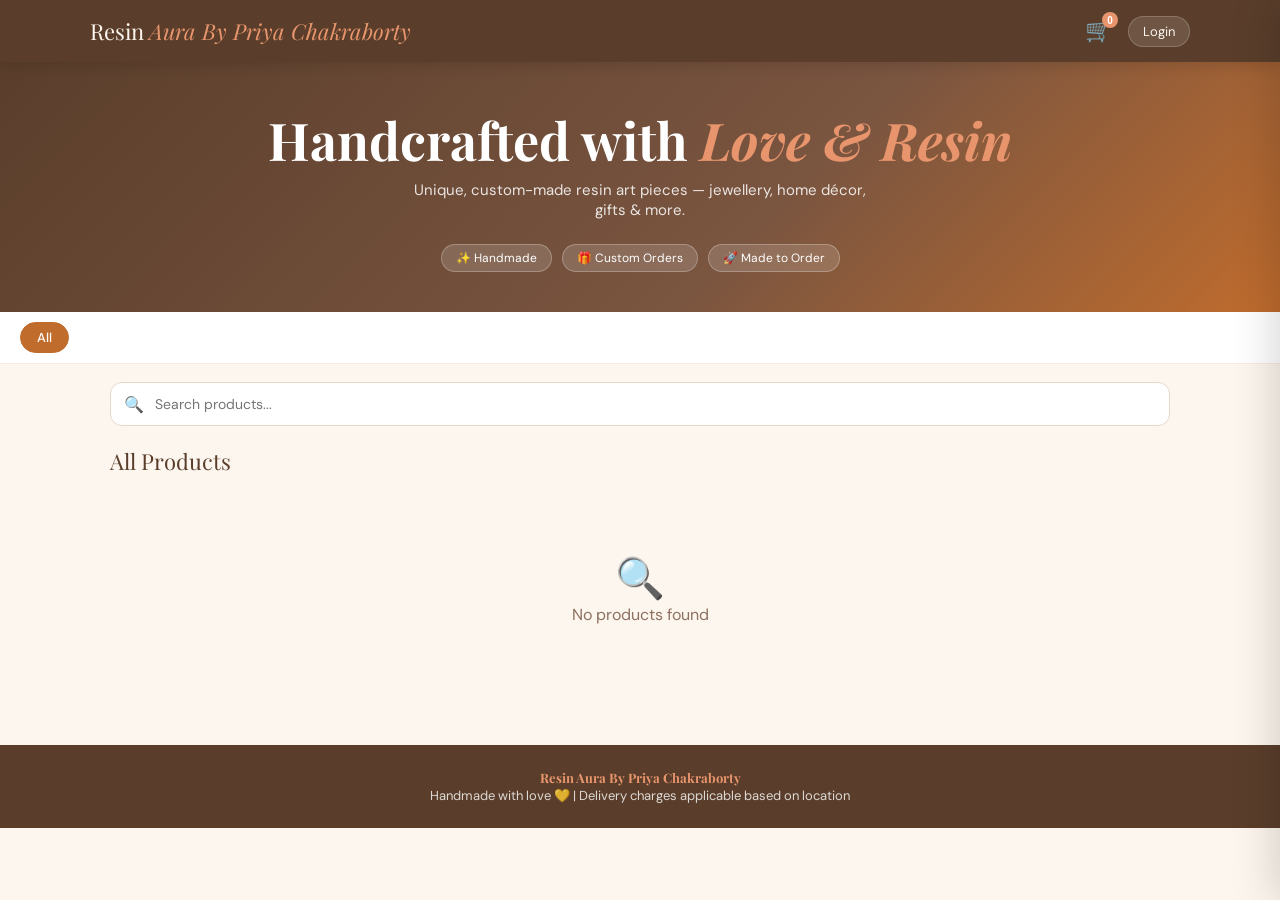
==== index.html @ a9c5ecd3 "Update delivery time in booking note" ====
<!DOCTYPE html>
<html lang="en">
<head>
<meta charset="UTF-8">
<meta name="viewport" content="width=device-width, initial-scale=1.0">
<title>Resin Aura By Priya Chakraborty</title>
<link href="https://fonts.googleapis.com/css2?family=Playfair+Display:ital,wght@0,400;0,700;1,400&family=DM+Sans:wght@300;400;500;600&display=swap" rel="stylesheet">
<style>
:root{--cream:#fdf6ee;--warm:#f5ebe0;--brown:#5a3e2b;--amber:#c06c2d;--amber-light:#e8956d;--amber-pale:#fde8d8;--text:#2d1f14;--muted:#8c7060;--shadow:0 4px 24px rgba(90,62,43,.10);--shadow-hover:0 8px 32px rgba(90,62,43,.18);}
*{box-sizing:border-box;margin:0;padding:0;}
body{font-family:'DM Sans',sans-serif;background:var(--cream);color:var(--text);min-height:100vh;}
header{background:var(--brown);padding:0 20px;position:sticky;top:0;z-index:100;box-shadow:0 2px 16px rgba(0,0,0,.15);}
.header-inner{max-width:1100px;margin:0 auto;display:flex;align-items:center;justify-content:space-between;height:62px;}
.logo{font-family:'Playfair Display',serif;font-size:22px;color:var(--cream);}
.logo span{color:var(--amber-light);font-style:italic;}
.header-actions{display:flex;align-items:center;gap:10px;}
.btn-icon{background:none;border:none;cursor:pointer;color:var(--cream);font-size:22px;position:relative;padding:6px;transition:transform .2s;}
.btn-icon:hover{transform:scale(1.12);}
.cart-badge{position:absolute;top:0;right:0;background:var(--amber-light);color:#fff;font-size:10px;font-weight:700;border-radius:50%;width:16px;height:16px;display:flex;align-items:center;justify-content:center;}
.user-btn{background:rgba(255,255,255,.12);border:1px solid rgba(255,255,255,.2);color:var(--cream);border-radius:20px;padding:6px 14px;font-size:13px;cursor:pointer;font-family:'DM Sans',sans-serif;transition:background .2s;}
.user-btn:hover{background:rgba(255,255,255,.22);}
.hero{background:linear-gradient(135deg,var(--brown) 0%,#7a5540 60%,var(--amber) 100%);padding:48px 20px 40px;text-align:center;color:#fff;}
.hero h1{font-family:'Playfair Display',serif;font-size:clamp(28px,6vw,52px);font-weight:700;line-height:1.15;margin-bottom:10px;}
.hero h1 em{color:var(--amber-light);font-style:italic;}
.hero p{font-size:15px;opacity:.85;max-width:480px;margin:0 auto 24px;}
.hero-badges{display:flex;gap:10px;justify-content:center;flex-wrap:wrap;}
.badge{background:rgba(255,255,255,.15);border:1px solid rgba(255,255,255,.25);color:#fff;border-radius:20px;padding:5px 14px;font-size:12px;}
.cat-bar{background:#fff;border-bottom:1px solid var(--warm);padding:0 20px;overflow-x:auto;white-space:nowrap;}
.cat-bar::-webkit-scrollbar{height:3px;}
.cat-bar::-webkit-scrollbar-thumb{background:var(--amber-pale);}
.cat-inner{display:inline-flex;gap:4px;padding:10px 0;}
.cat-btn{background:none;border:1.5px solid transparent;color:var(--muted);border-radius:20px;padding:6px 16px;font-size:13px;cursor:pointer;font-family:'DM Sans',sans-serif;font-weight:500;transition:all .18s;white-space:nowrap;}
.cat-btn:hover{color:var(--amber);border-color:var(--amber-pale);}
.cat-btn.active{background:var(--amber);color:#fff;border-color:var(--amber);}
.search-bar{max-width:1100px;margin:0 auto;padding:18px 20px 0;}
.search-input-wrap{position:relative;}
.search-input{width:100%;padding:12px 16px 12px 44px;border:1.5px solid #e8d8c8;border-radius:12px;font-size:14px;font-family:'DM Sans',sans-serif;background:#fff;color:var(--text);transition:border-color .2s;}
.search-input:focus{outline:none;border-color:var(--amber);}
.search-icon{position:absolute;left:14px;top:50%;transform:translateY(-50%);font-size:16px;color:var(--muted);pointer-events:none;}
.products-section{max-width:1100px;margin:0 auto;padding:20px;}
.section-title{font-family:'Playfair Display',serif;font-size:22px;color:var(--brown);margin-bottom:16px;}
.products-grid{display:grid;grid-template-columns:repeat(auto-fill,minmax(160px,1fr));gap:14px;}
@media(min-width:600px){.products-grid{grid-template-columns:repeat(auto-fill,minmax(200px,1fr));}}
.product-card{background:#fff;border-radius:16px;overflow:hidden;box-shadow:var(--shadow);transition:transform .22s,box-shadow .22s;cursor:pointer;}
.product-card:hover{transform:translateY(-4px);box-shadow:var(--shadow-hover);}
.product-img-wrap{position:relative;overflow:hidden;aspect-ratio:1;background:var(--warm);}
.product-img{width:100%;height:100%;object-fit:cover;transition:transform .35s;}
.product-card:hover .product-img{transform:scale(1.06);}
.product-cat-tag{position:absolute;top:8px;left:8px;background:rgba(255,255,255,.92);color:var(--amber);font-size:10px;font-weight:600;border-radius:8px;padding:3px 8px;text-transform:uppercase;letter-spacing:.5px;}
.variant-tag{position:absolute;top:8px;right:8px;background:var(--amber);color:#fff;font-size:10px;font-weight:700;border-radius:8px;padding:3px 8px;}
.product-info{padding:12px;}
.product-name{font-weight:600;font-size:14px;margin-bottom:4px;line-height:1.3;}
.product-desc{font-size:12px;color:var(--muted);margin-bottom:8px;line-height:1.4;display:-webkit-box;-webkit-line-clamp:2;-webkit-box-orient:vertical;overflow:hidden;}
.product-footer{display:flex;align-items:center;justify-content:space-between;}
.product-price{font-weight:700;color:var(--amber);font-size:15px;}
.price-from{font-size:10px;color:var(--muted);font-weight:400;}
.btn-cart{background:var(--amber-pale);color:var(--amber);border:none;border-radius:8px;padding:5px 10px;font-size:18px;cursor:pointer;transition:background .18s;line-height:1;}
.btn-cart:hover{background:var(--amber);color:#fff;}
.overlay{position:fixed;inset:0;background:rgba(0,0,0,.45);z-index:200;opacity:0;pointer-events:none;transition:opacity .25s;}
.overlay.show{opacity:1;pointer-events:all;}
.drawer{position:fixed;right:-420px;top:0;bottom:0;width:min(420px,100vw);background:#fff;z-index:300;box-shadow:-8px 0 40px rgba(0,0,0,.15);transition:right .3s cubic-bezier(.4,0,.2,1);display:flex;flex-direction:column;}
.drawer.show{right:0;}
.drawer-header{padding:20px;border-bottom:1px solid var(--warm);display:flex;align-items:center;justify-content:space-between;}
.drawer-header h2{font-family:'Playfair Display',serif;font-size:20px;color:var(--brown);}
.btn-close{background:none;border:none;font-size:24px;cursor:pointer;color:var(--muted);line-height:1;padding:0;}
.drawer-body{flex:1;overflow-y:auto;padding:16px;}
.cart-empty{text-align:center;padding:60px 20px;color:var(--muted);}
.cart-empty .empty-icon{font-size:48px;margin-bottom:12px;}
.cart-item{display:flex;gap:12px;padding:12px 0;border-bottom:1px solid var(--warm);}
.cart-item-img{width:64px;height:64px;border-radius:10px;object-fit:cover;flex-shrink:0;background:var(--warm);}
.cart-item-info{flex:1;}
.cart-item-name{font-weight:600;font-size:14px;margin-bottom:2px;}
.cart-item-variant{font-size:11px;color:var(--amber);font-weight:600;margin-bottom:4px;}
.cart-item-price{color:var(--amber);font-weight:700;font-size:14px;}
.cart-item-qty{display:flex;align-items:center;gap:8px;margin-top:6px;}
.qty-btn{background:var(--warm);border:none;border-radius:6px;width:26px;height:26px;cursor:pointer;font-size:14px;font-weight:700;color:var(--brown);transition:background .15s;}
.qty-btn:hover{background:var(--amber);color:#fff;}
.qty-num{font-size:14px;font-weight:600;min-width:20px;text-align:center;}
.btn-remove{background:none;border:none;color:#e74c3c;cursor:pointer;font-size:18px;margin-left:auto;padding:4px;}
.drawer-footer{padding:16px;border-top:1px solid var(--warm);}
.cart-total{display:flex;justify-content:space-between;font-size:16px;font-weight:700;margin-bottom:6px;color:var(--brown);}
.cart-delivery-note{font-size:11px;color:var(--muted);text-align:center;margin-bottom:12px;padding:8px;background:#fff8e1;border-radius:8px;}
.btn-checkout{width:100%;padding:14px;background:var(--amber);color:#fff;border:none;border-radius:12px;font-size:15px;font-weight:600;cursor:pointer;font-family:'DM Sans',sans-serif;transition:background .2s;}
.btn-checkout:hover{background:#a85a24;}
.modal-overlay{position:fixed;inset:0;background:rgba(0,0,0,.5);z-index:400;display:flex;align-items:center;justify-content:center;padding:16px;opacity:0;pointer-events:none;transition:opacity .22s;}
.modal-overlay.show{opacity:1;pointer-events:all;}
.modal-box{background:#fff;border-radius:20px;width:100%;max-width:480px;padding:28px;box-shadow:0 20px 60px rgba(0,0,0,.2);transform:translateY(24px);transition:transform .25s;max-height:90vh;overflow-y:auto;}
.modal-overlay.show .modal-box{transform:translateY(0);}
.modal-box h2{font-family:'Playfair Display',serif;font-size:22px;color:var(--brown);margin-bottom:6px;}
.modal-product-name{color:var(--amber);font-weight:600;font-size:15px;margin-bottom:16px;}
.variant-section{margin-bottom:16px;}
.variant-label{font-size:13px;font-weight:600;color:var(--brown);margin-bottom:8px;}
.variant-options{display:flex;gap:8px;flex-wrap:wrap;}
.variant-btn{border:2px solid #e0d0c0;background:#fff;border-radius:10px;padding:8px 14px;cursor:pointer;font-family:'DM Sans',sans-serif;font-size:13px;transition:all .18s;text-align:center;min-width:90px;}
.variant-btn:hover{border-color:var(--amber);}
.variant-btn.selected{border-color:var(--amber);background:var(--amber-pale);font-weight:600;}
.variant-btn .v-name{display:block;font-weight:600;font-size:13px;}
.variant-btn .v-price{display:block;color:var(--amber);font-size:12px;font-weight:700;}
.order-summary{background:var(--cream);border-radius:12px;padding:14px;margin-bottom:14px;}
.order-summary-row{display:flex;justify-content:space-between;font-size:14px;margin-bottom:4px;}
.order-summary-row.total{font-weight:700;font-size:16px;color:var(--amber);border-top:1px solid #e8d8c8;padding-top:8px;margin-top:4px;}
.delivery-notice{background:#fff8e1;border:1px solid #ffe082;border-radius:10px;padding:10px 14px;font-size:12px;color:#7a5f00;margin-bottom:14px;display:flex;gap:8px;align-items:flex-start;line-height:1.5;}
.booking-note{background:var(--amber-pale);border-radius:10px;padding:12px 14px;font-size:13px;color:var(--brown);margin-bottom:14px;line-height:1.5;}
.booking-note strong{display:block;margin-bottom:3px;color:var(--amber);}
.form-group{margin-bottom:14px;}
.form-group label{display:block;font-size:13px;font-weight:500;color:var(--brown);margin-bottom:5px;}
.form-group input,.form-group textarea{width:100%;padding:11px 14px;border:1.5px solid #e0d0c0;border-radius:10px;font-size:14px;font-family:'DM Sans',sans-serif;color:var(--text);transition:border-color .2s;}
.form-group input:focus,.form-group textarea:focus{outline:none;border-color:var(--amber);}
.form-group textarea{resize:none;height:72px;}
.modal-actions{display:flex;gap:10px;}
.btn-cancel{flex:1;padding:12px;background:var(--warm);color:var(--brown);border:none;border-radius:10px;cursor:pointer;font-size:14px;font-family:'DM Sans',sans-serif;font-weight:500;}
.btn-place-order{flex:2;padding:12px;background:var(--amber);color:#fff;border:none;border-radius:10px;cursor:pointer;font-size:14px;font-weight:600;font-family:'DM Sans',sans-serif;transition:background .2s;}
.btn-place-order:hover{background:#a85a24;}
.auth-tabs{display:flex;margin-bottom:20px;border-bottom:2px solid var(--warm);}
.auth-tab{flex:1;padding:10px;text-align:center;font-size:14px;font-weight:600;cursor:pointer;color:var(--muted);border-bottom:2.5px solid transparent;margin-bottom:-2px;transition:all .18s;background:none;border-top:none;border-left:none;border-right:none;font-family:'DM Sans',sans-serif;}
.auth-tab.active{color:var(--amber);border-bottom-color:var(--amber);}
.product-detail-grid{display:grid;grid-template-columns:1fr;gap:16px;}
@media(min-width:480px){.product-detail-grid{grid-template-columns:1fr 1fr;}}
.product-detail-img{width:100%;aspect-ratio:1;object-fit:cover;border-radius:14px;background:var(--warm);}
.product-detail-info{display:flex;flex-direction:column;gap:10px;}
.product-detail-name{font-family:'Playfair Display',serif;font-size:20px;color:var(--brown);}
.product-detail-price{font-size:22px;font-weight:700;color:var(--amber);}
.product-detail-desc{font-size:14px;color:var(--muted);line-height:1.6;}
.btn-buynow{width:100%;padding:13px;background:var(--amber);color:#fff;border:none;border-radius:12px;font-size:15px;font-weight:600;cursor:pointer;font-family:'DM Sans',sans-serif;transition:background .2s;margin-bottom:8px;}
.btn-buynow:hover{background:#a85a24;}
.btn-addcart-detail{width:100%;padding:13px;background:var(--amber-pale);color:var(--amber);border:1.5px solid var(--amber);border-radius:12px;font-size:15px;font-weight:600;cursor:pointer;font-family:'DM Sans',sans-serif;transition:all .2s;}
.btn-addcart-detail:hover{background:var(--amber);color:#fff;}

/* ORDER TRACKING */
.tracking-box{max-width:560px;}
.order-track-card{background:#fff;border:1.5px solid var(--warm);border-radius:14px;padding:16px;margin-bottom:14px;}
.order-track-header{display:flex;justify-content:space-between;align-items:flex-start;margin-bottom:10px;flex-wrap:wrap;gap:4px;}
.order-track-id{font-size:11px;font-weight:700;color:var(--muted);}
.order-track-date{font-size:11px;color:var(--muted);}
.order-track-total{font-size:15px;font-weight:700;color:var(--amber);}
.order-track-items{font-size:13px;color:var(--muted);margin-bottom:14px;line-height:1.5;}
/* Amazon-style status bar */
.status-bar-wrap{position:relative;margin:8px 0 16px;}
.status-bar-bg{position:absolute;top:13px;left:20px;right:20px;height:2px;background:#e0d0c0;z-index:0;}
.status-bar-fill{position:absolute;top:13px;left:20px;height:2px;background:var(--amber);z-index:1;transition:width .5s ease;}
.status-steps{display:flex;position:relative;z-index:2;}
.status-step{flex:1;display:flex;flex-direction:column;align-items:center;}
.step-dot{width:28px;height:28px;border-radius:50%;border:2px solid #e0d0c0;background:#fff;display:flex;align-items:center;justify-content:center;font-size:12px;margin-bottom:6px;transition:all .3s;}
.step-dot.done{background:var(--amber);border-color:var(--amber);color:#fff;}
.step-dot.current{background:#fff;border-color:var(--amber);box-shadow:0 0 0 4px var(--amber-pale);}
.step-dot.cancelled{background:#e74c3c;border-color:#e74c3c;color:#fff;}
.step-label{font-size:10px;font-weight:600;color:#ccc;text-align:center;line-height:1.3;}
.step-label.done,.step-label.current{color:var(--brown);}
.step-label.cancelled{color:#e74c3c;}
.cancelled-bar{background:#fde8e8;border-radius:10px;padding:12px;text-align:center;color:#c0392b;font-weight:600;font-size:14px;}
.order-log-section{margin-top:12px;border-top:1px solid var(--warm);padding-top:10px;}
.order-log-title{font-size:11px;font-weight:700;color:var(--muted);text-transform:uppercase;letter-spacing:.6px;margin-bottom:8px;}
.log-entry{display:flex;gap:8px;font-size:12px;color:var(--muted);margin-bottom:6px;align-items:flex-start;}
.log-dot{width:7px;height:7px;border-radius:50%;background:var(--amber);flex-shrink:0;margin-top:3px;}
.log-action{font-weight:600;color:var(--text);}

.order-success{text-align:center;padding:20px 0;}
.success-icon{font-size:56px;margin-bottom:16px;}
.autofill-note{background:#e8f8f0;border-radius:10px;padding:9px 13px;font-size:12px;color:#2d7a4f;margin-bottom:14px;}
.toast{position:fixed;bottom:24px;left:50%;transform:translateX(-50%) translateY(60px);background:#2d7a4f;color:#fff;border-radius:12px;padding:12px 22px;font-size:14px;font-weight:500;z-index:9999;transition:transform .3s,opacity .3s;opacity:0;white-space:nowrap;}
.toast.show{transform:translateX(-50%) translateY(0);opacity:1;}
footer{background:var(--brown);color:rgba(255,255,255,.8);text-align:center;padding:24px 20px;margin-top:40px;font-size:13px;}
footer strong{color:var(--amber-light);font-family:'Playfair Display',serif;}
.no-products{text-align:center;padding:60px 20px;color:var(--muted);grid-column:1/-1;}
</style>
</head>
<body>

<header>
  <div class="header-inner">
    <div class="logo">Resin <span>Aura By Priya Chakraborty</span></div>
    <div class="header-actions">
      <button class="btn-icon" onclick="openCart()">🛒<span class="cart-badge" id="cartBadge">0</span></button>
      <button class="user-btn" id="userBtn" onclick="handleUserBtn()">Login</button>
    </div>
  </div>
</header>

<div class="hero">
  <h1>Handcrafted with <em>Love & Resin</em></h1>
  <p>Unique, custom-made resin art pieces — jewellery, home décor, gifts & more.</p>
  <div class="hero-badges">
    <span class="badge">✨ Handmade</span>
    <span class="badge">🎁 Custom Orders</span>
    <span class="badge">🚀 Made to Order</span>
  </div>
</div>

<div class="cat-bar"><div class="cat-inner" id="catBar"></div></div>
<div class="search-bar"><div class="search-input-wrap"><span class="search-icon">🔍</span><input type="text" class="search-input" placeholder="Search products..." id="searchInput" oninput="renderProducts()"></div></div>

<div class="products-section">
  <div class="section-title" id="sectionTitle">All Products</div>
  <div class="products-grid" id="productsGrid"><div class="no-products"><div style="font-size:40px">⏳</div><p>Loading products...</p></div></div>
</div>

<footer><strong>Resin Aura By Priya Chakraborty</strong><br>Handmade with love 💛 | Delivery charges applicable based on location</footer>

<div class="overlay" id="overlay" onclick="closeAll()"></div>

<!-- CART -->
<div class="drawer" id="cartDrawer">
  <div class="drawer-header"><h2>🛒 Your Cart</h2><button class="btn-close" onclick="closeCart()">×</button></div>
  <div class="drawer-body" id="cartBody"></div>
  <div class="drawer-footer" id="cartFooter" style="display:none">
    <div class="cart-total"><span>Subtotal</span><span id="cartTotal">₹0</span></div>
    <div class="cart-delivery-note">🚚 Delivery charges based on your location — confirmed before dispatch</div>
    <button class="btn-checkout" onclick="checkoutCart()">Place Order →</button>
  </div>
</div>

<!-- ORDER MODAL -->
<div class="modal-overlay" id="orderModal"><div class="modal-box" id="orderModalBox"></div></div>

<!-- AUTH MODAL -->
<div class="modal-overlay" id="authModal">
  <div class="modal-box">
    <div style="display:flex;align-items:center;justify-content:space-between;margin-bottom:20px">
      <h2>Welcome</h2><button class="btn-close" onclick="closeAuth()">×</button>
    </div>
    <div class="auth-tabs">
      <button class="auth-tab active" id="tabLogin" onclick="switchTab('login')">Login</button>
      <button class="auth-tab" id="tabRegister" onclick="switchTab('register')">Register</button>
    </div>
    <div id="authContent"></div>
  </div>
</div>

<!-- DETAIL MODAL -->
<div class="modal-overlay" id="detailModal"><div class="modal-box" id="detailModalBox"></div></div>

<!-- TRACKING MODAL -->
<div class="modal-overlay" id="trackModal"><div class="modal-box tracking-box" id="trackModalBox"></div></div>

<div class="toast" id="toast"></div>

<script>
const SB_URL='https://qylcnaygpamgzdaokdku.supabase.co';
const SB_KEY='eyJhbGciOiJIUzI1NiIsInR5cCI6IkpXVCJ9.eyJpc3MiOiJzdXBhYmFzZSIsInJlZiI6InF5bGNuYXlncGFtZ3pkYW9rZGt1Iiwicm9sZSI6ImFub24iLCJpYXQiOjE3Nzc3NTQyNjgsImV4cCI6MjA5MzMzMDI2OH0._JDbEt1gcUpV4TgZpUJrPuEw0EGnF-j6chmCMyOxlGE';
const ADMIN_KEY    = 'resign_admin';
async function sb(path,opt={}){
  const r=await fetch(SB_URL+'/rest/v1/'+path,{
    headers:{'apikey':SB_KEY,'Authorization':'Bearer '+SB_KEY,'Content-Type':'application/json','Prefer':opt.prefer||'return=representation',...(opt.headers||{})},
    ...opt
  });
  if(!r.ok){const e=await r.text();throw new Error(e);}
  const t=await r.text();return t?JSON.parse(t):[];
}

let allProducts=[],currentCat='all',currentOrderProduct=null;
const SS='resign_session',CK='resign_cart';
const getSession=()=>{try{return JSON.parse(localStorage.getItem(SS))||null;}catch{return null;}};
const saveSession=d=>localStorage.setItem(SS,JSON.stringify(d));
const getCart=()=>{try{return JSON.parse(localStorage.getItem(CK))||[];}catch{return[];}};
const saveCart=d=>localStorage.setItem(CK,JSON.stringify(d));

/* ─── PRODUCTS ─── */
async function loadProducts(){
  try{
    let d=await sb('products?order=id.asc');
    if(!d||!d.length){await seedProducts();d=await sb('products?order=id.asc');}
    allProducts=d;
  }catch(e){console.error(e);allProducts=[];}
}

async function seedProducts(){
  const list=[
    {name:"Resin Wall Clock",price:1800,category:"Home Décor",description:"Handcrafted resin wall clock with beautiful patterns. A perfect statement piece for your home.",image:"uploads/Resin_Wall_Clock.jpeg",variants:[]},
    {name:"Ocean Frame",price:1200,category:"Frames",description:"Stunning ocean-inspired resin photo frame with blue and gold leaf accents.",image:"uploads/Ocean frame.jpeg",variants:[]},
    {name:"Dried Flower Resin Frame",price:1500,category:"Frames",description:"Elegant frame with real dried flowers preserved in clear resin.",image:"uploads/Dried Flower Resin Frame.jpeg",variants:[]},
    {name:"Resin Flower Frame",price:1400,category:"Frames",description:"Beautiful resin frame featuring delicate flower patterns. Perfect for gifting.",image:"uploads/Resin Flower frame.jpeg",variants:[]},
    {name:"Couple Frame",price:1600,category:"Frames",description:"A romantic resin couple frame — ideal wedding or anniversary gift.",image:"uploads/Couple frame.jpeg",variants:[]},
    {name:"Wedding Photo Frame",price:1800,category:"Frames",description:"Exquisite wedding photo frame with resin floral border.",image:"uploads/Wedding_Photo_Frame.jpeg",variants:[]},
    {name:"Birthday Frame",price:1300,category:"Frames",description:"Colourful birthday frame crafted with resin and glitter.",image:"uploads/Birthday frame.jpeg",variants:[]},
    {name:"Anniversary Frame",price:1500,category:"Frames",description:"Celebrate love with this beautiful anniversary resin frame.",image:"uploads/Anniversary.jpeg",variants:[]},
    {name:"Photo Frame",price:1100,category:"Frames",description:"Classic handmade resin photo frame with unique textures.",image:"uploads/Photo frame.jpeg",variants:[]},
    {name:"Bracelet",price:650,category:"Jewellery",description:"Lightweight resin bracelet with floral inclusions. Elegant and unique.",image:"uploads/Bracelet.jpeg",variants:[]},
    {name:"Bracelet (Gold Leaf)",price:750,category:"Jewellery",description:"Handmade resin bracelet with shimmer gold leaf inclusions.",image:"uploads/Bracelet1.jpeg",variants:[]},
    {name:"Bracelet (Floral)",price:700,category:"Jewellery",description:"Delicate resin bracelet featuring preserved flower petals.",image:"uploads/Bracelet2.jpeg",variants:[]},
    {name:"Bangles",price:800,category:"Jewellery",description:"Set of handmade resin bangles in vibrant colours.",image:"uploads/Bangles.jpeg",variants:[]},
    {name:"Earrings",price:550,category:"Jewellery",description:"Lightweight resin drop earrings with flower inclusions.",image:"uploads/Earrings.jpeg",variants:[]},
    {name:"Earrings (Coloured)",price:600,category:"Jewellery",description:"Vibrant handmade resin earrings with multi-colour swirls.",image:"uploads/Earrings1.jpeg",variants:[]},
    {name:"Resin Pendant",price:700,category:"Jewellery",description:"Beautifully crafted resin pendant with floral design.",image:"uploads/Resin Pendant.jpeg",variants:[]},
    {name:"Pendent",price:650,category:"Jewellery",description:"Handmade resin pendant with unique abstract design.",image:"uploads/pendent.jpeg",variants:[]},
    {name:"Ring",price:500,category:"Jewellery",description:"Handcrafted resin ring with floral inclusion. Adjustable.",image:"uploads/Ring.jpeg",variants:[]},
    {name:"Name Keychain",price:400,category:"Keychains",description:"Personalised resin keychain with your name.",image:"uploads/Name keychain.jpeg",variants:[]},
    {name:"Resin Letter Keychain",price:450,category:"Keychains",description:"Handmade resin initial letter keychain.",image:"uploads/Resin Letter Keychain.jpeg",variants:[]},
    {name:"Key Holder",price:600,category:"Home Décor",description:"Resin wall key holder with multiple hooks.",image:"uploads/Key holder.jpeg",variants:[]},
    {name:"Resin Tray",price:1200,category:"Home Décor",description:"Elegant resin serving tray with marble-like swirl pattern.",image:"uploads/Resin Tray.jpeg",variants:[]},
    {name:"Coaster",price:700,category:"Home Décor",description:"Set of resin coasters with floral and marble patterns.",image:"uploads/Coaster.jpeg",variants:[]},
    {name:"Pen Stand",price:800,category:"Home Décor",description:"Handmade resin pen stand with elegant design.",image:"uploads/Pen stand.jpeg",variants:[]},
    {name:"Ashtray",price:900,category:"Home Décor",description:"Unique handcrafted resin ashtray.",image:"uploads/Ashtray.jpeg",variants:[]},
    {name:"Resin Table Top",price:3500,category:"Home Décor",description:"Premium resin table top with stunning geode-like design.",image:"uploads/Resin table top.jpeg",variants:[]},
    {name:"Resin Initial Letters",price:600,category:"Home Décor",description:"Decorative resin initial letters.",image:"uploads/Resin Initial Letters.jpeg",variants:[]},
    {name:"Name Plate",price:850,category:"Home Décor",description:"Custom resin name plate for your home or office.",image:"uploads/Name plate.jpeg",variants:[]},
    {name:"Gold Leaf Resin",price:2200,category:"Home Décor",description:"Premium gold leaf resin art piece.",image:"uploads/Gold leaf resin.jpeg",variants:[]},
    {name:"Book Mark",price:199,category:"Gifts",description:"Handmade resin bookmark with floral design.",image:"uploads/Book mark.jpeg",variants:[{label:"Normal",price:199},{label:"With Tassel",price:249}]},
  ];
  for(const p of list){try{await sb('products',{method:'POST',body:JSON.stringify(p)});}catch(e){}}
}

/* ─── CATEGORIES ─── */
function buildCatBar(){
  const cats=['all',...new Set(allProducts.map(p=>p.category))];
  document.getElementById('catBar').innerHTML=cats.map(c=>
    `<button class="cat-btn${c===currentCat?' active':''}" onclick="filterCat('${c}',this)">${c==='all'?'All':c}</button>`
  ).join('');
}
function filterCat(cat,btn){
  currentCat=cat;
  document.querySelectorAll('.cat-btn').forEach(b=>b.classList.remove('active'));
  btn&&btn.classList.add('active');
  document.getElementById('sectionTitle').textContent=cat==='all'?'All Products':cat;
  renderProducts();
}

/* ─── RENDER ─── */
function renderProducts(){
  const q=document.getElementById('searchInput').value.toLowerCase();
  let list=allProducts;
  if(currentCat!=='all') list=list.filter(p=>p.category===currentCat);
  if(q) list=list.filter(p=>p.name.toLowerCase().includes(q)||(p.description||'').toLowerCase().includes(q)||p.category.toLowerCase().includes(q));
  const grid=document.getElementById('productsGrid');
  if(!list.length){grid.innerHTML=`<div class="no-products"><div style="font-size:40px">🔍</div><p>No products found</p></div>`;return;}
  grid.innerHTML=list.map(p=>{
    const vars=p.variants||[];
    const minP=vars.length?Math.min(...vars.map(v=>v.price)):p.price;
    const priceHtml=vars.length?`<span class="price-from">from </span>₹${minP}`:`₹${p.price}`;
    return `<div class="product-card" onclick="openDetail(${p.id})">
      <div class="product-img-wrap">
        <img class="product-img" src="${p.image||''}" alt="${p.name}" onerror="this.style.display='none'">
        <span class="product-cat-tag">${p.category}</span>
        ${vars.length>1?`<span class="variant-tag">${vars.length} options</span>`:''}
      </div>
      <div class="product-info">
        <div class="product-name">${p.name}</div>
        <div class="product-desc">${p.description||''}</div>
        <div class="product-footer">
          <span class="product-price">${priceHtml}</span>
          <button class="btn-cart" onclick="event.stopPropagation();quickAdd(${p.id})">+🛒</button>
        </div>
      </div>
    </div>`;
  }).join('');
}

/* ─── DETAIL ─── */
function openDetail(id){
  const p=allProducts.find(x=>x.id===id);if(!p)return;
  const vars=p.variants||[];
  document.getElementById('detailModalBox').innerHTML=`
    <div style="display:flex;align-items:center;justify-content:space-between;margin-bottom:16px">
      <span style="background:var(--amber-pale);color:var(--amber);font-size:10px;font-weight:600;border-radius:8px;padding:3px 10px;text-transform:uppercase">${p.category}</span>
      <button class="btn-close" onclick="closeDetail()">×</button>
    </div>
    <div class="product-detail-grid">
      <img class="product-detail-img" src="${p.image||''}" alt="${p.name}" onerror="this.style.background='var(--warm)'">
      <div class="product-detail-info">
        <div class="product-detail-name">${p.name}</div>
        <div class="product-detail-price" id="dPrice">₹${vars.length?vars[0].price:p.price}</div>
        <div class="product-detail-desc">${p.description||''}</div>
        ${vars.length?`<div class="variant-section">
          <div class="variant-label">Choose Option:</div>
          <div class="variant-options">${vars.map((v,i)=>`
            <button class="variant-btn${i===0?' selected':''}" onclick="pickVariant(this,${v.price})">
              <span class="v-name">${v.label}</span>
              <span class="v-price">₹${v.price}</span>
            </button>`).join('')}
          </div>
        </div>`:''}
        <button class="btn-buynow" onclick="closeDetail();openOrder(${p.id})">Buy Now</button>
        <button class="btn-addcart-detail" onclick="quickAdd(${p.id});closeDetail()">Add to Cart 🛒</button>
      </div>
    </div>`;
  document.getElementById('detailModal').classList.add('show');
  document.getElementById('overlay').classList.add('show');
}
function pickVariant(btn,price){
  document.querySelectorAll('.variant-btn').forEach(b=>b.classList.remove('selected'));
  btn.classList.add('selected');
  document.getElementById('dPrice').textContent='₹'+price;
}
function closeDetail(){document.getElementById('detailModal').classList.remove('show');document.getElementById('overlay').classList.remove('show');}

/* ─── CART ─── */
function quickAdd(id){
  const p=allProducts.find(x=>x.id===id);
  if(!p) return;

  const vars = p.variants || [];

  // multiple variants থাকলে selected check কর
  if(vars.length > 1){
    const selectedBtn = document.querySelector('.variant-btn.selected');

    if(!selectedBtn){
      openDetail(id);
      showToast('Please choose an option 👆');
      return;
    }

    const variant = {
      label: selectedBtn.querySelector('.v-name').textContent,
      price: parseInt(selectedBtn.querySelector('.v-price').textContent.replace('₹',''))
    };

    addToCart(id, variant);
    return;
  }

  // single or no variant
  addToCart(id, vars.length===1 ? vars[0] : null);
}
function addToCart(id,variant=null){
  const p=allProducts.find(x=>x.id===id);if(!p)return;
  let cart=getCart();
  const key=`${id}_${variant?variant.label:'default'}`;
  const ex=cart.find(c=>c.key===key);
  if(ex)ex.qty++;
  else cart.push({key,id,qty:1,variantLabel:variant?variant.label:null,price:variant?variant.price:p.price});
  saveCart(cart);updateCartBadge();
  showToast(`${p.name}${variant?' ('+variant.label+')':''} added 🛒`);
}
function updateCartBadge(){document.getElementById('cartBadge').textContent=getCart().reduce((s,c)=>s+c.qty,0);}
function openCart(){renderCart();document.getElementById('cartDrawer').classList.add('show');document.getElementById('overlay').classList.add('show');}
function closeCart(){document.getElementById('cartDrawer').classList.remove('show');document.getElementById('overlay').classList.remove('show');}
function renderCart(){
  const cart=getCart(),body=document.getElementById('cartBody'),footer=document.getElementById('cartFooter');
  if(!cart.length){body.innerHTML=`<div class="cart-empty"><div class="empty-icon">🛒</div><p>Your cart is empty</p></div>`;footer.style.display='none';return;}
  let total=0;
  body.innerHTML=cart.map(c=>{
    const p=allProducts.find(x=>x.id===c.id);if(!p)return'';
    total+=c.price*c.qty;
    return `<div class="cart-item">
      <img class="cart-item-img" src="${p.image||''}" alt="${p.name}" onerror="this.style.display='none'">
      <div class="cart-item-info">
        <div class="cart-item-name">${p.name}</div>
        ${c.variantLabel?`<div class="cart-item-variant">${c.variantLabel}</div>`:''}
        <div class="cart-item-price">₹${c.price} × ${c.qty}</div>
        <div class="cart-item-qty">
          <button class="qty-btn" onclick="changeQty('${c.key}',-1)">−</button>
          <span class="qty-num">${c.qty}</span>
          <button class="qty-btn" onclick="changeQty('${c.key}',1)">+</button>
        </div>
      </div>
      <button class="btn-remove" onclick="rmCart('${c.key}')">🗑</button>
    </div>`;
  }).join('');
  document.getElementById('cartTotal').textContent='₹'+total;
  footer.style.display='block';
}
function changeQty(key,d){
  let cart=getCart(),item=cart.find(c=>c.key===key);if(!item)return;
  item.qty+=d;if(item.qty<=0)cart=cart.filter(c=>c.key!==key);
  saveCart(cart);updateCartBadge();renderCart();
}
function rmCart(key){saveCart(getCart().filter(c=>c.key!==key));updateCartBadge();renderCart();}
function checkoutCart(){
  const cart=getCart();if(!cart.length)return;
  let total=0;
  const items=cart.map(c=>{const p=allProducts.find(x=>x.id===c.id);total+=c.price*c.qty;return{name:p.name,variant:c.variantLabel,price:c.price,qty:c.qty};});
  currentOrderProduct={isCart:true,items,total};
  closeCart();showOrderModal();
}

/* ─── ORDER ─── */
function openOrder(id){
  const p=allProducts.find(x=>x.id===id);if(!p)return;
  const vars=p.variants||[];
  let variant=null;
  if(vars.length){
    const sel=document.querySelector('.variant-btn.selected');
    variant=sel?{label:sel.querySelector('.v-name').textContent,price:parseInt(sel.querySelector('.v-price').textContent.replace('₹',''))}:vars[0];
  }
  currentOrderProduct={isCart:false,product:p,variant,total:variant?variant.price:p.price};
  showOrderModal();
}
function showOrderModal(){
  const s=getSession();
  let summary='';
  if(currentOrderProduct.isCart){
    summary=currentOrderProduct.items.map(i=>`<div class="order-summary-row"><span>${i.name}${i.variant?' ('+i.variant+')':''} ×${i.qty}</span><span>₹${i.price*i.qty}</span></div>`).join('')+
      `<div class="order-summary-row total"><span>Subtotal</span><span>₹${currentOrderProduct.total}</span></div>`;
  }else{
    const p=currentOrderProduct.product,v=currentOrderProduct.variant;
    summary=`<div class="order-summary-row"><span>${p.name}${v?' ('+v.label+')':''}</span><span>₹${currentOrderProduct.total}</span></div>
      <div class="order-summary-row total"><span>Total</span><span>₹${currentOrderProduct.total}</span></div>`;
  }
  document.getElementById('orderModalBox').innerHTML=`
    <div style="display:flex;align-items:center;justify-content:space-between;margin-bottom:4px">
      <h2>Place Your Order</h2><button class="btn-close" onclick="closeOrder()">×</button>
    </div>
    <div class="modal-product-name">${currentOrderProduct.isCart?'Cart Order':currentOrderProduct.product.name}</div>
    <div class="order-summary">${summary}</div>
    <div class="delivery-notice">🚚 <span><strong>Delivery charges not included.</strong> Charges will be communicated based on your location before dispatch.</span></div>
    <div class="booking-note"><strong>📦 How it works</strong>We'll confirm within 24 hrs. Handcrafted & made to order — 10–15 days delivery. Payment on delivery or UPI after confirmation.</div>
    ${s?`<div class="autofill-note">✅ Logged in as <strong>${s.name}</strong> — details filled automatically.</div>`:''}
    <div class="form-group"><label>Your Name *</label><input type="text" id="oName" value="${s?s.name:''}" placeholder="Full name"></div>
    <div class="form-group"><label>Phone Number *</label><input type="tel" id="oPhone" value="${s?.phone||''}" placeholder="10-digit number"></div>
    <div class="form-group"><label>Email</label><input type="email" id="oEmail" value="${s?.email||''}" placeholder="optional — for order tracking"></div>
    <div class="form-group"><label>Delivery Address *</label><textarea id="oAddress" placeholder="Full delivery address"></textarea></div>
    <div class="form-group"><label>Special Instructions</label><textarea id="oNote" placeholder="Colour preference, custom text, size, etc."></textarea></div>
    <div class="modal-actions">
      <button class="btn-cancel" onclick="closeOrder()">Cancel</button>
      <button class="btn-place-order" id="placeBtn" onclick="placeOrder()">Confirm Order ✓</button>
    </div>`;
  document.getElementById('orderModal').classList.add('show');
}
function closeOrder(){document.getElementById('orderModal').classList.remove('show');}

async function placeOrder(){
  const name=document.getElementById('oName')?.value.trim();
  const phone=document.getElementById('oPhone')?.value.trim();
  const email=document.getElementById('oEmail')?.value.trim();
  const address=document.getElementById('oAddress')?.value.trim();
  const note=document.getElementById('oNote')?.value.trim();
  if(!name){alert('Please enter your name.');return;}
  if(!phone||!/^[0-9]{10}$/.test(phone)){alert('Please enter a valid 10-digit phone number.');return;}
  if(!address){alert('Please enter your delivery address.');return;}
  const btn=document.getElementById('placeBtn');
  if(btn){btn.textContent='Placing...';btn.disabled=true;}
  const s=getSession();
  const order={
    id:'ORD'+Date.now(),
    date:new Date().toLocaleString('en-IN'),
    customer_name:name,phone,email,address,note,
    status:'Pending',
    customer_email:s?s.email:(email||''),
    items:currentOrderProduct.isCart?currentOrderProduct.items:[{name:currentOrderProduct.product.name,variant:currentOrderProduct.variant?.label||null,price:currentOrderProduct.total,qty:1}],
    total:currentOrderProduct.total,
    order_logs:[{time:new Date().toLocaleString('en-IN'),action:'Order placed'}]
  };
  try{
    await sb('orders',{method:'POST',body:JSON.stringify(order)});
    if(currentOrderProduct.isCart){saveCart([]);updateCartBadge();}
    document.getElementById('orderModalBox').innerHTML=`
      <div class="order-success">
        <div class="success-icon">🎉</div>
        <h3>Order Placed!</h3>
        <p>Thank you, <strong>${name}</strong>!<br>Order ID: <strong>${order.id}</strong><br><br>We'll contact you on <strong>${phone}</strong> within 24 hours. 💛</p>
        ${s?'<p style="margin-top:10px;font-size:13px;color:var(--amber)">Track your order by clicking 👤 your name in the header!</p>':'<p style="margin-top:10px;font-size:12px;color:var(--muted)">Create an account to track your orders next time!</p>'}
        <br><button class="btn-place-order" onclick="closeOrder()" style="width:100%">Continue Shopping</button>
      </div>`;
  }catch(e){
    console.error("ORDER ERROR:", e);
    if(e.message) console.error("MESSAGE:", e.message);
    alert('Something went wrong. Please try again.');
    if(btn){btn.textContent='Confirm Order ✓';btn.disabled=false;}
  }
}

/* ─── AUTH ─── */
function handleUserBtn(){
  const s=getSession();
  if(s){openTracking();}
  else{switchTab('login');document.getElementById('authModal').classList.add('show');document.getElementById('overlay').classList.add('show');}
}
function closeAuth(){document.getElementById('authModal').classList.remove('show');document.getElementById('overlay').classList.remove('show');}
function switchTab(tab){
  document.getElementById('tabLogin').classList.toggle('active',tab==='login');
  document.getElementById('tabRegister').classList.toggle('active',tab==='register');
  document.getElementById('authContent').innerHTML=tab==='login'?`
    <div class="form-group"><label>Email</label><input type="email" id="lE" placeholder="your@email.com"></div>
    <div class="form-group"><label>Password</label><input type="password" id="lP" placeholder="Password"></div>
    <button class="btn-place-order" onclick="doLogin()" style="width:100%;margin-top:4px">Login</button>`:`
    <div class="form-group"><label>Name</label><input type="text" id="rN" placeholder="Your name"></div>
    <div class="form-group"><label>Email</label><input type="email" id="rE" placeholder="your@email.com"></div>
    <div class="form-group"><label>Phone</label><input type="tel" id="rPh" placeholder="10-digit number"></div>
    <div class="form-group"><label>Password</label><input type="password" id="rP" placeholder="Min 6 characters"></div>
    <button class="btn-place-order" onclick="doRegister()" style="width:100%;margin-top:4px">Create Account</button>`;
}
async function doLogin(){
  const email=document.getElementById('lE')?.value.trim(),pass=document.getElementById('lP')?.value;
  if(!email||!pass){alert('Please fill all fields.');return;}
  try{
    const r=await sb('users?email=eq.'+encodeURIComponent(email));
    if(!r[0]||r[0].password!==pass){alert('Invalid email or password.');return;}
    saveSession({name:r[0].name,email:r[0].email,phone:r[0].phone||''});
    updateUserBtn();closeAuth();showToast('Welcome back, '+r[0].name+'! 👋');
  }catch(e){alert('Login failed. Try again.');}
}
async function doRegister(){
  const name=document.getElementById('rN')?.value.trim(),email=document.getElementById('rE')?.value.trim();
  const phone=document.getElementById('rPh')?.value.trim(),pass=document.getElementById('rP')?.value;
  if(!name||!email||!phone||!pass){alert('Please fill all fields.');return;}
  if(!/^[0-9]{10}$/.test(phone)){alert('Enter a valid 10-digit phone.');return;}
  if(pass.length<6){alert('Password must be at least 6 characters.');return;}
  try{
    const ex=await sb('users?email=eq.'+encodeURIComponent(email));
    if(ex[0]){alert('Email already registered. Please login.');return;}
    await sb('users',{method:'POST',body:JSON.stringify({name,email,phone,password:pass})});
    saveSession({name,email,phone});
    updateUserBtn();closeAuth();showToast('Welcome, '+name+'! 🎉');
  }catch(e){alert('Registration failed. Try again.');}
}
function updateUserBtn(){
  const s=getSession();
  document.getElementById('userBtn').textContent=s?'👤 '+s.name.split(' ')[0]:'Login';
}

/* ─── ORDER TRACKING ─── */
const STEPS=['Pending','Confirmed','Shipped','Delivered'];
const STEP_ICONS={'Pending':'🕐','Confirmed':'✅','Shipped':'🚚','Delivered':'🎉','Cancelled':'❌'};

async function openTracking(){
  const s=getSession();if(!s)return;
  const box=document.getElementById('trackModalBox');
  box.innerHTML=`
    <div style="display:flex;align-items:center;justify-content:space-between;margin-bottom:20px">
      <h2>👤 My Orders</h2><button class="btn-close" onclick="closeTracking()">×</button>
    </div>
    <div style="text-align:center;padding:30px;color:var(--muted)">⏳ Loading your orders...</div>`;
  document.getElementById('trackModal').classList.add('show');
  document.getElementById('overlay').classList.add('show');
  try{
    const orders=await sb('orders?customer_email=eq.'+encodeURIComponent(s.email)+'&order=created_at.desc');
    if(!orders.length){
      box.innerHTML=`
        <div style="display:flex;align-items:center;justify-content:space-between;margin-bottom:20px">
          <h2>👤 My Orders</h2><button class="btn-close" onclick="closeTracking()">×</button>
        </div>
        <div style="text-align:center;padding:40px;color:var(--muted)">
          <div style="font-size:40px;margin-bottom:12px">📭</div>
          <p>No orders yet!</p><br>
          <button class="btn-place-order" onclick="closeTracking()" style="width:auto;padding:10px 24px">Start Shopping</button>
          <br><br><button onclick="doLogout()" style="background:none;border:none;color:var(--muted);font-size:13px;cursor:pointer;text-decoration:underline">Logout</button>
        </div>`;
      return;
    }
    box.innerHTML=`
      <div style="display:flex;align-items:center;justify-content:space-between;margin-bottom:20px">
        <h2>👤 My Orders</h2>
        <div style="display:flex;gap:8px;align-items:center">
          <button onclick="doLogout()" style="background:none;border:1px solid #e0d0c0;color:var(--muted);font-size:12px;cursor:pointer;border-radius:8px;padding:4px 10px">Logout</button>
          <button class="btn-close" onclick="closeTracking()">×</button>
        </div>
      </div>
      ${orders.map(o=>buildOrderCard(o)).join('')}`;
  }catch(e){
    box.innerHTML=`<div style="text-align:center;padding:40px;color:var(--muted)">
      <p>Could not load orders.</p><br>
      <button class="btn-place-order" onclick="closeTracking()" style="width:auto;padding:10px 24px">Close</button></div>`;
  }
}

function buildOrderCard(o){
  const cancelled=o.status==='Cancelled';
  const curIdx=STEPS.indexOf(o.status);
  const pct=cancelled?0:Math.max(0,curIdx/(STEPS.length-1))*100;
  const logs=o.order_logs||[];

  const stepsHtml=STEPS.map((s,i)=>{
    let dc='',lc='';
    if(cancelled){dc=i===0?'done':'';lc=i===0?'done':'';}
    else if(i<curIdx){dc='done';lc='done';}
    else if(i===curIdx){dc='current';lc='current';}
    return `<div class="status-step">
      <div class="step-dot ${dc}">${i<=curIdx&&!cancelled?STEP_ICONS[s]:'○'}</div>
      <div class="step-label ${lc}">${s}</div>
    </div>`;
  }).join('');

  const logsHtml=logs.length?`
    <div class="order-log-section">
      <div class="order-log-title">📋 Activity Log</div>
      ${logs.map(l=>`<div class="log-entry"><div class="log-dot"></div><div><span class="log-action">${l.action}</span><br><span style="font-size:11px">${l.time}</span></div></div>`).join('')}
    </div>`:'';

  return `<div class="order-track-card">
    <div class="order-track-header">
      <div><div class="order-track-id">${o.id}</div><div class="order-track-date">${o.date||''}</div></div>
      <div class="order-track-total">₹${o.total}</div>
    </div>
    <div class="order-track-items">${(o.items||[]).map(i=>`${i.name}${i.variant?' ('+i.variant+')':''} ×${i.qty}`).join(' • ')}</div>
    ${cancelled
      ?`<div class="cancelled-bar">❌ Order Cancelled</div>`
      :`<div class="status-bar-wrap">
          <div class="status-bar-bg"></div>
          <div class="status-bar-fill" style="width:calc(${pct}% * (100% - 40px)/100% + ${pct>0?'20px':'0px'})"></div>
          <div class="status-steps">${stepsHtml}</div>
        </div>`}
    ${logsHtml}
  </div>`;
}

function closeTracking(){document.getElementById('trackModal').classList.remove('show');document.getElementById('overlay').classList.remove('show');}
function doLogout(){if(!confirm('Logout?'))return;saveSession(null);updateUserBtn();closeTracking();showToast('Logged out');}

/* ─── HELPERS ─── */
function closeAll(){
  closeCart();closeDetail();closeOrder();closeTracking();
  document.getElementById('authModal').classList.remove('show');
  document.getElementById('overlay').classList.remove('show');
}
function showToast(msg){
  const t=document.getElementById('toast');t.textContent=msg;t.classList.add('show');
  setTimeout(()=>t.classList.remove('show'),2800);
}

async function init(){
  await loadProducts();
  buildCatBar();renderProducts();updateCartBadge();updateUserBtn();
}
init();
</script>
</body>
</html>
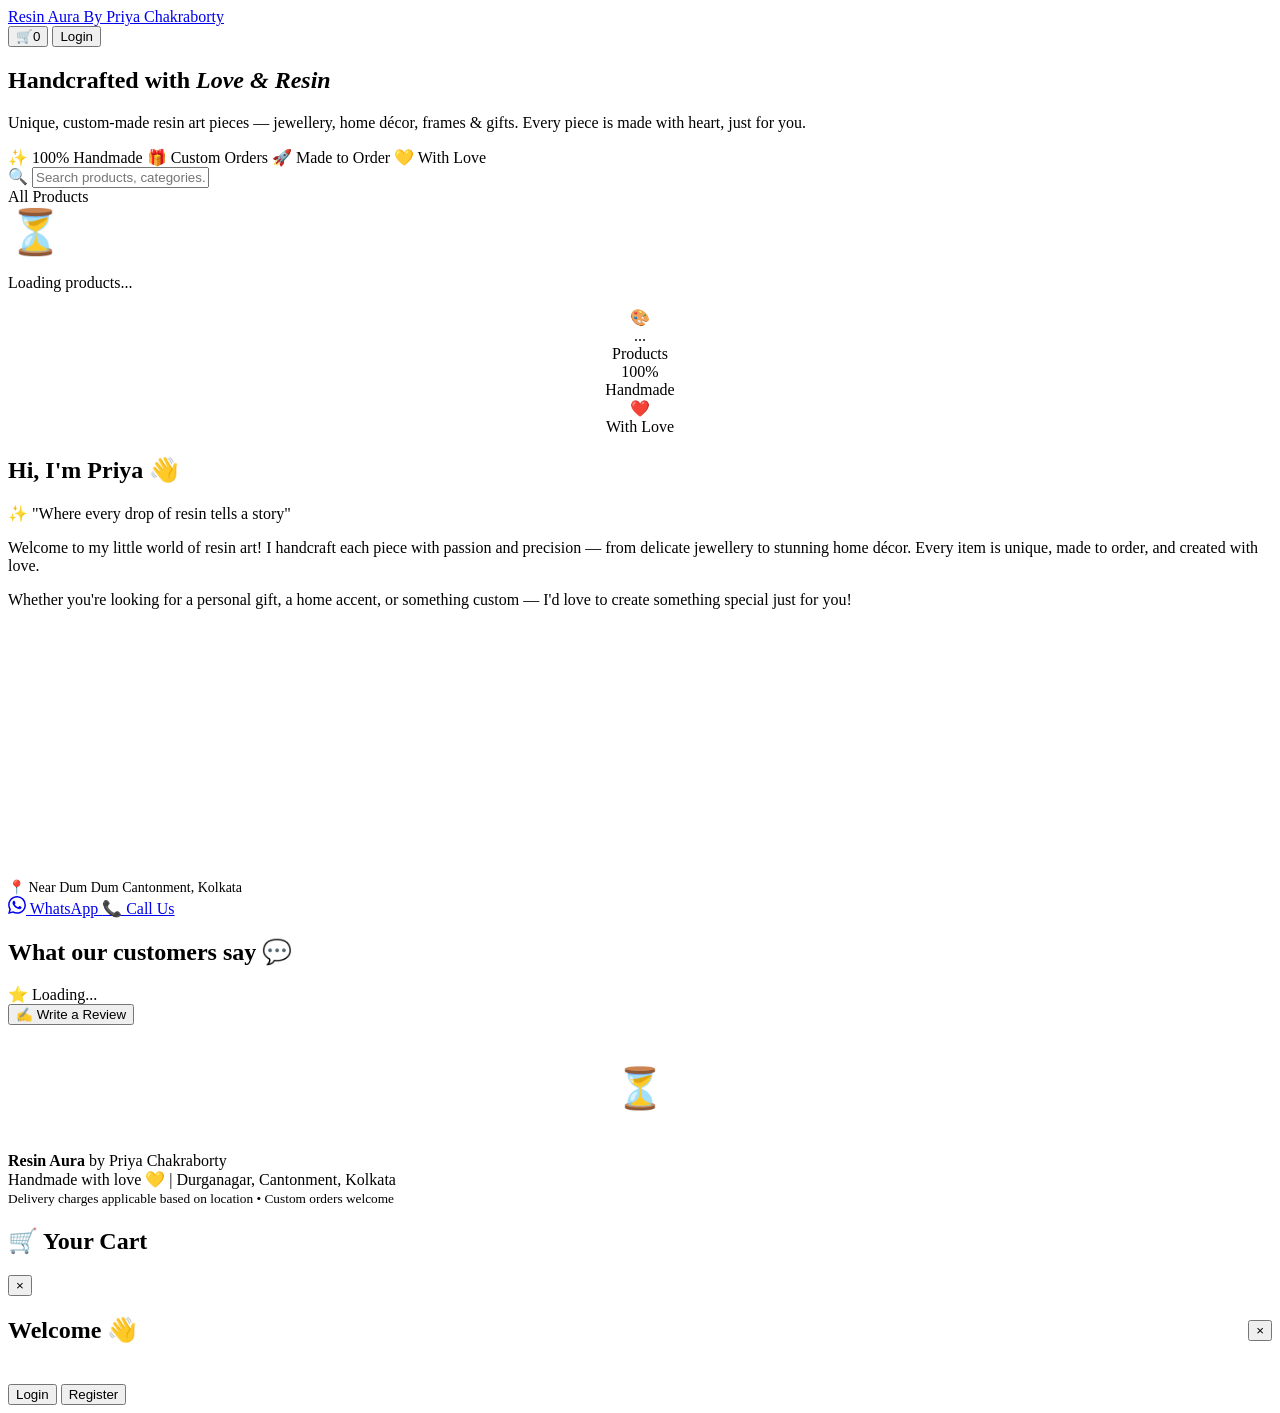
==== commit 073e30c6: "Update print statement from 'Hello' to 'Goodbye'" ====
--- a/index.html
+++ b/index.html
@@ -3,220 +3,161 @@
 <head>
 <meta charset="UTF-8">
 <meta name="viewport" content="width=device-width, initial-scale=1.0">
-<title>Resin Aura By Priya Chakraborty</title>
-<link href="https://fonts.googleapis.com/css2?family=Playfair+Display:ital,wght@0,400;0,700;1,400&family=DM+Sans:wght@300;400;500;600&display=swap" rel="stylesheet">
-<style>
-:root{--cream:#fdf6ee;--warm:#f5ebe0;--brown:#5a3e2b;--amber:#c06c2d;--amber-light:#e8956d;--amber-pale:#fde8d8;--text:#2d1f14;--muted:#8c7060;--shadow:0 4px 24px rgba(90,62,43,.10);--shadow-hover:0 8px 32px rgba(90,62,43,.18);}
-*{box-sizing:border-box;margin:0;padding:0;}
-body{font-family:'DM Sans',sans-serif;background:var(--cream);color:var(--text);min-height:100vh;}
-header{background:var(--brown);padding:0 20px;position:sticky;top:0;z-index:100;box-shadow:0 2px 16px rgba(0,0,0,.15);}
-.header-inner{max-width:1100px;margin:0 auto;display:flex;align-items:center;justify-content:space-between;height:62px;}
-.logo{font-family:'Playfair Display',serif;font-size:22px;color:var(--cream);}
-.logo span{color:var(--amber-light);font-style:italic;}
-.header-actions{display:flex;align-items:center;gap:10px;}
-.btn-icon{background:none;border:none;cursor:pointer;color:var(--cream);font-size:22px;position:relative;padding:6px;transition:transform .2s;}
-.btn-icon:hover{transform:scale(1.12);}
-.cart-badge{position:absolute;top:0;right:0;background:var(--amber-light);color:#fff;font-size:10px;font-weight:700;border-radius:50%;width:16px;height:16px;display:flex;align-items:center;justify-content:center;}
-.user-btn{background:rgba(255,255,255,.12);border:1px solid rgba(255,255,255,.2);color:var(--cream);border-radius:20px;padding:6px 14px;font-size:13px;cursor:pointer;font-family:'DM Sans',sans-serif;transition:background .2s;}
-.user-btn:hover{background:rgba(255,255,255,.22);}
-.hero{background:linear-gradient(135deg,var(--brown) 0%,#7a5540 60%,var(--amber) 100%);padding:48px 20px 40px;text-align:center;color:#fff;}
-.hero h1{font-family:'Playfair Display',serif;font-size:clamp(28px,6vw,52px);font-weight:700;line-height:1.15;margin-bottom:10px;}
-.hero h1 em{color:var(--amber-light);font-style:italic;}
-.hero p{font-size:15px;opacity:.85;max-width:480px;margin:0 auto 24px;}
-.hero-badges{display:flex;gap:10px;justify-content:center;flex-wrap:wrap;}
-.badge{background:rgba(255,255,255,.15);border:1px solid rgba(255,255,255,.25);color:#fff;border-radius:20px;padding:5px 14px;font-size:12px;}
-.cat-bar{background:#fff;border-bottom:1px solid var(--warm);padding:0 20px;overflow-x:auto;white-space:nowrap;}
-.cat-bar::-webkit-scrollbar{height:3px;}
-.cat-bar::-webkit-scrollbar-thumb{background:var(--amber-pale);}
-.cat-inner{display:inline-flex;gap:4px;padding:10px 0;}
-.cat-btn{background:none;border:1.5px solid transparent;color:var(--muted);border-radius:20px;padding:6px 16px;font-size:13px;cursor:pointer;font-family:'DM Sans',sans-serif;font-weight:500;transition:all .18s;white-space:nowrap;}
-.cat-btn:hover{color:var(--amber);border-color:var(--amber-pale);}
-.cat-btn.active{background:var(--amber);color:#fff;border-color:var(--amber);}
-.search-bar{max-width:1100px;margin:0 auto;padding:18px 20px 0;}
-.search-input-wrap{position:relative;}
-.search-input{width:100%;padding:12px 16px 12px 44px;border:1.5px solid #e8d8c8;border-radius:12px;font-size:14px;font-family:'DM Sans',sans-serif;background:#fff;color:var(--text);transition:border-color .2s;}
-.search-input:focus{outline:none;border-color:var(--amber);}
-.search-icon{position:absolute;left:14px;top:50%;transform:translateY(-50%);font-size:16px;color:var(--muted);pointer-events:none;}
-.products-section{max-width:1100px;margin:0 auto;padding:20px;}
-.section-title{font-family:'Playfair Display',serif;font-size:22px;color:var(--brown);margin-bottom:16px;}
-.products-grid{display:grid;grid-template-columns:repeat(auto-fill,minmax(160px,1fr));gap:14px;}
-@media(min-width:600px){.products-grid{grid-template-columns:repeat(auto-fill,minmax(200px,1fr));}}
-.product-card{background:#fff;border-radius:16px;overflow:hidden;box-shadow:var(--shadow);transition:transform .22s,box-shadow .22s;cursor:pointer;}
-.product-card:hover{transform:translateY(-4px);box-shadow:var(--shadow-hover);}
-.product-img-wrap{position:relative;overflow:hidden;aspect-ratio:1;background:var(--warm);}
-.product-img{width:100%;height:100%;object-fit:cover;transition:transform .35s;}
-.product-card:hover .product-img{transform:scale(1.06);}
-.product-cat-tag{position:absolute;top:8px;left:8px;background:rgba(255,255,255,.92);color:var(--amber);font-size:10px;font-weight:600;border-radius:8px;padding:3px 8px;text-transform:uppercase;letter-spacing:.5px;}
-.variant-tag{position:absolute;top:8px;right:8px;background:var(--amber);color:#fff;font-size:10px;font-weight:700;border-radius:8px;padding:3px 8px;}
-.product-info{padding:12px;}
-.product-name{font-weight:600;font-size:14px;margin-bottom:4px;line-height:1.3;}
-.product-desc{font-size:12px;color:var(--muted);margin-bottom:8px;line-height:1.4;display:-webkit-box;-webkit-line-clamp:2;-webkit-box-orient:vertical;overflow:hidden;}
-.product-footer{display:flex;align-items:center;justify-content:space-between;}
-.product-price{font-weight:700;color:var(--amber);font-size:15px;}
-.price-from{font-size:10px;color:var(--muted);font-weight:400;}
-.btn-cart{background:var(--amber-pale);color:var(--amber);border:none;border-radius:8px;padding:5px 10px;font-size:18px;cursor:pointer;transition:background .18s;line-height:1;}
-.btn-cart:hover{background:var(--amber);color:#fff;}
-.overlay{position:fixed;inset:0;background:rgba(0,0,0,.45);z-index:200;opacity:0;pointer-events:none;transition:opacity .25s;}
-.overlay.show{opacity:1;pointer-events:all;}
-.drawer{position:fixed;right:-420px;top:0;bottom:0;width:min(420px,100vw);background:#fff;z-index:300;box-shadow:-8px 0 40px rgba(0,0,0,.15);transition:right .3s cubic-bezier(.4,0,.2,1);display:flex;flex-direction:column;}
-.drawer.show{right:0;}
-.drawer-header{padding:20px;border-bottom:1px solid var(--warm);display:flex;align-items:center;justify-content:space-between;}
-.drawer-header h2{font-family:'Playfair Display',serif;font-size:20px;color:var(--brown);}
-.btn-close{background:none;border:none;font-size:24px;cursor:pointer;color:var(--muted);line-height:1;padding:0;}
-.drawer-body{flex:1;overflow-y:auto;padding:16px;}
-.cart-empty{text-align:center;padding:60px 20px;color:var(--muted);}
-.cart-empty .empty-icon{font-size:48px;margin-bottom:12px;}
-.cart-item{display:flex;gap:12px;padding:12px 0;border-bottom:1px solid var(--warm);}
-.cart-item-img{width:64px;height:64px;border-radius:10px;object-fit:cover;flex-shrink:0;background:var(--warm);}
-.cart-item-info{flex:1;}
-.cart-item-name{font-weight:600;font-size:14px;margin-bottom:2px;}
-.cart-item-variant{font-size:11px;color:var(--amber);font-weight:600;margin-bottom:4px;}
-.cart-item-price{color:var(--amber);font-weight:700;font-size:14px;}
-.cart-item-qty{display:flex;align-items:center;gap:8px;margin-top:6px;}
-.qty-btn{background:var(--warm);border:none;border-radius:6px;width:26px;height:26px;cursor:pointer;font-size:14px;font-weight:700;color:var(--brown);transition:background .15s;}
-.qty-btn:hover{background:var(--amber);color:#fff;}
-.qty-num{font-size:14px;font-weight:600;min-width:20px;text-align:center;}
-.btn-remove{background:none;border:none;color:#e74c3c;cursor:pointer;font-size:18px;margin-left:auto;padding:4px;}
-.drawer-footer{padding:16px;border-top:1px solid var(--warm);}
-.cart-total{display:flex;justify-content:space-between;font-size:16px;font-weight:700;margin-bottom:6px;color:var(--brown);}
-.cart-delivery-note{font-size:11px;color:var(--muted);text-align:center;margin-bottom:12px;padding:8px;background:#fff8e1;border-radius:8px;}
-.btn-checkout{width:100%;padding:14px;background:var(--amber);color:#fff;border:none;border-radius:12px;font-size:15px;font-weight:600;cursor:pointer;font-family:'DM Sans',sans-serif;transition:background .2s;}
-.btn-checkout:hover{background:#a85a24;}
-.modal-overlay{position:fixed;inset:0;background:rgba(0,0,0,.5);z-index:400;display:flex;align-items:center;justify-content:center;padding:16px;opacity:0;pointer-events:none;transition:opacity .22s;}
-.modal-overlay.show{opacity:1;pointer-events:all;}
-.modal-box{background:#fff;border-radius:20px;width:100%;max-width:480px;padding:28px;box-shadow:0 20px 60px rgba(0,0,0,.2);transform:translateY(24px);transition:transform .25s;max-height:90vh;overflow-y:auto;}
-.modal-overlay.show .modal-box{transform:translateY(0);}
-.modal-box h2{font-family:'Playfair Display',serif;font-size:22px;color:var(--brown);margin-bottom:6px;}
-.modal-product-name{color:var(--amber);font-weight:600;font-size:15px;margin-bottom:16px;}
-.variant-section{margin-bottom:16px;}
-.variant-label{font-size:13px;font-weight:600;color:var(--brown);margin-bottom:8px;}
-.variant-options{display:flex;gap:8px;flex-wrap:wrap;}
-.variant-btn{border:2px solid #e0d0c0;background:#fff;border-radius:10px;padding:8px 14px;cursor:pointer;font-family:'DM Sans',sans-serif;font-size:13px;transition:all .18s;text-align:center;min-width:90px;}
-.variant-btn:hover{border-color:var(--amber);}
-.variant-btn.selected{border-color:var(--amber);background:var(--amber-pale);font-weight:600;}
-.variant-btn .v-name{display:block;font-weight:600;font-size:13px;}
-.variant-btn .v-price{display:block;color:var(--amber);font-size:12px;font-weight:700;}
-.order-summary{background:var(--cream);border-radius:12px;padding:14px;margin-bottom:14px;}
-.order-summary-row{display:flex;justify-content:space-between;font-size:14px;margin-bottom:4px;}
-.order-summary-row.total{font-weight:700;font-size:16px;color:var(--amber);border-top:1px solid #e8d8c8;padding-top:8px;margin-top:4px;}
-.delivery-notice{background:#fff8e1;border:1px solid #ffe082;border-radius:10px;padding:10px 14px;font-size:12px;color:#7a5f00;margin-bottom:14px;display:flex;gap:8px;align-items:flex-start;line-height:1.5;}
-.booking-note{background:var(--amber-pale);border-radius:10px;padding:12px 14px;font-size:13px;color:var(--brown);margin-bottom:14px;line-height:1.5;}
-.booking-note strong{display:block;margin-bottom:3px;color:var(--amber);}
-.form-group{margin-bottom:14px;}
-.form-group label{display:block;font-size:13px;font-weight:500;color:var(--brown);margin-bottom:5px;}
-.form-group input,.form-group textarea{width:100%;padding:11px 14px;border:1.5px solid #e0d0c0;border-radius:10px;font-size:14px;font-family:'DM Sans',sans-serif;color:var(--text);transition:border-color .2s;}
-.form-group input:focus,.form-group textarea:focus{outline:none;border-color:var(--amber);}
-.form-group textarea{resize:none;height:72px;}
-.modal-actions{display:flex;gap:10px;}
-.btn-cancel{flex:1;padding:12px;background:var(--warm);color:var(--brown);border:none;border-radius:10px;cursor:pointer;font-size:14px;font-family:'DM Sans',sans-serif;font-weight:500;}
-.btn-place-order{flex:2;padding:12px;background:var(--amber);color:#fff;border:none;border-radius:10px;cursor:pointer;font-size:14px;font-weight:600;font-family:'DM Sans',sans-serif;transition:background .2s;}
-.btn-place-order:hover{background:#a85a24;}
-.auth-tabs{display:flex;margin-bottom:20px;border-bottom:2px solid var(--warm);}
-.auth-tab{flex:1;padding:10px;text-align:center;font-size:14px;font-weight:600;cursor:pointer;color:var(--muted);border-bottom:2.5px solid transparent;margin-bottom:-2px;transition:all .18s;background:none;border-top:none;border-left:none;border-right:none;font-family:'DM Sans',sans-serif;}
-.auth-tab.active{color:var(--amber);border-bottom-color:var(--amber);}
-.product-detail-grid{display:grid;grid-template-columns:1fr;gap:16px;}
-@media(min-width:480px){.product-detail-grid{grid-template-columns:1fr 1fr;}}
-.product-detail-img{width:100%;aspect-ratio:1;object-fit:cover;border-radius:14px;background:var(--warm);}
-.product-detail-info{display:flex;flex-direction:column;gap:10px;}
-.product-detail-name{font-family:'Playfair Display',serif;font-size:20px;color:var(--brown);}
-.product-detail-price{font-size:22px;font-weight:700;color:var(--amber);}
-.product-detail-desc{font-size:14px;color:var(--muted);line-height:1.6;}
-.btn-buynow{width:100%;padding:13px;background:var(--amber);color:#fff;border:none;border-radius:12px;font-size:15px;font-weight:600;cursor:pointer;font-family:'DM Sans',sans-serif;transition:background .2s;margin-bottom:8px;}
-.btn-buynow:hover{background:#a85a24;}
-.btn-addcart-detail{width:100%;padding:13px;background:var(--amber-pale);color:var(--amber);border:1.5px solid var(--amber);border-radius:12px;font-size:15px;font-weight:600;cursor:pointer;font-family:'DM Sans',sans-serif;transition:all .2s;}
-.btn-addcart-detail:hover{background:var(--amber);color:#fff;}
-
-/* ORDER TRACKING */
-.tracking-box{max-width:560px;}
-.order-track-card{background:#fff;border:1.5px solid var(--warm);border-radius:14px;padding:16px;margin-bottom:14px;}
-.order-track-header{display:flex;justify-content:space-between;align-items:flex-start;margin-bottom:10px;flex-wrap:wrap;gap:4px;}
-.order-track-id{font-size:11px;font-weight:700;color:var(--muted);}
-.order-track-date{font-size:11px;color:var(--muted);}
-.order-track-total{font-size:15px;font-weight:700;color:var(--amber);}
-.order-track-items{font-size:13px;color:var(--muted);margin-bottom:14px;line-height:1.5;}
-/* Amazon-style status bar */
-.status-bar-wrap{position:relative;margin:8px 0 16px;}
-.status-bar-bg{position:absolute;top:13px;left:20px;right:20px;height:2px;background:#e0d0c0;z-index:0;}
-.status-bar-fill{position:absolute;top:13px;left:20px;height:2px;background:var(--amber);z-index:1;transition:width .5s ease;}
-.status-steps{display:flex;position:relative;z-index:2;}
-.status-step{flex:1;display:flex;flex-direction:column;align-items:center;}
-.step-dot{width:28px;height:28px;border-radius:50%;border:2px solid #e0d0c0;background:#fff;display:flex;align-items:center;justify-content:center;font-size:12px;margin-bottom:6px;transition:all .3s;}
-.step-dot.done{background:var(--amber);border-color:var(--amber);color:#fff;}
-.step-dot.current{background:#fff;border-color:var(--amber);box-shadow:0 0 0 4px var(--amber-pale);}
-.step-dot.cancelled{background:#e74c3c;border-color:#e74c3c;color:#fff;}
-.step-label{font-size:10px;font-weight:600;color:#ccc;text-align:center;line-height:1.3;}
-.step-label.done,.step-label.current{color:var(--brown);}
-.step-label.cancelled{color:#e74c3c;}
-.cancelled-bar{background:#fde8e8;border-radius:10px;padding:12px;text-align:center;color:#c0392b;font-weight:600;font-size:14px;}
-.order-log-section{margin-top:12px;border-top:1px solid var(--warm);padding-top:10px;}
-.order-log-title{font-size:11px;font-weight:700;color:var(--muted);text-transform:uppercase;letter-spacing:.6px;margin-bottom:8px;}
-.log-entry{display:flex;gap:8px;font-size:12px;color:var(--muted);margin-bottom:6px;align-items:flex-start;}
-.log-dot{width:7px;height:7px;border-radius:50%;background:var(--amber);flex-shrink:0;margin-top:3px;}
-.log-action{font-weight:600;color:var(--text);}
-
-.order-success{text-align:center;padding:20px 0;}
-.success-icon{font-size:56px;margin-bottom:16px;}
-.autofill-note{background:#e8f8f0;border-radius:10px;padding:9px 13px;font-size:12px;color:#2d7a4f;margin-bottom:14px;}
-.toast{position:fixed;bottom:24px;left:50%;transform:translateX(-50%) translateY(60px);background:#2d7a4f;color:#fff;border-radius:12px;padding:12px 22px;font-size:14px;font-weight:500;z-index:9999;transition:transform .3s,opacity .3s;opacity:0;white-space:nowrap;}
-.toast.show{transform:translateX(-50%) translateY(0);opacity:1;}
-footer{background:var(--brown);color:rgba(255,255,255,.8);text-align:center;padding:24px 20px;margin-top:40px;font-size:13px;}
-footer strong{color:var(--amber-light);font-family:'Playfair Display',serif;}
-.no-products{text-align:center;padding:60px 20px;color:var(--muted);grid-column:1/-1;}
-</style>
+<meta name="description" content="Resin Aura By Priya by Priya — Handmade resin jewellery, home décor, frames & gifts. Custom orders welcome.">
+<title>Resin Aura By Priya — Handmade with Love</title>
+<link rel="stylesheet" href="css/style.css">
 </head>
 <body>
 
+<!-- ── HEADER ── -->
 <header>
   <div class="header-inner">
-    <div class="logo">Resin <span>Aura By Priya Chakraborty</span></div>
+    <a class="logo" href="#top">Resin <span>Aura By Priya Chakraborty</span></a>
     <div class="header-actions">
-      <button class="btn-icon" onclick="openCart()">🛒<span class="cart-badge" id="cartBadge">0</span></button>
+      <button class="btn-icon" onclick="openCart()" aria-label="Cart">
+        🛒<span class="cart-badge" id="cartBadge">0</span>
+      </button>
       <button class="user-btn" id="userBtn" onclick="handleUserBtn()">Login</button>
     </div>
   </div>
 </header>
 
-<div class="hero">
-  <h1>Handcrafted with <em>Love & Resin</em></h1>
-  <p>Unique, custom-made resin art pieces — jewellery, home décor, gifts & more.</p>
-  <div class="hero-badges">
-    <span class="badge">✨ Handmade</span>
-    <span class="badge">🎁 Custom Orders</span>
-    <span class="badge">🚀 Made to Order</span>
+<!-- ── HERO ── -->
+<section class="hero" id="top">
+  <div class="hero-content">
+    <h1>Handcrafted with <em>Love & Resin</em></h1>
+    <p>Unique, custom-made resin art pieces — jewellery, home décor, frames & gifts. Every piece is made with heart, just for you.</p>
+    <div class="hero-badges">
+      <span class="badge">✨ 100% Handmade</span>
+      <span class="badge">🎁 Custom Orders</span>
+      <span class="badge">🚀 Made to Order</span>
+      <span class="badge">💛 With Love</span>
+    </div>
+  </div>
+</section>
+
+<!-- ── CATEGORY BAR ── -->
+<div class="cat-bar"><div class="cat-inner" id="catBar"></div></div>
+
+<!-- ── SEARCH ── -->
+<div class="search-bar">
+  <div class="search-wrap">
+    <span class="search-icon">🔍</span>
+    <input type="text" class="search-input" id="searchInput" placeholder="Search products, categories..." oninput="renderProducts()">
   </div>
 </div>
 
-<div class="cat-bar"><div class="cat-inner" id="catBar"></div></div>
-<div class="search-bar"><div class="search-input-wrap"><span class="search-icon">🔍</span><input type="text" class="search-input" placeholder="Search products..." id="searchInput" oninput="renderProducts()"></div></div>
+<!-- ── PRODUCTS ── -->
+<section class="products-section">
+  <div class="section-title" id="sectionTitle">All Products</div>
+  <div class="products-grid" id="productsGrid">
+    <div class="no-products"><div style="font-size:44px;margin-bottom:12px">⏳</div><p>Loading products...</p></div>
+  </div>
+</section>
 
-<div class="products-section">
-  <div class="section-title" id="sectionTitle">All Products</div>
-  <div class="products-grid" id="productsGrid"><div class="no-products"><div style="font-size:40px">⏳</div><p>Loading products...</p></div></div>
+<!-- ── ABOUT SECTION ── -->
+<section class="about-section" id="about">
+  <div class="about-inner">
+    <div style="text-align:center">
+      <div class="about-avatar">🎨</div>
+      <div class="about-stats">
+        <div class="about-stat"><div class="num" id="productCount">...</div><div class="lbl">Products</div></div>
+        <div class="about-stat"><div class="num">100%</div><div class="lbl">Handmade</div></div>
+        <div class="about-stat"><div class="num">❤️</div><div class="lbl">With Love</div></div>
+      </div>
+    </div>
+    <div class="about-text">
+      <h2>Hi, I'm <span>Priya</span> 👋</h2>
+      <div class="about-tagline">✨ "Where every drop of resin tells a story"</div>
+      <p>Welcome to my little world of resin art! I handcraft each piece with passion and precision — from delicate jewellery to stunning home décor. Every item is unique, made to order, and created with love.</p>
+      <p>Whether you're looking for a personal gift, a home accent, or something custom — I'd love to create something special just for you!</p>
+     <div class="about-location">
+
+    <iframe 
+    src="https://www.google.com/maps/embed?pb=!1m14!1m12!1m3!1d2189.3930815962476!2d88.40761784226767!3d22.649851524583667!2m3!1f0!2f0!3f0!3m2!1i1024!2i768!4f13.1!5e0!3m2!1sen!2sin!4v1778393486513!5m2!1sen!2sin"
+    width="100%"
+    height="240"
+    style="border:0;border-radius:16px;"
+    allowfullscreen=""
+    loading="lazy"
+    referrerpolicy="no-referrer-when-downgrade">
+    </iframe>
+
+  <div style="margin-top:10px;font-size:14px;color:var(--muted)">
+    📍 Near Dum Dum Cantonment, Kolkata
+  </div>
+
+</div>
+      </div>
+      <div class="about-contact">
+        <a class="contact-btn whatsapp" href="https://wa.me/919330392779?text=Hi%20Priya!%20I%20saw%20your%20Resin%20Arts%20website%20and%20I'm%20interested%20in%20placing%20an%20order." target="_blank">
+          <svg width="18" height="18" viewBox="0 0 24 24" fill="currentColor"><path d="M17.472 14.382c-.297-.149-1.758-.867-2.03-.967-.273-.099-.471-.148-.67.15-.197.297-.767.966-.94 1.164-.173.199-.347.223-.644.075-.297-.15-1.255-.463-2.39-1.475-.883-.788-1.48-1.761-1.653-2.059-.173-.297-.018-.458.13-.606.134-.133.298-.347.446-.52.149-.174.198-.298.298-.497.099-.198.05-.371-.025-.52-.075-.149-.669-1.612-.916-2.207-.242-.579-.487-.5-.669-.51-.173-.008-.371-.01-.57-.01-.198 0-.52.074-.792.372-.272.297-1.04 1.016-1.04 2.479 0 1.462 1.065 2.875 1.213 3.074.149.198 2.096 3.2 5.077 4.487.709.306 1.262.489 1.694.625.712.227 1.36.195 1.871.118.571-.085 1.758-.719 2.006-1.413.248-.694.248-1.289.173-1.413-.074-.124-.272-.198-.57-.347m-5.421 7.403h-.004a9.87 9.87 0 01-5.031-1.378l-.361-.214-3.741.982.998-3.648-.235-.374a9.86 9.86 0 01-1.51-5.26c.001-5.45 4.436-9.884 9.888-9.884 2.64 0 5.122 1.03 6.988 2.898a9.825 9.825 0 012.893 6.994c-.003 5.45-4.437 9.884-9.885 9.884m8.413-18.297A11.815 11.815 0 0012.05 0C5.495 0 .16 5.335.157 11.892c0 2.096.547 4.142 1.588 5.945L.057 24l6.305-1.654a11.882 11.882 0 005.683 1.448h.005c6.554 0 11.89-5.335 11.893-11.893a11.821 11.821 0 00-3.48-8.413z"/></svg>
+          WhatsApp
+        </a>
+        <a class="contact-btn phone" href="tel:+919330392779">
+          📞 Call Us
+        </a>
+      </div>
+    </div>
+  </div>
+</section>
+
+<!-- ── REVIEWS SECTION ── -->
+<section class="reviews-section" id="reviewsSection">
+  <div class="reviews-inner">
+    <div class="reviews-header">
+      <div>
+        <h2 class="reviews-title">What our customers say 💬</h2>
+        <div id="avgRating" class="avg-rating">⭐ Loading...</div>
+      </div>
+      <button class="btn-write-review" onclick="openReviewModal()">✍️ Write a Review</button>
+    </div>
+    <div class="reviews-grid" id="reviewsGrid">
+      <div style="text-align:center;padding:40px;color:var(--muted);grid-column:1/-1"><div style="font-size:40px">⏳</div></div>
+    </div>
+  </div>
+</section>
+
+<!-- REVIEW MODAL -->
+<div class="modal-overlay" id="reviewModal">
+  <div class="modal-box" id="reviewModalBox"></div>
 </div>
 
-<footer><strong>Resin Aura By Priya Chakraborty</strong><br>Handmade with love 💛 | Delivery charges applicable based on location</footer>
+<!-- ── FOOTER ── -->
+<footer>
+  <strong>Resin Aura</strong> by Priya Chakraborty<br>
+  Handmade with love 💛 | Durganagar, Cantonment, Kolkata<br>
+  <small>Delivery charges applicable based on location • Custom orders welcome</small>
+</footer>
 
+<!-- ── OVERLAY ── -->
 <div class="overlay" id="overlay" onclick="closeAll()"></div>
 
-<!-- CART -->
+<!-- ── CART DRAWER ── -->
 <div class="drawer" id="cartDrawer">
-  <div class="drawer-header"><h2>🛒 Your Cart</h2><button class="btn-close" onclick="closeCart()">×</button></div>
+  <div class="drawer-header">
+    <h2>🛒 Your Cart</h2>
+    <button class="btn-close" onclick="closeCart()">×</button>
+  </div>
   <div class="drawer-body" id="cartBody"></div>
   <div class="drawer-footer" id="cartFooter" style="display:none">
     <div class="cart-total"><span>Subtotal</span><span id="cartTotal">₹0</span></div>
-    <div class="cart-delivery-note">🚚 Delivery charges based on your location — confirmed before dispatch</div>
+    <div class="cart-delivery-note">🚚 Delivery charges based on location — confirmed before dispatch</div>
     <button class="btn-checkout" onclick="checkoutCart()">Place Order →</button>
   </div>
 </div>
 
-<!-- ORDER MODAL -->
-<div class="modal-overlay" id="orderModal"><div class="modal-box" id="orderModalBox"></div></div>
+<!-- ── ORDER MODAL ── -->
+<div class="modal-overlay" id="orderModal">
+  <div class="modal-box" id="orderModalBox"></div>
+</div>
 
-<!-- AUTH MODAL -->
+<!-- ── AUTH MODAL ── -->
 <div class="modal-overlay" id="authModal">
   <div class="modal-box">
     <div style="display:flex;align-items:center;justify-content:space-between;margin-bottom:20px">
-      <h2>Welcome</h2><button class="btn-close" onclick="closeAuth()">×</button>
+      <h2>Welcome 👋</h2>
+      <button class="btn-close" onclick="closeAuth()">×</button>
     </div>
     <div class="auth-tabs">
       <button class="auth-tab active" id="tabLogin" onclick="switchTab('login')">Login</button>
@@ -226,482 +167,29 @@
   </div>
 </div>
 
-<!-- DETAIL MODAL -->
-<div class="modal-overlay" id="detailModal"><div class="modal-box" id="detailModalBox"></div></div>
+<!-- ── PRODUCT DETAIL MODAL ── -->
+<div class="modal-overlay" id="detailModal">
+  <div class="modal-box" id="detailModalBox"></div>
+</div>
 
-<!-- TRACKING MODAL -->
-<div class="modal-overlay" id="trackModal"><div class="modal-box tracking-box" id="trackModalBox"></div></div>
+<!-- ── ORDER TRACKING MODAL ── -->
+<div class="modal-overlay" id="trackModal">
+  <div class="modal-box tracking-box" id="trackModalBox"></div>
+</div>
 
+<!-- ── PROFILE MODAL ── -->
+<div class="modal-overlay" id="profileModal">
+  <div class="modal-box tracking-box" id="profileModalBox"></div>
+</div>
+
+<!-- ── TOAST ── -->
 <div class="toast" id="toast"></div>
 
-<script>
-const SB_URL='https://qylcnaygpamgzdaokdku.supabase.co';
-const SB_KEY='eyJhbGciOiJIUzI1NiIsInR5cCI6IkpXVCJ9.eyJpc3MiOiJzdXBhYmFzZSIsInJlZiI6InF5bGNuYXlncGFtZ3pkYW9rZGt1Iiwicm9sZSI6ImFub24iLCJpYXQiOjE3Nzc3NTQyNjgsImV4cCI6MjA5MzMzMDI2OH0._JDbEt1gcUpV4TgZpUJrPuEw0EGnF-j6chmCMyOxlGE';
-const ADMIN_KEY    = 'resign_admin';
-async function sb(path,opt={}){
-  const r=await fetch(SB_URL+'/rest/v1/'+path,{
-    headers:{'apikey':SB_KEY,'Authorization':'Bearer '+SB_KEY,'Content-Type':'application/json','Prefer':opt.prefer||'return=representation',...(opt.headers||{})},
-    ...opt
-  });
-  if(!r.ok){const e=await r.text();throw new Error(e);}
-  const t=await r.text();return t?JSON.parse(t):[];
-}
+<!-- ── SCRIPTS (order matters) ── -->
+<script src="js/supabase.js"></script>
+<script src="js/auth.js"></script>
+<script src="js/main.js"></script>
+<script src="js/reviews.js"></script>
 
-let allProducts=[],currentCat='all',currentOrderProduct=null;
-const SS='resign_session',CK='resign_cart';
-const getSession=()=>{try{return JSON.parse(localStorage.getItem(SS))||null;}catch{return null;}};
-const saveSession=d=>localStorage.setItem(SS,JSON.stringify(d));
-const getCart=()=>{try{return JSON.parse(localStorage.getItem(CK))||[];}catch{return[];}};
-const saveCart=d=>localStorage.setItem(CK,JSON.stringify(d));
-
-/* ─── PRODUCTS ─── */
-async function loadProducts(){
-  try{
-    let d=await sb('products?order=id.asc');
-    if(!d||!d.length){await seedProducts();d=await sb('products?order=id.asc');}
-    allProducts=d;
-  }catch(e){console.error(e);allProducts=[];}
-}
-
-async function seedProducts(){
-  const list=[
-    {name:"Resin Wall Clock",price:1800,category:"Home Décor",description:"Handcrafted resin wall clock with beautiful patterns. A perfect statement piece for your home.",image:"uploads/Resin_Wall_Clock.jpeg",variants:[]},
-    {name:"Ocean Frame",price:1200,category:"Frames",description:"Stunning ocean-inspired resin photo frame with blue and gold leaf accents.",image:"uploads/Ocean frame.jpeg",variants:[]},
-    {name:"Dried Flower Resin Frame",price:1500,category:"Frames",description:"Elegant frame with real dried flowers preserved in clear resin.",image:"uploads/Dried Flower Resin Frame.jpeg",variants:[]},
-    {name:"Resin Flower Frame",price:1400,category:"Frames",description:"Beautiful resin frame featuring delicate flower patterns. Perfect for gifting.",image:"uploads/Resin Flower frame.jpeg",variants:[]},
-    {name:"Couple Frame",price:1600,category:"Frames",description:"A romantic resin couple frame — ideal wedding or anniversary gift.",image:"uploads/Couple frame.jpeg",variants:[]},
-    {name:"Wedding Photo Frame",price:1800,category:"Frames",description:"Exquisite wedding photo frame with resin floral border.",image:"uploads/Wedding_Photo_Frame.jpeg",variants:[]},
-    {name:"Birthday Frame",price:1300,category:"Frames",description:"Colourful birthday frame crafted with resin and glitter.",image:"uploads/Birthday frame.jpeg",variants:[]},
-    {name:"Anniversary Frame",price:1500,category:"Frames",description:"Celebrate love with this beautiful anniversary resin frame.",image:"uploads/Anniversary.jpeg",variants:[]},
-    {name:"Photo Frame",price:1100,category:"Frames",description:"Classic handmade resin photo frame with unique textures.",image:"uploads/Photo frame.jpeg",variants:[]},
-    {name:"Bracelet",price:650,category:"Jewellery",description:"Lightweight resin bracelet with floral inclusions. Elegant and unique.",image:"uploads/Bracelet.jpeg",variants:[]},
-    {name:"Bracelet (Gold Leaf)",price:750,category:"Jewellery",description:"Handmade resin bracelet with shimmer gold leaf inclusions.",image:"uploads/Bracelet1.jpeg",variants:[]},
-    {name:"Bracelet (Floral)",price:700,category:"Jewellery",description:"Delicate resin bracelet featuring preserved flower petals.",image:"uploads/Bracelet2.jpeg",variants:[]},
-    {name:"Bangles",price:800,category:"Jewellery",description:"Set of handmade resin bangles in vibrant colours.",image:"uploads/Bangles.jpeg",variants:[]},
-    {name:"Earrings",price:550,category:"Jewellery",description:"Lightweight resin drop earrings with flower inclusions.",image:"uploads/Earrings.jpeg",variants:[]},
-    {name:"Earrings (Coloured)",price:600,category:"Jewellery",description:"Vibrant handmade resin earrings with multi-colour swirls.",image:"uploads/Earrings1.jpeg",variants:[]},
-    {name:"Resin Pendant",price:700,category:"Jewellery",description:"Beautifully crafted resin pendant with floral design.",image:"uploads/Resin Pendant.jpeg",variants:[]},
-    {name:"Pendent",price:650,category:"Jewellery",description:"Handmade resin pendant with unique abstract design.",image:"uploads/pendent.jpeg",variants:[]},
-    {name:"Ring",price:500,category:"Jewellery",description:"Handcrafted resin ring with floral inclusion. Adjustable.",image:"uploads/Ring.jpeg",variants:[]},
-    {name:"Name Keychain",price:400,category:"Keychains",description:"Personalised resin keychain with your name.",image:"uploads/Name keychain.jpeg",variants:[]},
-    {name:"Resin Letter Keychain",price:450,category:"Keychains",description:"Handmade resin initial letter keychain.",image:"uploads/Resin Letter Keychain.jpeg",variants:[]},
-    {name:"Key Holder",price:600,category:"Home Décor",description:"Resin wall key holder with multiple hooks.",image:"uploads/Key holder.jpeg",variants:[]},
-    {name:"Resin Tray",price:1200,category:"Home Décor",description:"Elegant resin serving tray with marble-like swirl pattern.",image:"uploads/Resin Tray.jpeg",variants:[]},
-    {name:"Coaster",price:700,category:"Home Décor",description:"Set of resin coasters with floral and marble patterns.",image:"uploads/Coaster.jpeg",variants:[]},
-    {name:"Pen Stand",price:800,category:"Home Décor",description:"Handmade resin pen stand with elegant design.",image:"uploads/Pen stand.jpeg",variants:[]},
-    {name:"Ashtray",price:900,category:"Home Décor",description:"Unique handcrafted resin ashtray.",image:"uploads/Ashtray.jpeg",variants:[]},
-    {name:"Resin Table Top",price:3500,category:"Home Décor",description:"Premium resin table top with stunning geode-like design.",image:"uploads/Resin table top.jpeg",variants:[]},
-    {name:"Resin Initial Letters",price:600,category:"Home Décor",description:"Decorative resin initial letters.",image:"uploads/Resin Initial Letters.jpeg",variants:[]},
-    {name:"Name Plate",price:850,category:"Home Décor",description:"Custom resin name plate for your home or office.",image:"uploads/Name plate.jpeg",variants:[]},
-    {name:"Gold Leaf Resin",price:2200,category:"Home Décor",description:"Premium gold leaf resin art piece.",image:"uploads/Gold leaf resin.jpeg",variants:[]},
-    {name:"Book Mark",price:199,category:"Gifts",description:"Handmade resin bookmark with floral design.",image:"uploads/Book mark.jpeg",variants:[{label:"Normal",price:199},{label:"With Tassel",price:249}]},
-  ];
-  for(const p of list){try{await sb('products',{method:'POST',body:JSON.stringify(p)});}catch(e){}}
-}
-
-/* ─── CATEGORIES ─── */
-function buildCatBar(){
-  const cats=['all',...new Set(allProducts.map(p=>p.category))];
-  document.getElementById('catBar').innerHTML=cats.map(c=>
-    `<button class="cat-btn${c===currentCat?' active':''}" onclick="filterCat('${c}',this)">${c==='all'?'All':c}</button>`
-  ).join('');
-}
-function filterCat(cat,btn){
-  currentCat=cat;
-  document.querySelectorAll('.cat-btn').forEach(b=>b.classList.remove('active'));
-  btn&&btn.classList.add('active');
-  document.getElementById('sectionTitle').textContent=cat==='all'?'All Products':cat;
-  renderProducts();
-}
-
-/* ─── RENDER ─── */
-function renderProducts(){
-  const q=document.getElementById('searchInput').value.toLowerCase();
-  let list=allProducts;
-  if(currentCat!=='all') list=list.filter(p=>p.category===currentCat);
-  if(q) list=list.filter(p=>p.name.toLowerCase().includes(q)||(p.description||'').toLowerCase().includes(q)||p.category.toLowerCase().includes(q));
-  const grid=document.getElementById('productsGrid');
-  if(!list.length){grid.innerHTML=`<div class="no-products"><div style="font-size:40px">🔍</div><p>No products found</p></div>`;return;}
-  grid.innerHTML=list.map(p=>{
-    const vars=p.variants||[];
-    const minP=vars.length?Math.min(...vars.map(v=>v.price)):p.price;
-    const priceHtml=vars.length?`<span class="price-from">from </span>₹${minP}`:`₹${p.price}`;
-    return `<div class="product-card" onclick="openDetail(${p.id})">
-      <div class="product-img-wrap">
-        <img class="product-img" src="${p.image||''}" alt="${p.name}" onerror="this.style.display='none'">
-        <span class="product-cat-tag">${p.category}</span>
-        ${vars.length>1?`<span class="variant-tag">${vars.length} options</span>`:''}
-      </div>
-      <div class="product-info">
-        <div class="product-name">${p.name}</div>
-        <div class="product-desc">${p.description||''}</div>
-        <div class="product-footer">
-          <span class="product-price">${priceHtml}</span>
-          <button class="btn-cart" onclick="event.stopPropagation();quickAdd(${p.id})">+🛒</button>
-        </div>
-      </div>
-    </div>`;
-  }).join('');
-}
-
-/* ─── DETAIL ─── */
-function openDetail(id){
-  const p=allProducts.find(x=>x.id===id);if(!p)return;
-  const vars=p.variants||[];
-  document.getElementById('detailModalBox').innerHTML=`
-    <div style="display:flex;align-items:center;justify-content:space-between;margin-bottom:16px">
-      <span style="background:var(--amber-pale);color:var(--amber);font-size:10px;font-weight:600;border-radius:8px;padding:3px 10px;text-transform:uppercase">${p.category}</span>
-      <button class="btn-close" onclick="closeDetail()">×</button>
-    </div>
-    <div class="product-detail-grid">
-      <img class="product-detail-img" src="${p.image||''}" alt="${p.name}" onerror="this.style.background='var(--warm)'">
-      <div class="product-detail-info">
-        <div class="product-detail-name">${p.name}</div>
-        <div class="product-detail-price" id="dPrice">₹${vars.length?vars[0].price:p.price}</div>
-        <div class="product-detail-desc">${p.description||''}</div>
-        ${vars.length?`<div class="variant-section">
-          <div class="variant-label">Choose Option:</div>
-          <div class="variant-options">${vars.map((v,i)=>`
-            <button class="variant-btn${i===0?' selected':''}" onclick="pickVariant(this,${v.price})">
-              <span class="v-name">${v.label}</span>
-              <span class="v-price">₹${v.price}</span>
-            </button>`).join('')}
-          </div>
-        </div>`:''}
-        <button class="btn-buynow" onclick="closeDetail();openOrder(${p.id})">Buy Now</button>
-        <button class="btn-addcart-detail" onclick="quickAdd(${p.id});closeDetail()">Add to Cart 🛒</button>
-      </div>
-    </div>`;
-  document.getElementById('detailModal').classList.add('show');
-  document.getElementById('overlay').classList.add('show');
-}
-function pickVariant(btn,price){
-  document.querySelectorAll('.variant-btn').forEach(b=>b.classList.remove('selected'));
-  btn.classList.add('selected');
-  document.getElementById('dPrice').textContent='₹'+price;
-}
-function closeDetail(){document.getElementById('detailModal').classList.remove('show');document.getElementById('overlay').classList.remove('show');}
-
-/* ─── CART ─── */
-function quickAdd(id){
-  const p=allProducts.find(x=>x.id===id);
-  if(!p) return;
-
-  const vars = p.variants || [];
-
-  // multiple variants থাকলে selected check কর
-  if(vars.length > 1){
-    const selectedBtn = document.querySelector('.variant-btn.selected');
-
-    if(!selectedBtn){
-      openDetail(id);
-      showToast('Please choose an option 👆');
-      return;
-    }
-
-    const variant = {
-      label: selectedBtn.querySelector('.v-name').textContent,
-      price: parseInt(selectedBtn.querySelector('.v-price').textContent.replace('₹',''))
-    };
-
-    addToCart(id, variant);
-    return;
-  }
-
-  // single or no variant
-  addToCart(id, vars.length===1 ? vars[0] : null);
-}
-function addToCart(id,variant=null){
-  const p=allProducts.find(x=>x.id===id);if(!p)return;
-  let cart=getCart();
-  const key=`${id}_${variant?variant.label:'default'}`;
-  const ex=cart.find(c=>c.key===key);
-  if(ex)ex.qty++;
-  else cart.push({key,id,qty:1,variantLabel:variant?variant.label:null,price:variant?variant.price:p.price});
-  saveCart(cart);updateCartBadge();
-  showToast(`${p.name}${variant?' ('+variant.label+')':''} added 🛒`);
-}
-function updateCartBadge(){document.getElementById('cartBadge').textContent=getCart().reduce((s,c)=>s+c.qty,0);}
-function openCart(){renderCart();document.getElementById('cartDrawer').classList.add('show');document.getElementById('overlay').classList.add('show');}
-function closeCart(){document.getElementById('cartDrawer').classList.remove('show');document.getElementById('overlay').classList.remove('show');}
-function renderCart(){
-  const cart=getCart(),body=document.getElementById('cartBody'),footer=document.getElementById('cartFooter');
-  if(!cart.length){body.innerHTML=`<div class="cart-empty"><div class="empty-icon">🛒</div><p>Your cart is empty</p></div>`;footer.style.display='none';return;}
-  let total=0;
-  body.innerHTML=cart.map(c=>{
-    const p=allProducts.find(x=>x.id===c.id);if(!p)return'';
-    total+=c.price*c.qty;
-    return `<div class="cart-item">
-      <img class="cart-item-img" src="${p.image||''}" alt="${p.name}" onerror="this.style.display='none'">
-      <div class="cart-item-info">
-        <div class="cart-item-name">${p.name}</div>
-        ${c.variantLabel?`<div class="cart-item-variant">${c.variantLabel}</div>`:''}
-        <div class="cart-item-price">₹${c.price} × ${c.qty}</div>
-        <div class="cart-item-qty">
-          <button class="qty-btn" onclick="changeQty('${c.key}',-1)">−</button>
-          <span class="qty-num">${c.qty}</span>
-          <button class="qty-btn" onclick="changeQty('${c.key}',1)">+</button>
-        </div>
-      </div>
-      <button class="btn-remove" onclick="rmCart('${c.key}')">🗑</button>
-    </div>`;
-  }).join('');
-  document.getElementById('cartTotal').textContent='₹'+total;
-  footer.style.display='block';
-}
-function changeQty(key,d){
-  let cart=getCart(),item=cart.find(c=>c.key===key);if(!item)return;
-  item.qty+=d;if(item.qty<=0)cart=cart.filter(c=>c.key!==key);
-  saveCart(cart);updateCartBadge();renderCart();
-}
-function rmCart(key){saveCart(getCart().filter(c=>c.key!==key));updateCartBadge();renderCart();}
-function checkoutCart(){
-  const cart=getCart();if(!cart.length)return;
-  let total=0;
-  const items=cart.map(c=>{const p=allProducts.find(x=>x.id===c.id);total+=c.price*c.qty;return{name:p.name,variant:c.variantLabel,price:c.price,qty:c.qty};});
-  currentOrderProduct={isCart:true,items,total};
-  closeCart();showOrderModal();
-}
-
-/* ─── ORDER ─── */
-function openOrder(id){
-  const p=allProducts.find(x=>x.id===id);if(!p)return;
-  const vars=p.variants||[];
-  let variant=null;
-  if(vars.length){
-    const sel=document.querySelector('.variant-btn.selected');
-    variant=sel?{label:sel.querySelector('.v-name').textContent,price:parseInt(sel.querySelector('.v-price').textContent.replace('₹',''))}:vars[0];
-  }
-  currentOrderProduct={isCart:false,product:p,variant,total:variant?variant.price:p.price};
-  showOrderModal();
-}
-function showOrderModal(){
-  const s=getSession();
-  let summary='';
-  if(currentOrderProduct.isCart){
-    summary=currentOrderProduct.items.map(i=>`<div class="order-summary-row"><span>${i.name}${i.variant?' ('+i.variant+')':''} ×${i.qty}</span><span>₹${i.price*i.qty}</span></div>`).join('')+
-      `<div class="order-summary-row total"><span>Subtotal</span><span>₹${currentOrderProduct.total}</span></div>`;
-  }else{
-    const p=currentOrderProduct.product,v=currentOrderProduct.variant;
-    summary=`<div class="order-summary-row"><span>${p.name}${v?' ('+v.label+')':''}</span><span>₹${currentOrderProduct.total}</span></div>
-      <div class="order-summary-row total"><span>Total</span><span>₹${currentOrderProduct.total}</span></div>`;
-  }
-  document.getElementById('orderModalBox').innerHTML=`
-    <div style="display:flex;align-items:center;justify-content:space-between;margin-bottom:4px">
-      <h2>Place Your Order</h2><button class="btn-close" onclick="closeOrder()">×</button>
-    </div>
-    <div class="modal-product-name">${currentOrderProduct.isCart?'Cart Order':currentOrderProduct.product.name}</div>
-    <div class="order-summary">${summary}</div>
-    <div class="delivery-notice">🚚 <span><strong>Delivery charges not included.</strong> Charges will be communicated based on your location before dispatch.</span></div>
-    <div class="booking-note"><strong>📦 How it works</strong>We'll confirm within 24 hrs. Handcrafted & made to order — 10–15 days delivery. Payment on delivery or UPI after confirmation.</div>
-    ${s?`<div class="autofill-note">✅ Logged in as <strong>${s.name}</strong> — details filled automatically.</div>`:''}
-    <div class="form-group"><label>Your Name *</label><input type="text" id="oName" value="${s?s.name:''}" placeholder="Full name"></div>
-    <div class="form-group"><label>Phone Number *</label><input type="tel" id="oPhone" value="${s?.phone||''}" placeholder="10-digit number"></div>
-    <div class="form-group"><label>Email</label><input type="email" id="oEmail" value="${s?.email||''}" placeholder="optional — for order tracking"></div>
-    <div class="form-group"><label>Delivery Address *</label><textarea id="oAddress" placeholder="Full delivery address"></textarea></div>
-    <div class="form-group"><label>Special Instructions</label><textarea id="oNote" placeholder="Colour preference, custom text, size, etc."></textarea></div>
-    <div class="modal-actions">
-      <button class="btn-cancel" onclick="closeOrder()">Cancel</button>
-      <button class="btn-place-order" id="placeBtn" onclick="placeOrder()">Confirm Order ✓</button>
-    </div>`;
-  document.getElementById('orderModal').classList.add('show');
-}
-function closeOrder(){document.getElementById('orderModal').classList.remove('show');}
-
-async function placeOrder(){
-  const name=document.getElementById('oName')?.value.trim();
-  const phone=document.getElementById('oPhone')?.value.trim();
-  const email=document.getElementById('oEmail')?.value.trim();
-  const address=document.getElementById('oAddress')?.value.trim();
-  const note=document.getElementById('oNote')?.value.trim();
-  if(!name){alert('Please enter your name.');return;}
-  if(!phone||!/^[0-9]{10}$/.test(phone)){alert('Please enter a valid 10-digit phone number.');return;}
-  if(!address){alert('Please enter your delivery address.');return;}
-  const btn=document.getElementById('placeBtn');
-  if(btn){btn.textContent='Placing...';btn.disabled=true;}
-  const s=getSession();
-  const order={
-    id:'ORD'+Date.now(),
-    date:new Date().toLocaleString('en-IN'),
-    customer_name:name,phone,email,address,note,
-    status:'Pending',
-    customer_email:s?s.email:(email||''),
-    items:currentOrderProduct.isCart?currentOrderProduct.items:[{name:currentOrderProduct.product.name,variant:currentOrderProduct.variant?.label||null,price:currentOrderProduct.total,qty:1}],
-    total:currentOrderProduct.total,
-    order_logs:[{time:new Date().toLocaleString('en-IN'),action:'Order placed'}]
-  };
-  try{
-    await sb('orders',{method:'POST',body:JSON.stringify(order)});
-    if(currentOrderProduct.isCart){saveCart([]);updateCartBadge();}
-    document.getElementById('orderModalBox').innerHTML=`
-      <div class="order-success">
-        <div class="success-icon">🎉</div>
-        <h3>Order Placed!</h3>
-        <p>Thank you, <strong>${name}</strong>!<br>Order ID: <strong>${order.id}</strong><br><br>We'll contact you on <strong>${phone}</strong> within 24 hours. 💛</p>
-        ${s?'<p style="margin-top:10px;font-size:13px;color:var(--amber)">Track your order by clicking 👤 your name in the header!</p>':'<p style="margin-top:10px;font-size:12px;color:var(--muted)">Create an account to track your orders next time!</p>'}
-        <br><button class="btn-place-order" onclick="closeOrder()" style="width:100%">Continue Shopping</button>
-      </div>`;
-  }catch(e){
-    console.error("ORDER ERROR:", e);
-    if(e.message) console.error("MESSAGE:", e.message);
-    alert('Something went wrong. Please try again.');
-    if(btn){btn.textContent='Confirm Order ✓';btn.disabled=false;}
-  }
-}
-
-/* ─── AUTH ─── */
-function handleUserBtn(){
-  const s=getSession();
-  if(s){openTracking();}
-  else{switchTab('login');document.getElementById('authModal').classList.add('show');document.getElementById('overlay').classList.add('show');}
-}
-function closeAuth(){document.getElementById('authModal').classList.remove('show');document.getElementById('overlay').classList.remove('show');}
-function switchTab(tab){
-  document.getElementById('tabLogin').classList.toggle('active',tab==='login');
-  document.getElementById('tabRegister').classList.toggle('active',tab==='register');
-  document.getElementById('authContent').innerHTML=tab==='login'?`
-    <div class="form-group"><label>Email</label><input type="email" id="lE" placeholder="your@email.com"></div>
-    <div class="form-group"><label>Password</label><input type="password" id="lP" placeholder="Password"></div>
-    <button class="btn-place-order" onclick="doLogin()" style="width:100%;margin-top:4px">Login</button>`:`
-    <div class="form-group"><label>Name</label><input type="text" id="rN" placeholder="Your name"></div>
-    <div class="form-group"><label>Email</label><input type="email" id="rE" placeholder="your@email.com"></div>
-    <div class="form-group"><label>Phone</label><input type="tel" id="rPh" placeholder="10-digit number"></div>
-    <div class="form-group"><label>Password</label><input type="password" id="rP" placeholder="Min 6 characters"></div>
-    <button class="btn-place-order" onclick="doRegister()" style="width:100%;margin-top:4px">Create Account</button>`;
-}
-async function doLogin(){
-  const email=document.getElementById('lE')?.value.trim(),pass=document.getElementById('lP')?.value;
-  if(!email||!pass){alert('Please fill all fields.');return;}
-  try{
-    const r=await sb('users?email=eq.'+encodeURIComponent(email));
-    if(!r[0]||r[0].password!==pass){alert('Invalid email or password.');return;}
-    saveSession({name:r[0].name,email:r[0].email,phone:r[0].phone||''});
-    updateUserBtn();closeAuth();showToast('Welcome back, '+r[0].name+'! 👋');
-  }catch(e){alert('Login failed. Try again.');}
-}
-async function doRegister(){
-  const name=document.getElementById('rN')?.value.trim(),email=document.getElementById('rE')?.value.trim();
-  const phone=document.getElementById('rPh')?.value.trim(),pass=document.getElementById('rP')?.value;
-  if(!name||!email||!phone||!pass){alert('Please fill all fields.');return;}
-  if(!/^[0-9]{10}$/.test(phone)){alert('Enter a valid 10-digit phone.');return;}
-  if(pass.length<6){alert('Password must be at least 6 characters.');return;}
-  try{
-    const ex=await sb('users?email=eq.'+encodeURIComponent(email));
-    if(ex[0]){alert('Email already registered. Please login.');return;}
-    await sb('users',{method:'POST',body:JSON.stringify({name,email,phone,password:pass})});
-    saveSession({name,email,phone});
-    updateUserBtn();closeAuth();showToast('Welcome, '+name+'! 🎉');
-  }catch(e){alert('Registration failed. Try again.');}
-}
-function updateUserBtn(){
-  const s=getSession();
-  document.getElementById('userBtn').textContent=s?'👤 '+s.name.split(' ')[0]:'Login';
-}
-
-/* ─── ORDER TRACKING ─── */
-const STEPS=['Pending','Confirmed','Shipped','Delivered'];
-const STEP_ICONS={'Pending':'🕐','Confirmed':'✅','Shipped':'🚚','Delivered':'🎉','Cancelled':'❌'};
-
-async function openTracking(){
-  const s=getSession();if(!s)return;
-  const box=document.getElementById('trackModalBox');
-  box.innerHTML=`
-    <div style="display:flex;align-items:center;justify-content:space-between;margin-bottom:20px">
-      <h2>👤 My Orders</h2><button class="btn-close" onclick="closeTracking()">×</button>
-    </div>
-    <div style="text-align:center;padding:30px;color:var(--muted)">⏳ Loading your orders...</div>`;
-  document.getElementById('trackModal').classList.add('show');
-  document.getElementById('overlay').classList.add('show');
-  try{
-    const orders=await sb('orders?customer_email=eq.'+encodeURIComponent(s.email)+'&order=created_at.desc');
-    if(!orders.length){
-      box.innerHTML=`
-        <div style="display:flex;align-items:center;justify-content:space-between;margin-bottom:20px">
-          <h2>👤 My Orders</h2><button class="btn-close" onclick="closeTracking()">×</button>
-        </div>
-        <div style="text-align:center;padding:40px;color:var(--muted)">
-          <div style="font-size:40px;margin-bottom:12px">📭</div>
-          <p>No orders yet!</p><br>
-          <button class="btn-place-order" onclick="closeTracking()" style="width:auto;padding:10px 24px">Start Shopping</button>
-          <br><br><button onclick="doLogout()" style="background:none;border:none;color:var(--muted);font-size:13px;cursor:pointer;text-decoration:underline">Logout</button>
-        </div>`;
-      return;
-    }
-    box.innerHTML=`
-      <div style="display:flex;align-items:center;justify-content:space-between;margin-bottom:20px">
-        <h2>👤 My Orders</h2>
-        <div style="display:flex;gap:8px;align-items:center">
-          <button onclick="doLogout()" style="background:none;border:1px solid #e0d0c0;color:var(--muted);font-size:12px;cursor:pointer;border-radius:8px;padding:4px 10px">Logout</button>
-          <button class="btn-close" onclick="closeTracking()">×</button>
-        </div>
-      </div>
-      ${orders.map(o=>buildOrderCard(o)).join('')}`;
-  }catch(e){
-    box.innerHTML=`<div style="text-align:center;padding:40px;color:var(--muted)">
-      <p>Could not load orders.</p><br>
-      <button class="btn-place-order" onclick="closeTracking()" style="width:auto;padding:10px 24px">Close</button></div>`;
-  }
-}
-
-function buildOrderCard(o){
-  const cancelled=o.status==='Cancelled';
-  const curIdx=STEPS.indexOf(o.status);
-  const pct=cancelled?0:Math.max(0,curIdx/(STEPS.length-1))*100;
-  const logs=o.order_logs||[];
-
-  const stepsHtml=STEPS.map((s,i)=>{
-    let dc='',lc='';
-    if(cancelled){dc=i===0?'done':'';lc=i===0?'done':'';}
-    else if(i<curIdx){dc='done';lc='done';}
-    else if(i===curIdx){dc='current';lc='current';}
-    return `<div class="status-step">
-      <div class="step-dot ${dc}">${i<=curIdx&&!cancelled?STEP_ICONS[s]:'○'}</div>
-      <div class="step-label ${lc}">${s}</div>
-    </div>`;
-  }).join('');
-
-  const logsHtml=logs.length?`
-    <div class="order-log-section">
-      <div class="order-log-title">📋 Activity Log</div>
-      ${logs.map(l=>`<div class="log-entry"><div class="log-dot"></div><div><span class="log-action">${l.action}</span><br><span style="font-size:11px">${l.time}</span></div></div>`).join('')}
-    </div>`:'';
-
-  return `<div class="order-track-card">
-    <div class="order-track-header">
-      <div><div class="order-track-id">${o.id}</div><div class="order-track-date">${o.date||''}</div></div>
-      <div class="order-track-total">₹${o.total}</div>
-    </div>
-    <div class="order-track-items">${(o.items||[]).map(i=>`${i.name}${i.variant?' ('+i.variant+')':''} ×${i.qty}`).join(' • ')}</div>
-    ${cancelled
-      ?`<div class="cancelled-bar">❌ Order Cancelled</div>`
-      :`<div class="status-bar-wrap">
-          <div class="status-bar-bg"></div>
-          <div class="status-bar-fill" style="width:calc(${pct}% * (100% - 40px)/100% + ${pct>0?'20px':'0px'})"></div>
-          <div class="status-steps">${stepsHtml}</div>
-        </div>`}
-    ${logsHtml}
-  </div>`;
-}
-
-function closeTracking(){document.getElementById('trackModal').classList.remove('show');document.getElementById('overlay').classList.remove('show');}
-function doLogout(){if(!confirm('Logout?'))return;saveSession(null);updateUserBtn();closeTracking();showToast('Logged out');}
-
-/* ─── HELPERS ─── */
-function closeAll(){
-  closeCart();closeDetail();closeOrder();closeTracking();
-  document.getElementById('authModal').classList.remove('show');
-  document.getElementById('overlay').classList.remove('show');
-}
-function showToast(msg){
-  const t=document.getElementById('toast');t.textContent=msg;t.classList.add('show');
-  setTimeout(()=>t.classList.remove('show'),2800);
-}
-
-async function init(){
-  await loadProducts();
-  buildCatBar();renderProducts();updateCartBadge();updateUserBtn();
-}
-init();
-</script>
 </body>
 </html>
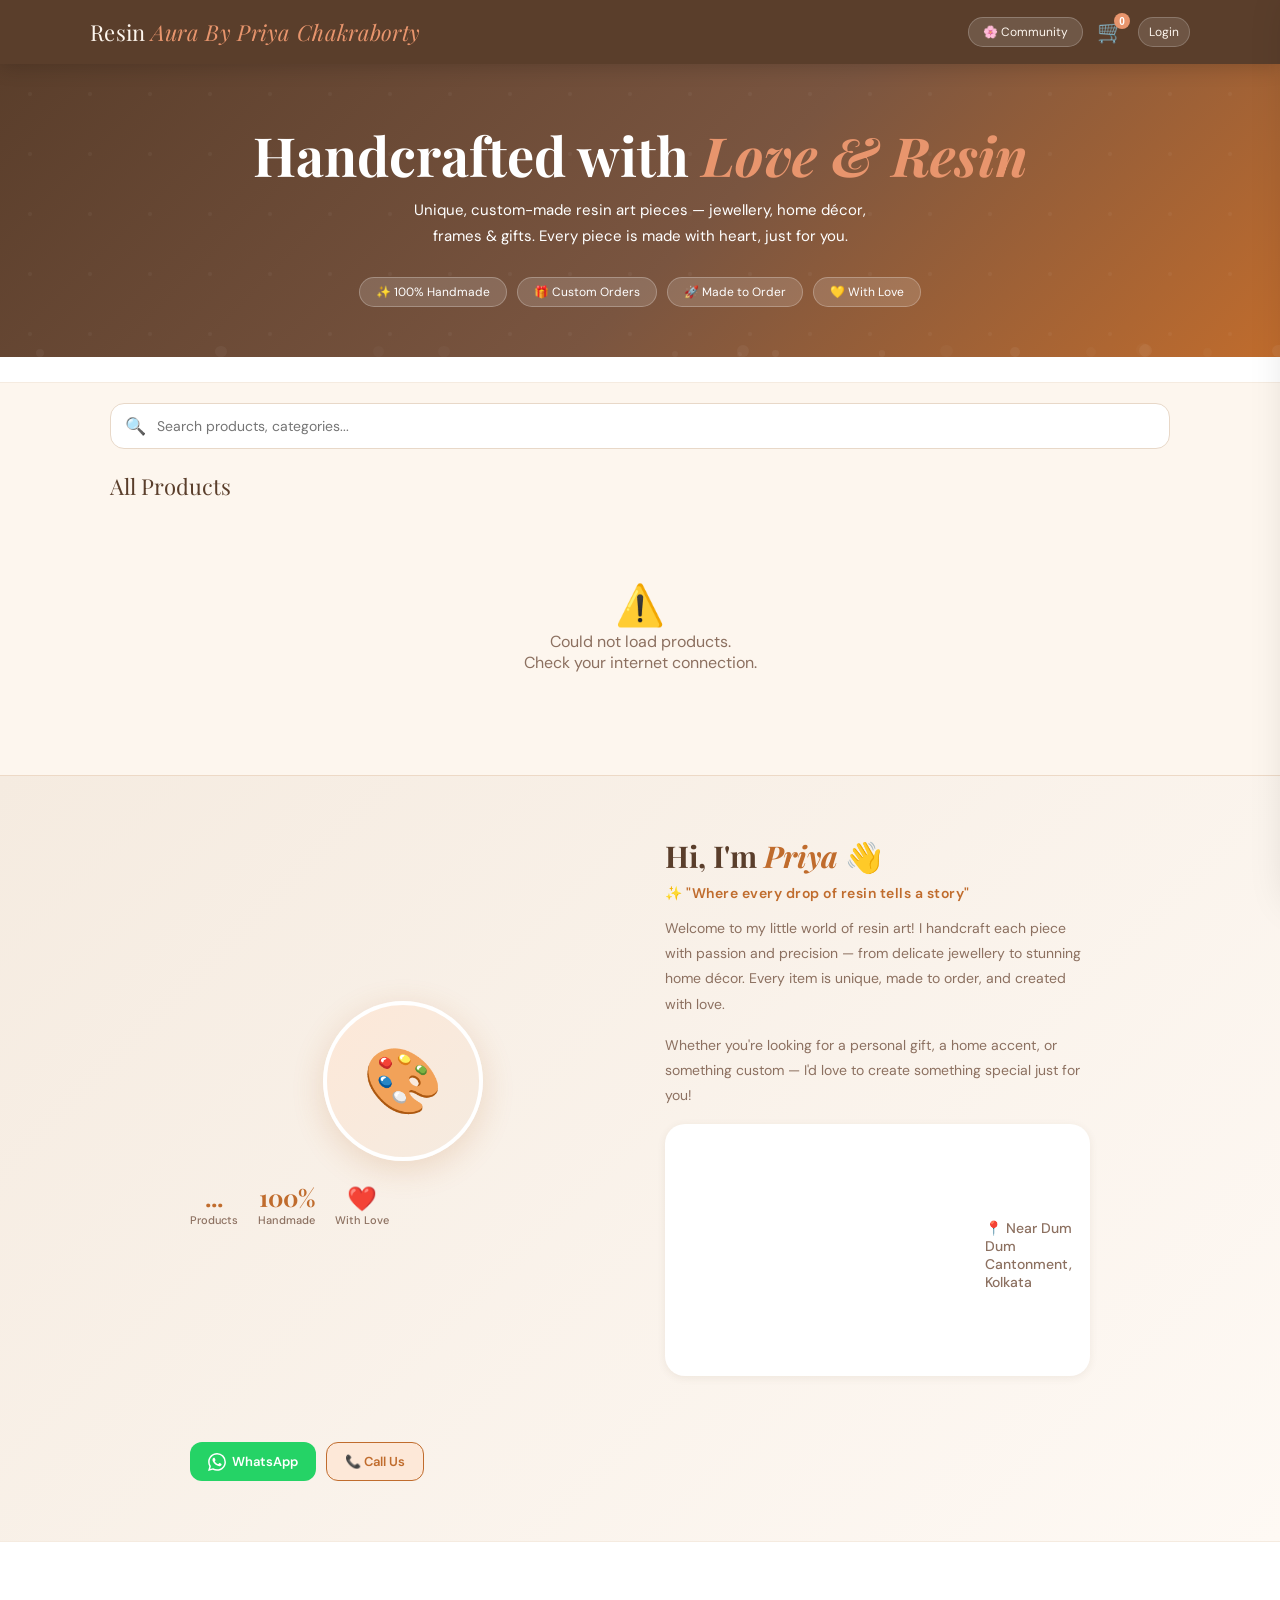
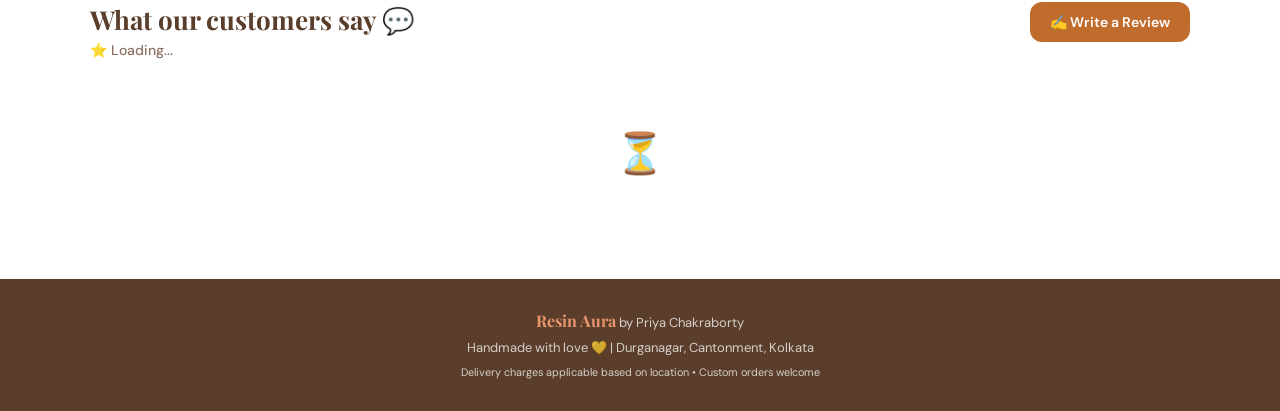
==== commit 08189814: "Updated website" ====
--- a/index.html
+++ b/index.html
@@ -14,6 +14,7 @@
   <div class="header-inner">
     <a class="logo" href="#top">Resin <span>Aura By Priya Chakraborty</span></a>
     <div class="header-actions">
+      <a class="community-nav-link" href="community.html">🌸 Community</a>
       <button class="btn-icon" onclick="openCart()" aria-label="Cart">
         🛒<span class="cart-badge" id="cartBadge">0</span>
       </button>
--- a/css/style.css
+++ b/css/style.css
@@ -0,0 +1,854 @@
+/* ═══════════════════════════════════════════
+   RESIN ARTS & CRAFT — Main Stylesheet
+   ═══════════════════════════════════════════ */
+@import url('https://fonts.googleapis.com/css2?family=Playfair+Display:ital,wght@0,400;0,700;1,400&family=DM+Sans:wght@300;400;500;600&display=swap');
+
+:root {
+  --cream: #fdf6ee;
+  --warm: #f5ebe0;
+  --brown: #5a3e2b;
+  --amber: #c06c2d;
+  --amber-light: #e8956d;
+  --amber-pale: #fde8d8;
+  --text: #2d1f14;
+  --muted: #8c7060;
+  --white: #fff;
+  --success: #2d7a4f;
+  --danger: #c0392b;
+  --shadow: 0 4px 24px rgba(90,62,43,.10);
+  --shadow-hover: 0 8px 32px rgba(90,62,43,.18);
+  --radius: 16px;
+  --transition: all 0.25s cubic-bezier(0.4,0,0.2,1);
+}
+
+* { box-sizing: border-box; margin: 0; padding: 0; }
+html { scroll-behavior: smooth; width: 100%; overflow-x: hidden; scrollbar-width: none; /* Firefox */ }
+body { font-family: 'DM Sans', sans-serif; background: var(--cream); color: var(--text); min-height: 100vh; width: 100%; max-width: 100vw; overflow-x: clip; scrollbar-width: none; /* Firefox */ }
+
+/* ── SCROLLBAR ── */
+::-webkit-scrollbar { width: 1.5px; }
+::-webkit-scrollbar-track { background: var(--warm); }
+::-webkit-scrollbar-thumb { background: var(--amber-pale); border-radius: 3px; }
+
+/* ══════════════════════════════
+   HEADER
+══════════════════════════════ */
+header {
+  background: var(--brown);
+  padding: 0 20px;
+  position: sticky; top: 0; z-index: 100;
+  box-shadow: 0 2px 20px rgba(0,0,0,.18);
+}
+.header-inner {
+  max-width: 1100px; margin: 0 auto;
+  display: flex; align-items: center; justify-content: space-between;
+  height: 64px; gap: 8px; overflow: hidden;
+}
+.logo {
+  font-family: 'Playfair Display', serif;
+  font-size: clamp(13px, 3.5vw, 22px); color: var(--cream); letter-spacing: 0.3px;
+  text-decoration: none; flex: 1; min-width: 0;
+  overflow: hidden; white-space: nowrap; text-overflow: ellipsis;
+}
+.logo span { color: var(--amber-light); font-style: italic; }
+.header-actions { display: flex; align-items: center; gap: 8px; flex-shrink: 0; }
+.btn-icon {
+  background: none; border: none; cursor: pointer;
+  color: var(--cream); font-size: 22px;
+  position: relative; padding: 6px;
+  transition: transform 0.2s; flex-shrink: 0;
+}
+.btn-icon:hover { transform: scale(1.12); }
+.cart-badge {
+  position: absolute; top: 0; right: 0;
+  background: var(--amber-light); color: #fff;
+  font-size: 10px; font-weight: 700; border-radius: 50%;
+  width: 16px; height: 16px;
+  display: flex; align-items: center; justify-content: center;
+  transition: transform 0.2s;
+}
+.cart-badge.pop { transform: scale(1.4); }
+.user-btn {
+  background: rgba(255,255,255,.12); border: 1px solid rgba(255,255,255,.2);
+  color: var(--cream); border-radius: 20px;
+  padding: 6px 10px; font-size: 12px; cursor: pointer;
+  font-family: 'DM Sans', sans-serif; transition: background 0.2s;
+  white-space: nowrap; flex-shrink: 0;
+  max-width: 110px; overflow: hidden; text-overflow: ellipsis;
+}
+.user-btn:hover { background: rgba(255,255,255,.22); }
+
+/* ══════════════════════════════
+   HERO
+══════════════════════════════ */
+.hero {
+  background: linear-gradient(135deg, var(--brown) 0%, #7a5540 55%, var(--amber) 100%);
+  padding: 60px 20px 50px; text-align: center; color: #fff;
+  position: relative; overflow: hidden;
+  scroll-margin-top: 64px;
+}
+.hero::before {
+  content: '';
+  position: absolute; inset: 0;
+  background: url("data:image/svg+xml,%3Csvg width='60' height='60' viewBox='0 0 60 60' xmlns='http://www.w3.org/2000/svg'%3E%3Cg fill='none' fill-rule='evenodd'%3E%3Cg fill='%23ffffff' fill-opacity='0.04'%3E%3Ccircle cx='30' cy='30' r='2'/%3E%3C/g%3E%3C/g%3E%3C/svg%3E");
+  pointer-events: none;
+}
+.hero-content { position: relative; z-index: 1; }
+.hero h1 {
+  font-family: 'Playfair Display', serif;
+  font-size: clamp(30px, 6vw, 54px); font-weight: 700;
+  line-height: 1.15; margin-bottom: 12px;
+  animation: fadeUp 0.7s ease both;
+}
+.hero h1 em { color: var(--amber-light); font-style: italic; }
+.hero p {
+  font-size: 15px; opacity: .85; max-width: 480px;
+  margin: 0 auto 28px; line-height: 1.7;
+  animation: fadeUp 0.7s 0.1s ease both;
+}
+.hero-badges {
+  display: flex; gap: 10px; justify-content: center; flex-wrap: wrap;
+  animation: fadeUp 0.7s 0.2s ease both;
+}
+.badge {
+  background: rgba(255,255,255,.15); border: 1px solid rgba(255,255,255,.25);
+  color: #fff; border-radius: 20px; padding: 6px 16px; font-size: 12px;
+  backdrop-filter: blur(4px);
+}
+
+/* ══════════════════════════════
+   FLOATING PARTICLES
+══════════════════════════════ */
+.particles { position: absolute; inset: 0; pointer-events: none; overflow: hidden; }
+.particle {
+  position: absolute; border-radius: 50%;
+  background: rgba(255,255,255,0.15);
+  animation: float linear infinite;
+}
+
+/* ══════════════════════════════
+   CATEGORY BAR
+══════════════════════════════ */
+.cat-bar {
+  background: #fff; border-bottom: 1px solid var(--warm);
+  padding: 0 20px; overflow-x: auto; white-space: nowrap;
+  position: sticky; top: 64px; z-index: 90;
+}
+.cat-bar::-webkit-scrollbar { height: 0; }
+.cat-inner { display: inline-flex; gap: 4px; padding: 10px 0; }
+.cat-btn {
+  background: none; border: 1.5px solid transparent;
+  color: var(--muted); border-radius: 20px;
+  padding: 7px 18px; font-size: 13px; cursor: pointer;
+  font-family: 'DM Sans', sans-serif; font-weight: 500;
+  transition: var(--transition); white-space: nowrap;
+}
+.cat-btn:hover { color: var(--amber); border-color: var(--amber-pale); background: var(--amber-pale); }
+.cat-btn.active { background: var(--amber); color: #fff; border-color: var(--amber); }
+
+/* ══════════════════════════════
+   SEARCH
+══════════════════════════════ */
+.search-bar { max-width: 1100px; margin: 0 auto; padding: 20px 20px 0; }
+.search-wrap { position: relative; }
+.search-input {
+  width: 100%; padding: 13px 16px 13px 46px;
+  border: 1.5px solid #e8d8c8; border-radius: 14px;
+  font-size: 14px; font-family: 'DM Sans', sans-serif;
+  background: #fff; color: var(--text);
+  transition: border-color 0.2s, box-shadow 0.2s;
+}
+.search-input:focus { outline: none; border-color: var(--amber); box-shadow: 0 0 0 3px var(--amber-pale); }
+.search-icon { position: absolute; left: 15px; top: 50%; transform: translateY(-50%); font-size: 17px; color: var(--muted); pointer-events: none; }
+
+/* ══════════════════════════════
+   PRODUCTS SECTION
+══════════════════════════════ */
+.products-section { max-width: 1100px; margin: 0 auto; padding: 22px 20px; }
+.section-title { font-family: 'Playfair Display', serif; font-size: 22px; color: var(--brown); margin-bottom: 18px; }
+.products-grid {
+  display: grid;
+  grid-template-columns: repeat(auto-fill, minmax(160px, 1fr));
+  gap: 14px;
+}
+@media (min-width: 600px) { .products-grid { grid-template-columns: repeat(auto-fill, minmax(210px, 1fr)); } }
+
+/* PRODUCT CARD */
+.product-card {
+  background: #fff; border-radius: var(--radius);
+  overflow: hidden; box-shadow: var(--shadow);
+  transition: transform 0.25s, box-shadow 0.25s;
+  cursor: pointer; position: relative;
+  animation: fadeIn 0.4s ease both;
+}
+.product-card:hover { transform: translateY(-5px); box-shadow: var(--shadow-hover); }
+.product-img-wrap { position: relative; overflow: hidden; aspect-ratio: 1; background: var(--warm); }
+.product-img { width: 100%; height: 100%; object-fit: cover; transition: transform 0.4s; }
+.product-card:hover .product-img { transform: scale(1.07); }
+.product-cat-tag {
+  position: absolute; top: 8px; left: 8px;
+  background: rgba(255,255,255,.92); color: var(--amber);
+  font-size: 10px; font-weight: 700; border-radius: 8px;
+  padding: 3px 8px; text-transform: uppercase; letter-spacing: 0.5px;
+  backdrop-filter: blur(4px);
+}
+.variant-tag {
+  position: absolute; top: 8px; right: 8px;
+  background: var(--amber); color: #fff;
+  font-size: 10px; font-weight: 700; border-radius: 8px; padding: 3px 8px;
+}
+.product-info { padding: 12px 14px; }
+.product-name { font-weight: 600; font-size: 14px; margin-bottom: 4px; line-height: 1.3; color: var(--text); }
+.product-desc { font-size: 12px; color: var(--muted); margin-bottom: 10px; line-height: 1.5; display: -webkit-box; -webkit-line-clamp: 2; -webkit-box-orient: vertical; overflow: hidden; }
+.product-footer { display: flex; align-items: center; justify-content: space-between; }
+.product-price { font-weight: 700; color: var(--amber); font-size: 15px; }
+.price-from { font-size: 10px; color: var(--muted); font-weight: 400; }
+.btn-cart {
+  background: var(--amber-pale); color: var(--amber);
+  border: none; border-radius: 8px; padding: 6px 10px;
+  font-size: 17px; cursor: pointer; transition: var(--transition); line-height: 1;
+}
+.btn-cart:hover { background: var(--amber); color: #fff; transform: scale(1.1); }
+
+/* ══════════════════════════════
+   ABOUT SECTION
+══════════════════════════════ */
+.about-section {
+  background: linear-gradient(135deg, var(--warm) 0%, #fef9f4 100%);
+  padding: 60px 20px;
+  margin-top: 20px;
+  border-top: 1px solid #edd9c6;
+}
+.about-inner {
+  max-width: 900px; margin: 0 auto;
+  display: grid; grid-template-columns: 1fr 1fr; gap: 50px; align-items: center;
+}
+@media (max-width: 680px) { .about-inner { grid-template-columns: 1fr; gap: 30px; text-align: center; } }
+.about-avatar {
+  width: 160px; height: 160px; border-radius: 50%;
+  background: linear-gradient(135deg, var(--amber-pale), var(--warm));
+  display: flex; align-items: center; justify-content: center;
+  font-size: 64px; margin: 0 auto 20px;
+  box-shadow: 0 8px 32px rgba(192,108,45,.2);
+  border: 4px solid #fff;
+  animation: pulse 3s ease-in-out infinite;
+}
+.about-text h2 { font-family: 'Playfair Display', serif; font-size: 30px; color: var(--brown); margin-bottom: 8px; }
+.about-text h2 span { color: var(--amber); font-style: italic; }
+.about-tagline { font-size: 14px; color: var(--amber); font-weight: 600; margin-bottom: 14px; letter-spacing: 0.5px; }
+.about-text p { font-size: 14px; color: var(--muted); line-height: 1.8; margin-bottom: 16px; }
+.about-location {
+  display: inline-flex; align-items: center; gap: 6px;
+  background: #fff; border-radius: 20px;
+  padding: 6px 14px; font-size: 13px; color: var(--brown); font-weight: 500;
+  box-shadow: 0 2px 8px rgba(90,62,43,.08);
+  margin-bottom: 16px;
+}
+.about-contact { display: flex; gap: 10px; flex-wrap: wrap; }
+@media (max-width: 680px) { .about-contact { justify-content: center; } }
+.contact-btn {
+  display: inline-flex; align-items: center; gap: 6px;
+  padding: 10px 18px; border-radius: 12px;
+  font-size: 13px; font-weight: 600; text-decoration: none;
+  cursor: pointer; border: none; font-family: 'DM Sans', sans-serif;
+  transition: var(--transition);
+}
+.contact-btn.whatsapp { background: #25D366; color: #fff; }
+.contact-btn.whatsapp:hover { background: #1ebe5d; transform: translateY(-2px); }
+.contact-btn.phone { background: var(--amber-pale); color: var(--amber); border: 1.5px solid var(--amber); }
+.contact-btn.phone:hover { background: var(--amber); color: #fff; transform: translateY(-2px); }
+.about-stats {
+  display: flex; gap: 20px; margin-top: 20px; flex-wrap: wrap;
+}
+@media (max-width: 680px) { .about-stats { justify-content: center; } }
+.about-stat { text-align: center; }
+.about-stat .num { font-size: 24px; font-weight: 700; color: var(--amber); font-family: 'Playfair Display', serif; }
+.about-stat .lbl { font-size: 11px; color: var(--muted); font-weight: 500; }
+
+/* ══════════════════════════════
+   OVERLAY & DRAWER
+══════════════════════════════ */
+.overlay {
+  position: fixed; inset: 0; background: rgba(0,0,0,.45);
+  z-index: 200; opacity: 0; pointer-events: none; transition: opacity 0.25s;
+}
+.overlay.show { opacity: 1; pointer-events: all; }
+.drawer {
+  position: fixed; right: -440px; top: 0; bottom: 0;
+  width: min(420px, 100vw); background: #fff; z-index: 300;
+  box-shadow: -8px 0 40px rgba(0,0,0,.15);
+  transition: right 0.3s cubic-bezier(0.4,0,0.2,1);
+  display: flex; flex-direction: column;
+}
+.drawer.show { right: 0; }
+.drawer-header {
+  padding: 20px; border-bottom: 1px solid var(--warm);
+  display: flex; align-items: center; justify-content: space-between;
+}
+.drawer-header h2 { font-family: 'Playfair Display', serif; font-size: 20px; color: var(--brown); }
+.btn-close { background: none; border: none; font-size: 26px; cursor: pointer; color: var(--muted); line-height: 1; transition: transform 0.2s; }
+.btn-close:hover { transform: rotate(90deg); color: var(--danger); }
+.drawer-body { flex: 1; overflow-y: auto; padding: 16px; }
+.cart-empty { text-align: center; padding: 60px 20px; color: var(--muted); }
+.cart-empty .empty-icon { font-size: 52px; margin-bottom: 12px; animation: float2 2s ease-in-out infinite; }
+.cart-item { display: flex; gap: 12px; padding: 12px 0; border-bottom: 1px solid var(--warm); animation: fadeIn 0.3s ease; }
+.cart-item-img { width: 68px; height: 68px; border-radius: 10px; object-fit: cover; flex-shrink: 0; background: var(--warm); }
+.cart-item-info { flex: 1; }
+.cart-item-name { font-weight: 600; font-size: 14px; margin-bottom: 2px; }
+.cart-item-variant { font-size: 11px; color: var(--amber); font-weight: 600; margin-bottom: 4px; }
+.cart-item-price { color: var(--amber); font-weight: 700; font-size: 14px; }
+.cart-item-qty { display: flex; align-items: center; gap: 8px; margin-top: 6px; }
+.qty-btn { background: var(--warm); border: none; border-radius: 6px; width: 28px; height: 28px; cursor: pointer; font-size: 16px; font-weight: 700; color: var(--brown); transition: var(--transition); }
+.qty-btn:hover { background: var(--amber); color: #fff; }
+.qty-num { font-size: 14px; font-weight: 700; min-width: 22px; text-align: center; }
+.btn-remove { background: none; border: none; color: #ddd; cursor: pointer; font-size: 18px; margin-left: auto; padding: 4px; transition: color 0.2s; }
+.btn-remove:hover { color: var(--danger); }
+.drawer-footer { padding: 16px; border-top: 1px solid var(--warm); }
+.cart-total { display: flex; justify-content: space-between; font-size: 16px; font-weight: 700; margin-bottom: 6px; color: var(--brown); }
+.cart-delivery-note { font-size: 11px; color: var(--muted); text-align: center; margin-bottom: 12px; padding: 8px 12px; background: #fff8e1; border-radius: 8px; }
+.btn-checkout { width: 100%; padding: 14px; background: var(--amber); color: #fff; border: none; border-radius: 12px; font-size: 15px; font-weight: 600; cursor: pointer; font-family: 'DM Sans', sans-serif; transition: var(--transition); }
+.btn-checkout:hover { background: #a85a24; transform: translateY(-1px); }
+
+/* ══════════════════════════════
+   MODALS
+══════════════════════════════ */
+.modal-overlay {
+  position: fixed; inset: 0; background: rgba(0,0,0,.5);
+  z-index: 400; display: flex; align-items: center; justify-content: center;
+  padding: 16px; opacity: 0; pointer-events: none; transition: opacity 0.22s;
+}
+.modal-overlay.show { opacity: 1; pointer-events: all; }
+.modal-box {
+  background: #fff; border-radius: 20px; width: calc(100vw - 32px); max-width: 480px;
+  padding: 24px; box-shadow: 0 24px 64px rgba(0,0,0,.2);
+  transform: translateY(28px) scale(0.97); transition: transform 0.28s cubic-bezier(0.34,1.56,0.64,1);
+  max-height: 92vh; overflow-y: auto; overflow-x: hidden;
+}
+.modal-overlay.show .modal-box { transform: translateY(0) scale(1); }
+.modal-box h2 { font-family: 'Playfair Display', serif; font-size: 22px; color: var(--brown); margin-bottom: 6px; }
+.modal-product-name { color: var(--amber); font-weight: 600; font-size: 15px; margin-bottom: 16px; }
+
+/* FORMS */
+.form-group { margin-bottom: 14px; }
+.form-group label { display: block; font-size: 13px; font-weight: 600; color: var(--brown); margin-bottom: 5px; }
+.form-group input, .form-group textarea, .form-group select {
+  width: 100%; padding: 11px 14px;
+  border: 1.5px solid #e0d0c0; border-radius: 10px;
+  font-size: 14px; font-family: 'DM Sans', sans-serif; color: var(--text);
+  transition: border-color 0.2s, box-shadow 0.2s;
+  background: #fff;
+}
+.form-group input:focus, .form-group textarea:focus, .form-group select:focus {
+  outline: none; border-color: var(--amber); box-shadow: 0 0 0 3px var(--amber-pale);
+}
+.form-group textarea { resize: none; height: 72px; }
+
+/* VARIANT SELECTOR */
+.variant-section { margin-bottom: 16px; }
+.variant-label { font-size: 13px; font-weight: 600; color: var(--brown); margin-bottom: 8px; }
+.variant-options { display: flex; gap: 8px; flex-wrap: wrap; }
+.variant-btn {
+  border: 2px solid #e0d0c0; background: #fff;
+  border-radius: 10px; padding: 8px 14px;
+  cursor: pointer; font-family: 'DM Sans', sans-serif;
+  transition: var(--transition); text-align: center; min-width: 90px;
+}
+.variant-btn:hover { border-color: var(--amber); }
+.variant-btn.selected { border-color: var(--amber); background: var(--amber-pale); }
+.variant-btn .v-name { display: block; font-weight: 600; font-size: 13px; }
+.variant-btn .v-price { display: block; color: var(--amber); font-size: 12px; font-weight: 700; }
+
+/* ORDER SUMMARY */
+.order-summary { background: var(--cream); border-radius: 12px; padding: 14px; margin-bottom: 14px; }
+.order-summary-row { display: flex; justify-content: space-between; font-size: 14px; margin-bottom: 4px; }
+.order-summary-row.total { font-weight: 700; font-size: 16px; color: var(--amber); border-top: 1px solid #e8d8c8; padding-top: 8px; margin-top: 4px; }
+.delivery-notice { background: #fff8e1; border: 1px solid #ffe082; border-radius: 10px; padding: 10px 14px; font-size: 12px; color: #7a5f00; margin-bottom: 14px; line-height: 1.6; }
+.booking-note { background: var(--amber-pale); border-radius: 10px; padding: 12px 14px; font-size: 13px; color: var(--brown); margin-bottom: 14px; line-height: 1.6; }
+.booking-note strong { display: block; margin-bottom: 3px; color: var(--amber); }
+.autofill-note { background: #e8f8f0; border-radius: 10px; padding: 9px 13px; font-size: 12px; color: var(--success); margin-bottom: 14px; }
+
+/* MODAL ACTIONS */
+.modal-actions { display: flex; gap: 10px; margin-top: 4px; }
+.btn-cancel { flex: 1; padding: 12px; background: var(--warm); color: var(--brown); border: none; border-radius: 10px; cursor: pointer; font-size: 14px; font-family: 'DM Sans', sans-serif; font-weight: 500; transition: background 0.2s; }
+.btn-cancel:hover { background: #ead0b8; }
+.btn-place-order { flex: 2; padding: 12px; background: var(--amber); color: #fff; border: none; border-radius: 10px; cursor: pointer; font-size: 14px; font-weight: 600; font-family: 'DM Sans', sans-serif; transition: var(--transition); }
+.btn-place-order:hover { background: #a85a24; transform: translateY(-1px); }
+.btn-place-order:disabled { opacity: 0.6; cursor: not-allowed; transform: none; }
+
+/* PAYMENT QR */
+.payment-section { margin-bottom: 16px; }
+.payment-title { font-size: 13px; font-weight: 600; color: var(--brown); margin-bottom: 10px; }
+.qr-tabs { display: flex; gap: 8px; margin-bottom: 12px; flex-wrap: wrap; }
+.qr-tab { padding: 7px 16px; border-radius: 20px; border: 1.5px solid #e0d0c0; background: #fff; font-size: 12px; font-weight: 600; cursor: pointer; font-family: 'DM Sans', sans-serif; transition: var(--transition); }
+.qr-tab.active { border-color: var(--amber); background: var(--amber); color: #fff; }
+.qr-display { text-align: center; background: var(--cream); border-radius: 12px; padding: 16px; }
+.qr-img { width: 160px; height: 160px; border-radius: 10px; object-fit: contain; background: #fff; border: 1px solid #e0d0c0; }
+.qr-placeholder { width: 160px; height: 160px; border-radius: 10px; background: #fff; border: 2px dashed #e0d0c0; display: flex; flex-direction: column; align-items: center; justify-content: center; font-size: 12px; color: var(--muted); margin: 0 auto; }
+.qr-placeholder .qr-icon { font-size: 36px; margin-bottom: 6px; }
+.utr-note { font-size: 12px; color: var(--muted); margin-top: 8px; }
+
+/* AUTH */
+.auth-tabs { display: flex; margin-bottom: 20px; border-bottom: 2px solid var(--warm); }
+.auth-tab { flex: 1; padding: 10px; text-align: center; font-size: 14px; font-weight: 600; cursor: pointer; color: var(--muted); border-bottom: 2.5px solid transparent; margin-bottom: -2px; background: none; border-top: none; border-left: none; border-right: none; font-family: 'DM Sans', sans-serif; transition: color 0.2s; }
+.auth-tab.active { color: var(--amber); border-bottom-color: var(--amber); }
+
+/* PRODUCT DETAIL */
+.product-detail-grid { display: grid; grid-template-columns: 1fr; gap: 16px; }
+@media (min-width: 480px) { .product-detail-grid { grid-template-columns: 1fr 1fr; } }
+.product-detail-img { width: 100%; aspect-ratio: 1; object-fit: cover; border-radius: 14px; background: var(--warm); }
+.product-detail-info { display: flex; flex-direction: column; gap: 10px; }
+.product-detail-name { font-family: 'Playfair Display', serif; font-size: 20px; color: var(--brown); }
+.product-detail-price { font-size: 22px; font-weight: 700; color: var(--amber); transition: color 0.2s; }
+.product-detail-desc { font-size: 14px; color: var(--muted); line-height: 1.6; }
+.btn-buynow { width: 100%; padding: 13px; background: var(--amber); color: #fff; border: none; border-radius: 12px; font-size: 15px; font-weight: 600; cursor: pointer; font-family: 'DM Sans', sans-serif; transition: var(--transition); margin-bottom: 8px; }
+.btn-buynow:hover { background: #a85a24; transform: translateY(-1px); }
+.btn-addcart-detail { width: 100%; padding: 13px; background: var(--amber-pale); color: var(--amber); border: 1.5px solid var(--amber); border-radius: 12px; font-size: 15px; font-weight: 600; cursor: pointer; font-family: 'DM Sans', sans-serif; transition: var(--transition); }
+.btn-addcart-detail:hover { background: var(--amber); color: #fff; }
+
+/* ORDER TRACKING */
+.tracking-box { max-width: 560px; }
+@media (max-width: 480px) {
+  .modal-box { padding: 16px; border-radius: 14px; }
+  .modal-overlay { padding: 10px; }
+  .tracking-box { max-width: 100%; }
+}
+.order-track-card { background: #fff; border: 1.5px solid var(--warm); border-radius: 14px; padding: 16px; margin-bottom: 14px; animation: fadeIn 0.4s ease; }
+.order-track-header { display: flex; justify-content: space-between; align-items: flex-start; margin-bottom: 10px; flex-wrap: wrap; gap: 4px; }
+.order-track-id { font-size: 11px; font-weight: 700; color: var(--muted); }
+.order-track-total { font-size: 15px; font-weight: 700; color: var(--amber); }
+.order-track-items { font-size: 13px; color: var(--muted); margin-bottom: 14px; line-height: 1.5; }
+
+/* STATUS BAR */
+.status-bar-wrap { position: relative; margin: 8px 0 16px; }
+.status-bar-bg { position: absolute; top: 13px; left: 20px; right: 20px; height: 2px; background: #e8d8c8; }
+.status-bar-fill { position: absolute; top: 13px; left: 20px; height: 2px; background: var(--amber); transition: width 0.6s ease; }
+.status-steps { display: flex; position: relative; z-index: 2; }
+.status-step { flex: 1; display: flex; flex-direction: column; align-items: center; }
+.step-dot { width: 28px; height: 28px; border-radius: 50%; border: 2px solid #e8d8c8; background: #fff; display: flex; align-items: center; justify-content: center; font-size: 12px; margin-bottom: 6px; transition: all 0.4s; }
+.step-dot.done { background: var(--amber); border-color: var(--amber); color: #fff; }
+.step-dot.current { background: #fff; border-color: var(--amber); box-shadow: 0 0 0 4px var(--amber-pale); }
+.step-dot.cancelled { background: var(--danger); border-color: var(--danger); color: #fff; }
+.step-label { font-size: 10px; font-weight: 600; color: #ccc; text-align: center; line-height: 1.3; }
+.step-label.done, .step-label.current { color: var(--brown); }
+.cancelled-bar { background: #fde8e8; border-radius: 10px; padding: 12px; text-align: center; color: var(--danger); font-weight: 600; }
+.order-log-section { margin-top: 12px; border-top: 1px solid var(--warm); padding-top: 10px; }
+.order-log-title { font-size: 11px; font-weight: 700; color: var(--muted); text-transform: uppercase; letter-spacing: .6px; margin-bottom: 8px; }
+.log-entry { display: flex; gap: 8px; font-size: 12px; color: var(--muted); margin-bottom: 6px; }
+.log-dot { width: 7px; height: 7px; border-radius: 50%; background: var(--amber); flex-shrink: 0; margin-top: 3px; }
+.log-action { font-weight: 600; color: var(--text); }
+
+/* SUCCESS */
+.order-success { text-align: center; padding: 20px 0; }
+.success-icon { font-size: 60px; margin-bottom: 16px; animation: bounceIn 0.6s ease; }
+.order-success h3 { font-family: 'Playfair Display', serif; font-size: 24px; color: var(--brown); margin-bottom: 8px; }
+.order-success p { color: var(--muted); font-size: 14px; line-height: 1.7; }
+
+/* TOAST */
+.toast {
+  position: fixed; bottom: 28px; left: 50%;
+  transform: translateX(-50%) translateY(70px);
+  background: var(--brown); color: #fff; border-radius: 14px;
+  padding: 12px 24px; font-size: 14px; font-weight: 500;
+  z-index: 9999; transition: transform 0.35s cubic-bezier(0.34,1.56,0.64,1), opacity 0.3s;
+  opacity: 0; white-space: nowrap; box-shadow: 0 8px 24px rgba(0,0,0,.2);
+}
+.toast.show { transform: translateX(-50%) translateY(0); opacity: 1; }
+
+/* FOOTER */
+footer { background: var(--brown); color: rgba(255,255,255,.75); text-align: center; padding: 28px 20px; font-size: 13px; line-height: 1.8; }
+footer strong { color: var(--amber-light); font-family: 'Playfair Display', serif; font-size: 16px; }
+
+/* NO PRODUCTS */
+.no-products { text-align: center; padding: 60px 20px; color: var(--muted); grid-column: 1/-1; }
+
+/* ══════════════════════════════
+   ANIMATIONS
+══════════════════════════════ */
+@keyframes fadeUp {
+  from { opacity: 0; transform: translateY(20px); }
+  to   { opacity: 1; transform: translateY(0); }
+}
+@keyframes fadeIn {
+  from { opacity: 0; transform: translateY(10px); }
+  to   { opacity: 1; transform: translateY(0); }
+}
+@keyframes float {
+  0%   { transform: translateY(0) rotate(0deg);   opacity: 0; }
+  10%  { opacity: 1; }
+  90%  { opacity: 0.6; }
+  100% { transform: translateY(-100vh) rotate(720deg); opacity: 0; }
+}
+@keyframes float2 {
+  0%, 100% { transform: translateY(0); }
+  50%       { transform: translateY(-8px); }
+}
+@keyframes pulse {
+  0%, 100% { box-shadow: 0 8px 32px rgba(192,108,45,.2); }
+  50%       { box-shadow: 0 12px 40px rgba(192,108,45,.35); }
+}
+@keyframes bounceIn {
+  0%   { transform: scale(0.3); opacity: 0; }
+  50%  { transform: scale(1.1); }
+  70%  { transform: scale(0.95); }
+  100% { transform: scale(1); opacity: 1; }
+}
+@keyframes shimmer {
+  0%   { background-position: -200% 0; }
+  100% { background-position: 200% 0; }
+}
+
+/* LOADING SKELETON */
+.skeleton {
+  background: linear-gradient(90deg, var(--warm) 25%, #fff 50%, var(--warm) 75%);
+  background-size: 200% 100%;
+  animation: shimmer 1.4s infinite;
+  border-radius: 8px;
+}
+
+/* RESPONSIVE */
+@media (max-width: 480px) {
+  .hero { padding: 40px 16px 36px; }
+  .about-inner { gap: 24px; }
+}
+
+/* ══════════════════════════════
+   REVIEWS SECTION
+══════════════════════════════ */
+.reviews-section {
+  background: #fff;
+  padding: 60px 20px;
+  border-top: 1px solid var(--warm);
+}
+.reviews-inner { max-width: 1100px; margin: 0 auto; }
+.reviews-header {
+  display: flex; align-items: flex-start; justify-content: space-between;
+  margin-bottom: 28px; flex-wrap: wrap; gap: 14px;
+}
+.reviews-title {
+  font-family: 'Playfair Display', serif;
+  font-size: 26px; color: var(--brown); margin-bottom: 4px;
+}
+.avg-rating { font-size: 14px; color: var(--muted); font-weight: 500; }
+.btn-write-review {
+  background: var(--amber); color: #fff;
+  border: none; border-radius: 12px;
+  padding: 11px 20px; font-size: 14px; font-weight: 600;
+  cursor: pointer; font-family: 'DM Sans', sans-serif;
+  transition: var(--transition); white-space: nowrap;
+}
+.btn-write-review:hover { background: #a85a24; transform: translateY(-2px); }
+
+.reviews-grid {
+  display: grid;
+  grid-template-columns: repeat(auto-fill, minmax(280px, 1fr));
+  gap: 16px;
+}
+.review-card {
+  background: var(--cream); border-radius: 14px;
+  padding: 18px; border: 1px solid var(--warm);
+  animation: fadeIn 0.4s ease both;
+  transition: transform 0.2s, box-shadow 0.2s;
+}
+.review-card:hover { transform: translateY(-3px); box-shadow: var(--shadow); }
+.review-header { display: flex; align-items: center; gap: 12px; margin-bottom: 10px; }
+.reviewer-avatar {
+  width: 44px; height: 44px; border-radius: 50%; overflow: hidden;
+  flex-shrink: 0; background: var(--amber-pale);
+}
+.reviewer-avatar img { width: 100%; height: 100%; object-fit: cover; }
+.avatar-placeholder {
+  width: 100%; height: 100%;
+  display: flex; align-items: center; justify-content: center;
+  font-size: 20px; font-weight: 700; color: var(--amber);
+  font-family: 'Playfair Display', serif;
+}
+.reviewer-info { flex: 1; }
+.reviewer-name { font-weight: 700; font-size: 14px; color: var(--text); }
+.reviewer-date { font-size: 11px; color: var(--muted); margin-top: 1px; }
+.review-stars { font-size: 14px; margin-left: auto; flex-shrink: 0; }
+.review-product {
+  font-size: 11px; color: var(--amber); font-weight: 600;
+  margin-bottom: 8px;
+  background: var(--amber-pale); display: inline-block;
+  padding: 2px 10px; border-radius: 20px;
+}
+.review-comment {
+  font-size: 13px; color: var(--text); line-height: 1.6;
+  font-style: italic; margin-bottom: 10px;
+}
+.review-photo {
+  width: 100%; border-radius: 10px;
+  object-fit: cover; max-height: 200px;
+  margin-top: 8px;
+}
+
+/* REVIEW FORM */
+.star-picker { display: flex; gap: 6px; margin-bottom: 4px; }
+.star-btn {
+  font-size: 28px; background: none; border: none;
+  cursor: pointer; color: #ddd; line-height: 1;
+  transition: transform 0.15s, color 0.15s;
+}
+.star-btn:hover, .star-btn.selected { color: #f4c430; }
+.star-btn:hover { transform: scale(1.2); }
+.upload-area-rv {
+  border: 2px dashed #e0d0c0; border-radius: 10px;
+  padding: 18px; text-align: center; cursor: pointer;
+  position: relative; font-size: 13px; color: var(--muted);
+  transition: border-color 0.2s;
+}
+.upload-area-rv:hover { border-color: var(--amber); }
+.upload-area-rv input { position: absolute; inset: 0; opacity: 0; cursor: pointer; }
+
+/*Mobile Section*/
+html, body {
+  overflow-x: hidden;
+  scrollbar-width: none;
+  -ms-overflow-style: none;
+}
+
+html::-webkit-scrollbar,
+body::-webkit-scrollbar {
+  width: 0;
+  height: 0;
+  display: none;
+}
+*::-webkit-scrollbar {
+  display: none;
+}
+
+/* ══════════════════════════════
+   COMMUNITY FEED NAV LINK
+══════════════════════════════ */
+.community-nav-link {
+  display: inline-flex; align-items: center; gap: 6px;
+  background: rgba(255,255,255,.13); border: 1px solid rgba(255,255,255,.22);
+  color: var(--cream); border-radius: 20px;
+  padding: 6px 14px; font-size: 12px; cursor: pointer;
+  font-family: 'DM Sans', sans-serif; transition: background 0.2s;
+  white-space: nowrap; text-decoration: none; flex-shrink: 0;
+}
+.community-nav-link:hover { background: rgba(255,255,255,.25); color: #fff; }
+
+/* ══════════════════════════════
+   COMMUNITY FEED PAGE
+══════════════════════════════ */
+.feed-layout {
+  max-width: 680px; margin: 0 auto; padding: 24px 16px 80px;
+}
+.create-post-card {
+  background: #fff; border-radius: 16px;
+  padding: 16px; margin-bottom: 20px;
+  box-shadow: var(--shadow);
+  border: 1px solid var(--warm);
+}
+.create-post-top {
+  display: flex; align-items: center; gap: 12px; margin-bottom: 12px;
+}
+.create-avatar {
+  width: 44px; height: 44px; border-radius: 50%;
+  background: var(--amber-pale); display: flex; align-items: center;
+  justify-content: center; font-size: 20px; flex-shrink: 0;
+  overflow: hidden;
+}
+.create-avatar img { width: 100%; height: 100%; object-fit: cover; }
+.create-input-trigger {
+  flex: 1; background: var(--cream); border: 1.5px solid var(--warm);
+  border-radius: 24px; padding: 10px 18px;
+  font-size: 14px; color: var(--muted); cursor: pointer;
+  transition: border-color 0.2s;
+}
+.create-input-trigger:hover { border-color: var(--amber); }
+.create-post-actions {
+  display: flex; gap: 8px; border-top: 1px solid var(--warm); padding-top: 12px;
+}
+.create-action-btn {
+  flex: 1; display: flex; align-items: center; justify-content: center; gap: 6px;
+  background: none; border: none; color: var(--muted);
+  font-size: 13px; font-family: 'DM Sans', sans-serif;
+  padding: 8px; border-radius: 10px; cursor: pointer;
+  transition: background 0.2s, color 0.2s;
+}
+.create-action-btn:hover { background: var(--warm); color: var(--amber); }
+
+.post-card {
+  background: #fff; border-radius: 16px;
+  margin-bottom: 16px; box-shadow: var(--shadow);
+  border: 1px solid var(--warm); overflow: hidden;
+  animation: fadeUp 0.4s ease both;
+}
+.post-header {
+  display: flex; align-items: center; gap: 10px; padding: 14px 16px 0;
+}
+.post-avatar {
+  width: 42px; height: 42px; border-radius: 50%;
+  background: var(--amber-pale); display: flex; align-items: center;
+  justify-content: center; font-size: 18px; flex-shrink: 0;
+  overflow: hidden; font-weight: 700; font-family: 'Playfair Display', serif;
+  color: var(--amber);
+}
+.post-avatar img { width: 100%; height: 100%; object-fit: cover; }
+.post-meta { flex: 1; }
+.post-author { font-weight: 600; font-size: 14px; color: var(--text); }
+.post-time { font-size: 11px; color: var(--muted); margin-top: 1px; }
+.post-badge {
+  font-size: 10px; background: var(--amber-pale); color: var(--amber);
+  border-radius: 10px; padding: 2px 8px; font-weight: 600; margin-left: 4px;
+}
+.post-body { padding: 12px 16px; }
+.post-text {
+  font-size: 14px; color: var(--text); line-height: 1.65; margin-bottom: 10px;
+  white-space: pre-wrap; word-break: break-word;
+}
+.post-img {
+  width: 100%; border-radius: 10px; object-fit: cover;
+  max-height: 400px; display: block; cursor: pointer;
+}
+.post-stats {
+  display: flex; gap: 16px; padding: 6px 16px;
+  border-top: 1px solid var(--warm); border-bottom: 1px solid var(--warm);
+  font-size: 12px; color: var(--muted);
+}
+.post-actions {
+  display: flex; gap: 0; padding: 4px 8px;
+}
+.post-action-btn {
+  flex: 1; display: flex; align-items: center; justify-content: center; gap: 6px;
+  background: none; border: none; color: var(--muted);
+  font-size: 13px; font-family: 'DM Sans', sans-serif;
+  padding: 10px 8px; border-radius: 10px; cursor: pointer;
+  transition: background 0.2s, color 0.2s; font-weight: 500;
+}
+.post-action-btn:hover { background: var(--warm); }
+.post-action-btn.liked { color: #e74c3c; }
+.post-action-btn.shared { color: var(--amber); }
+
+.comments-section { padding: 0 16px 12px; }
+.comment-item {
+  display: flex; gap: 8px; margin-bottom: 10px;
+}
+.comment-avatar {
+  width: 32px; height: 32px; border-radius: 50%;
+  background: var(--amber-pale); display: flex; align-items: center;
+  justify-content: center; font-size: 14px; flex-shrink: 0;
+  font-weight: 700; color: var(--amber); font-family: 'Playfair Display', serif;
+  overflow: hidden;
+}
+.comment-avatar img { width: 100%; height: 100%; object-fit: cover; }
+.comment-bubble {
+  background: var(--cream); border-radius: 14px; padding: 8px 12px;
+  flex: 1; font-size: 13px;
+}
+.comment-name { font-weight: 600; color: var(--text); font-size: 12px; }
+.comment-text { color: var(--text); line-height: 1.5; margin-top: 2px; }
+.comment-time { font-size: 10px; color: var(--muted); margin-top: 4px; }
+.comment-input-row {
+  display: flex; gap: 8px; align-items: center; margin-top: 10px;
+}
+.comment-input {
+  flex: 1; background: var(--cream); border: 1.5px solid var(--warm);
+  border-radius: 20px; padding: 8px 14px; font-size: 13px;
+  font-family: 'DM Sans', sans-serif; outline: none;
+  transition: border-color 0.2s;
+}
+.comment-input:focus { border-color: var(--amber); }
+.comment-send-btn {
+  background: var(--amber); color: #fff; border: none;
+  width: 36px; height: 36px; border-radius: 50%; cursor: pointer;
+  font-size: 16px; display: flex; align-items: center; justify-content: center;
+  transition: background 0.2s, transform 0.15s; flex-shrink: 0;
+}
+.comment-send-btn:hover { background: var(--brown); transform: scale(1.08); }
+
+/* POST CREATION MODAL */
+.post-create-modal {
+  background: #fff; border-radius: 20px; padding: 24px;
+  max-width: 520px; width: calc(100% - 32px); max-height: 85vh;
+  overflow-y: auto;
+}
+.post-create-header {
+  display: flex; align-items: center; justify-content: space-between;
+  margin-bottom: 16px; padding-bottom: 14px; border-bottom: 1px solid var(--warm);
+}
+.post-create-header h3 { font-family: 'Playfair Display', serif; font-size: 18px; }
+.post-textarea {
+  width: 100%; border: none; outline: none; resize: none;
+  font-size: 16px; font-family: 'DM Sans', sans-serif;
+  color: var(--text); background: transparent; min-height: 100px;
+  line-height: 1.6; margin-bottom: 12px;
+}
+.post-textarea::placeholder { color: var(--muted); }
+.post-img-preview-wrap {
+  position: relative; margin-bottom: 12px;
+  border-radius: 12px; overflow: hidden;
+}
+.post-img-preview-wrap img { width: 100%; max-height: 260px; object-fit: cover; display: block; }
+.remove-img-btn {
+  position: absolute; top: 8px; right: 8px;
+  background: rgba(0,0,0,.5); color: #fff; border: none;
+  border-radius: 50%; width: 28px; height: 28px; cursor: pointer;
+  font-size: 14px; display: flex; align-items: center; justify-content: center;
+}
+.post-tools {
+  display: flex; align-items: center; gap: 8px;
+  border-top: 1px solid var(--warm); padding-top: 14px;
+}
+.post-tool-btn {
+  background: var(--cream); border: 1.5px solid var(--warm);
+  border-radius: 10px; padding: 8px 14px; cursor: pointer;
+  font-size: 13px; font-family: 'DM Sans', sans-serif; color: var(--muted);
+  transition: all 0.2s; display: flex; align-items: center; gap: 6px;
+}
+.post-tool-btn:hover { border-color: var(--amber); color: var(--amber); }
+.btn-post-submit {
+  margin-left: auto; background: var(--amber); color: #fff;
+  border: none; border-radius: 20px; padding: 10px 24px;
+  font-size: 14px; font-weight: 600; cursor: pointer;
+  font-family: 'DM Sans', sans-serif; transition: background 0.2s, transform 0.15s;
+}
+.btn-post-submit:hover { background: var(--brown); transform: translateY(-1px); }
+.btn-post-submit:disabled { background: var(--muted); cursor: not-allowed; transform: none; }
+
+.feed-empty {
+  text-align: center; padding: 60px 20px; color: var(--muted);
+}
+.feed-empty .icon { font-size: 52px; margin-bottom: 12px; }
+.feed-login-prompt {
+  background: linear-gradient(135deg, var(--brown), var(--amber));
+  border-radius: 16px; padding: 24px; text-align: center;
+  color: #fff; margin-bottom: 24px;
+}
+.feed-login-prompt h3 { font-family: 'Playfair Display', serif; font-size: 20px; margin-bottom: 8px; }
+.feed-login-prompt p { opacity: .85; font-size: 14px; margin-bottom: 16px; }
+.feed-login-btn {
+  background: #fff; color: var(--brown); border: none; border-radius: 20px;
+  padding: 10px 28px; font-weight: 700; font-size: 14px; cursor: pointer;
+  font-family: 'DM Sans', sans-serif; transition: transform 0.15s;
+}
+.feed-login-btn:hover { transform: scale(1.04); }
+
+.feed-header-bar {
+  background: var(--brown); padding: 0 20px;
+  position: sticky; top: 64px; z-index: 95;
+  border-bottom: 1px solid rgba(255,255,255,.1);
+}
+.feed-header-inner {
+  max-width: 680px; margin: 0 auto;
+  display: flex; align-items: center; gap: 16px; height: 48px;
+}
+.feed-header-bar h2 {
+  font-family: 'Playfair Display', serif; color: var(--cream);
+  font-size: 16px; flex: 1;
+}
+.post-delete-btn {
+  background: none; border: none; color: var(--muted);
+  font-size: 18px; cursor: pointer; padding: 4px 8px;
+  border-radius: 8px; transition: color 0.2s, background 0.2s;
+}
+.post-delete-btn:hover { color: var(--danger); background: #fdf0f0; }
+
+@media (max-width: 480px) {
+  .feed-layout { padding: 16px 12px 80px; }
+  .post-actions { gap: 0; }
+  .post-action-btn { font-size: 12px; padding: 8px 4px; }
+}
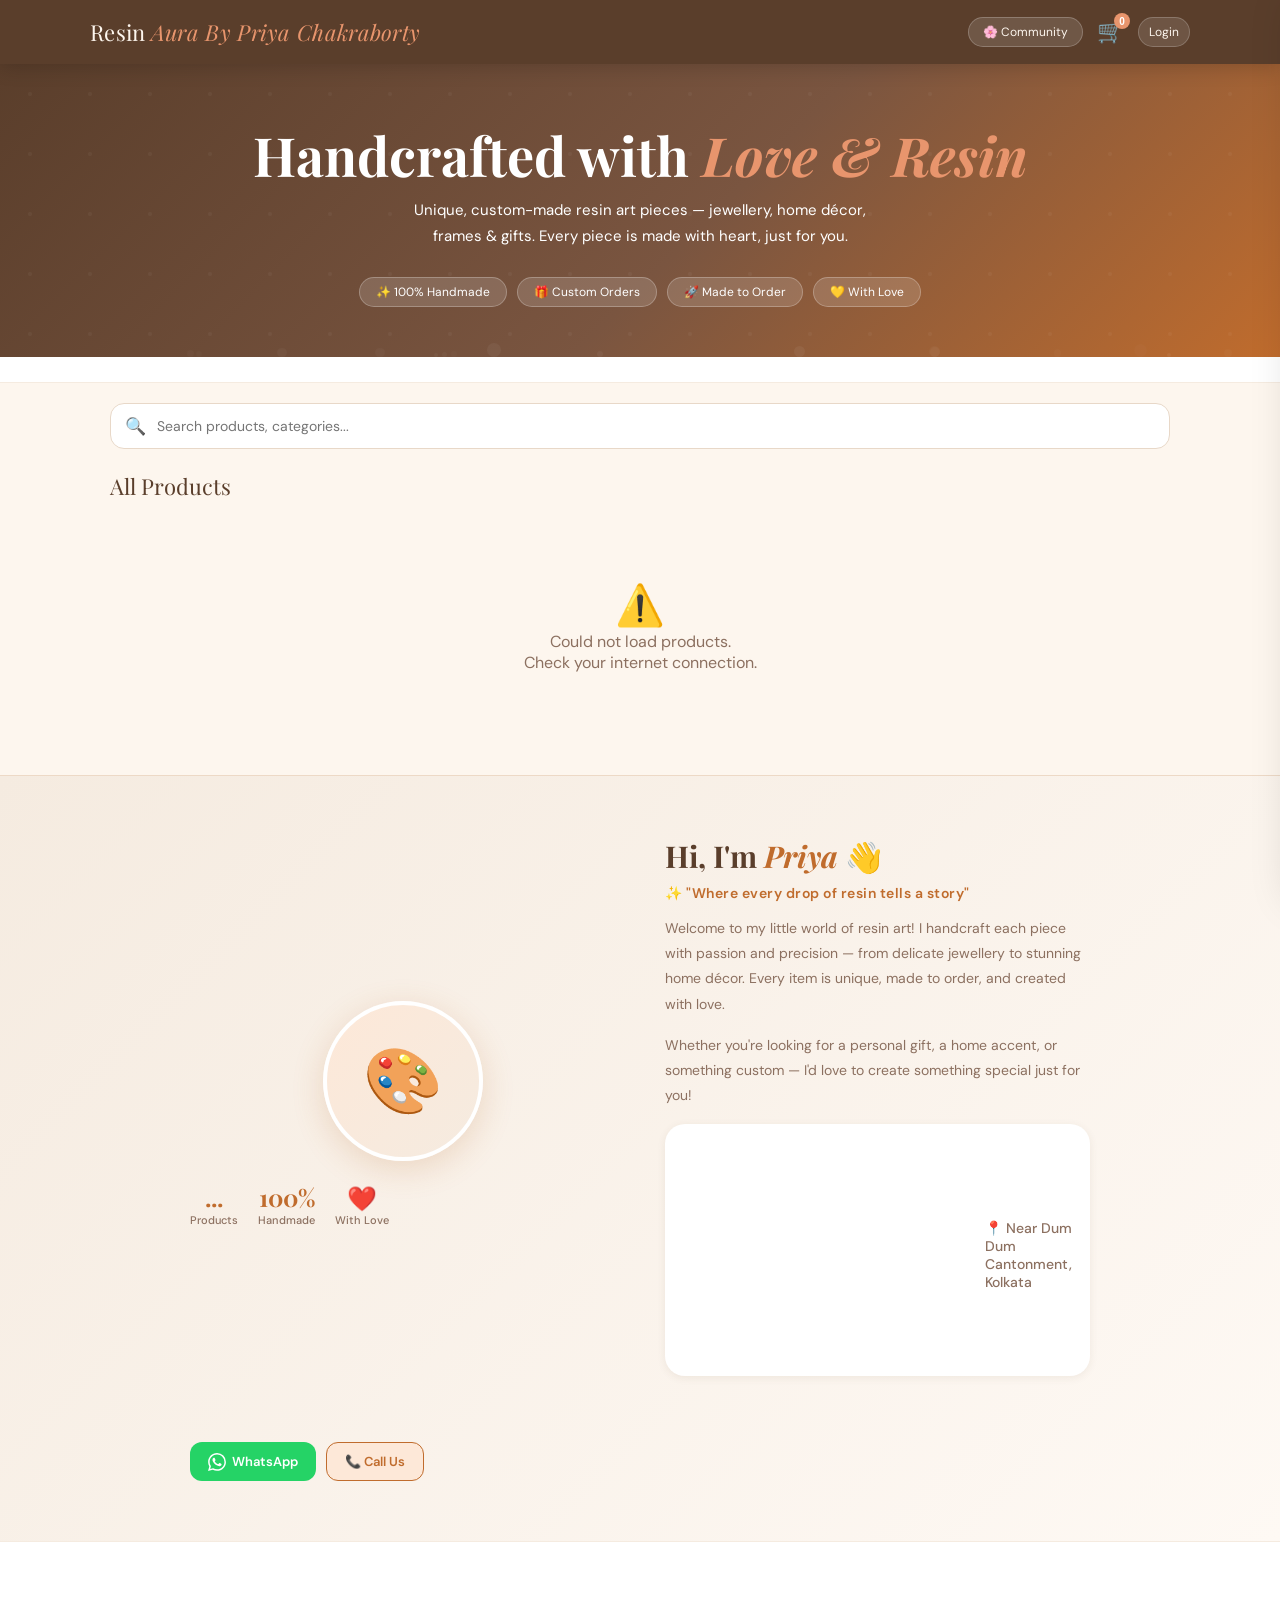
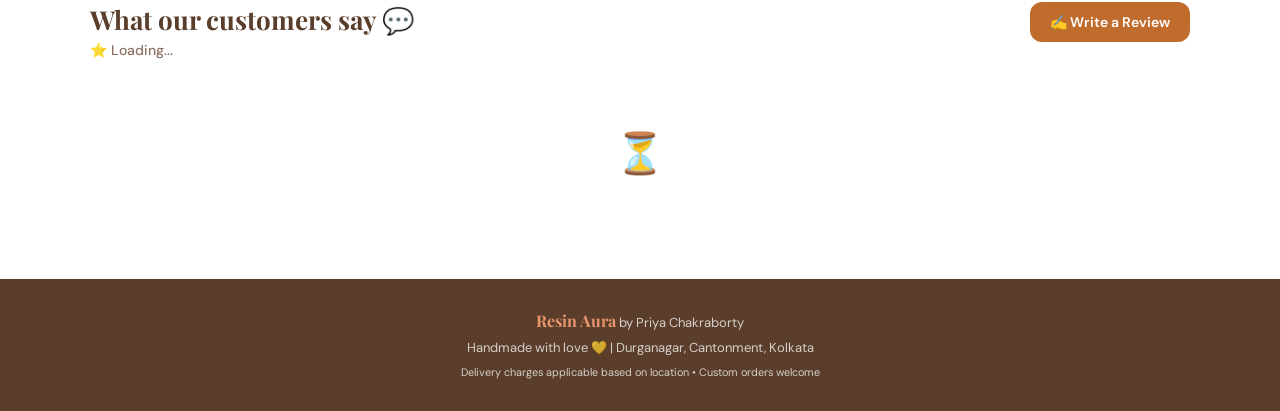
==== commit a2c75d36: "New updated website" ====
--- a/index.html
+++ b/index.html
@@ -15,6 +15,9 @@
     <a class="logo" href="#top">Resin <span>Aura By Priya Chakraborty</span></a>
     <div class="header-actions">
       <a class="community-nav-link" href="community.html">🌸 Community</a>
+      <a class="community-nav-link" href="community.html" id="mainNotifBtn" style="position:relative;display:none">
+        🔔<span id="mainNotifBadge" style="position:absolute;top:-4px;right:-4px;background:#e74c3c;color:#fff;border-radius:50%;width:16px;height:16px;font-size:9px;font-weight:700;display:none;align-items:center;justify-content:center">0</span>
+      </a>
       <button class="btn-icon" onclick="openCart()" aria-label="Cart">
         🛒<span class="cart-badge" id="cartBadge">0</span>
       </button>
--- a/css/style.css
+++ b/css/style.css
@@ -23,7 +23,7 @@
 
 * { box-sizing: border-box; margin: 0; padding: 0; }
 html { scroll-behavior: smooth; width: 100%; overflow-x: hidden; scrollbar-width: none; /* Firefox */ }
-body { font-family: 'DM Sans', sans-serif; background: var(--cream); color: var(--text); min-height: 100vh; width: 100%; max-width: 100vw; overflow-x: clip; scrollbar-width: none; /* Firefox */ }
+body { font-family: 'DM Sans', sans-serif; background: var(--cream); color: var(--text); min-height: 100vh; width: 100%; max-width: 100vw; overflow-x: clip; scrollbar-width: none; padding-top: 64px; }
 
 /* ── SCROLLBAR ── */
 ::-webkit-scrollbar { width: 1.5px; }
@@ -36,7 +36,7 @@
 header {
   background: var(--brown);
   padding: 0 20px;
-  position: sticky; top: 0; z-index: 100;
+  position: fixed; top: 0; left: 0; right: 0; z-index: 100;
   box-shadow: 0 2px 20px rgba(0,0,0,.18);
 }
 .header-inner {
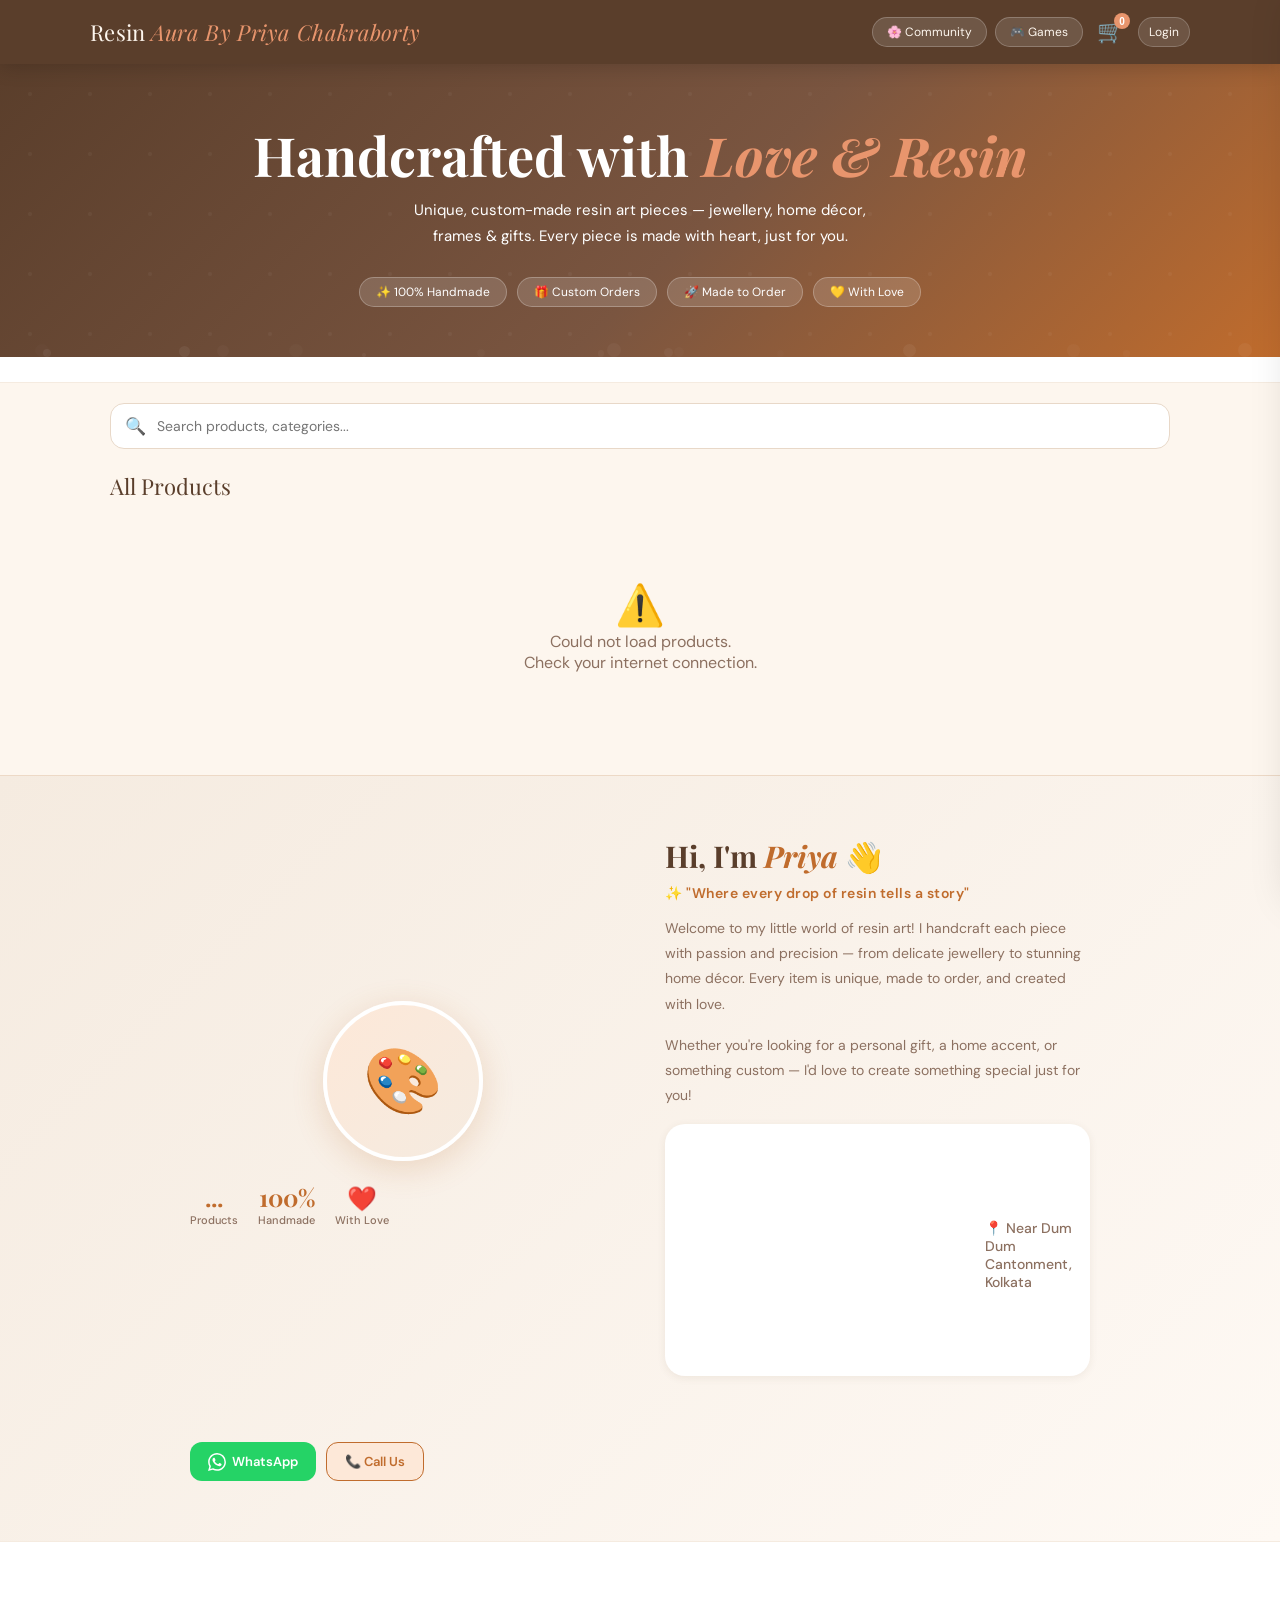
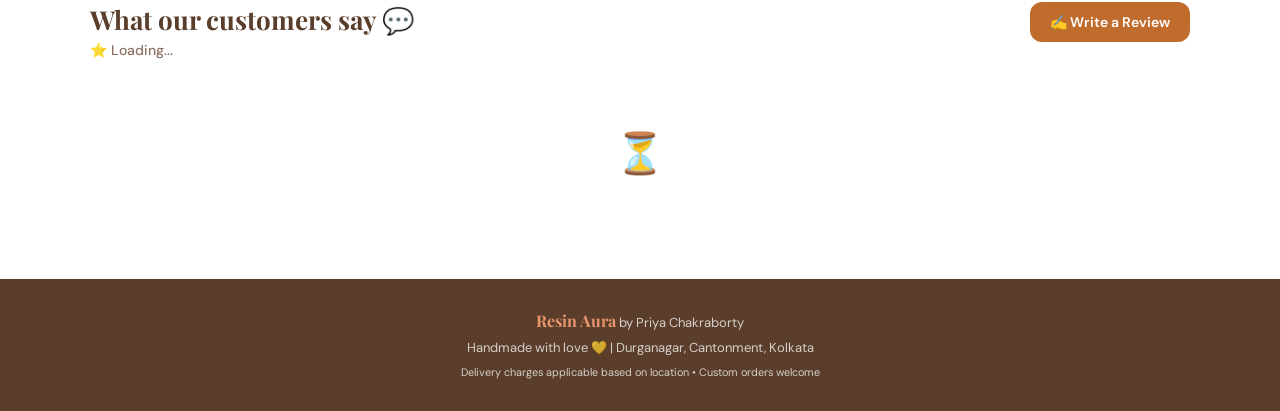
==== commit 3a441b33: "New updated website" ====
--- a/index.html
+++ b/index.html
@@ -15,6 +15,7 @@
     <a class="logo" href="#top">Resin <span>Aura By Priya Chakraborty</span></a>
     <div class="header-actions">
       <a class="community-nav-link" href="community.html">🌸 Community</a>
+      <a class="community-nav-link" href="games.html">🎮 Games</a>
       <a class="community-nav-link" href="community.html" id="mainNotifBtn" style="position:relative;display:none">
         🔔<span id="mainNotifBadge" style="position:absolute;top:-4px;right:-4px;background:#e74c3c;color:#fff;border-radius:50%;width:16px;height:16px;font-size:9px;font-weight:700;display:none;align-items:center;justify-content:center">0</span>
       </a>
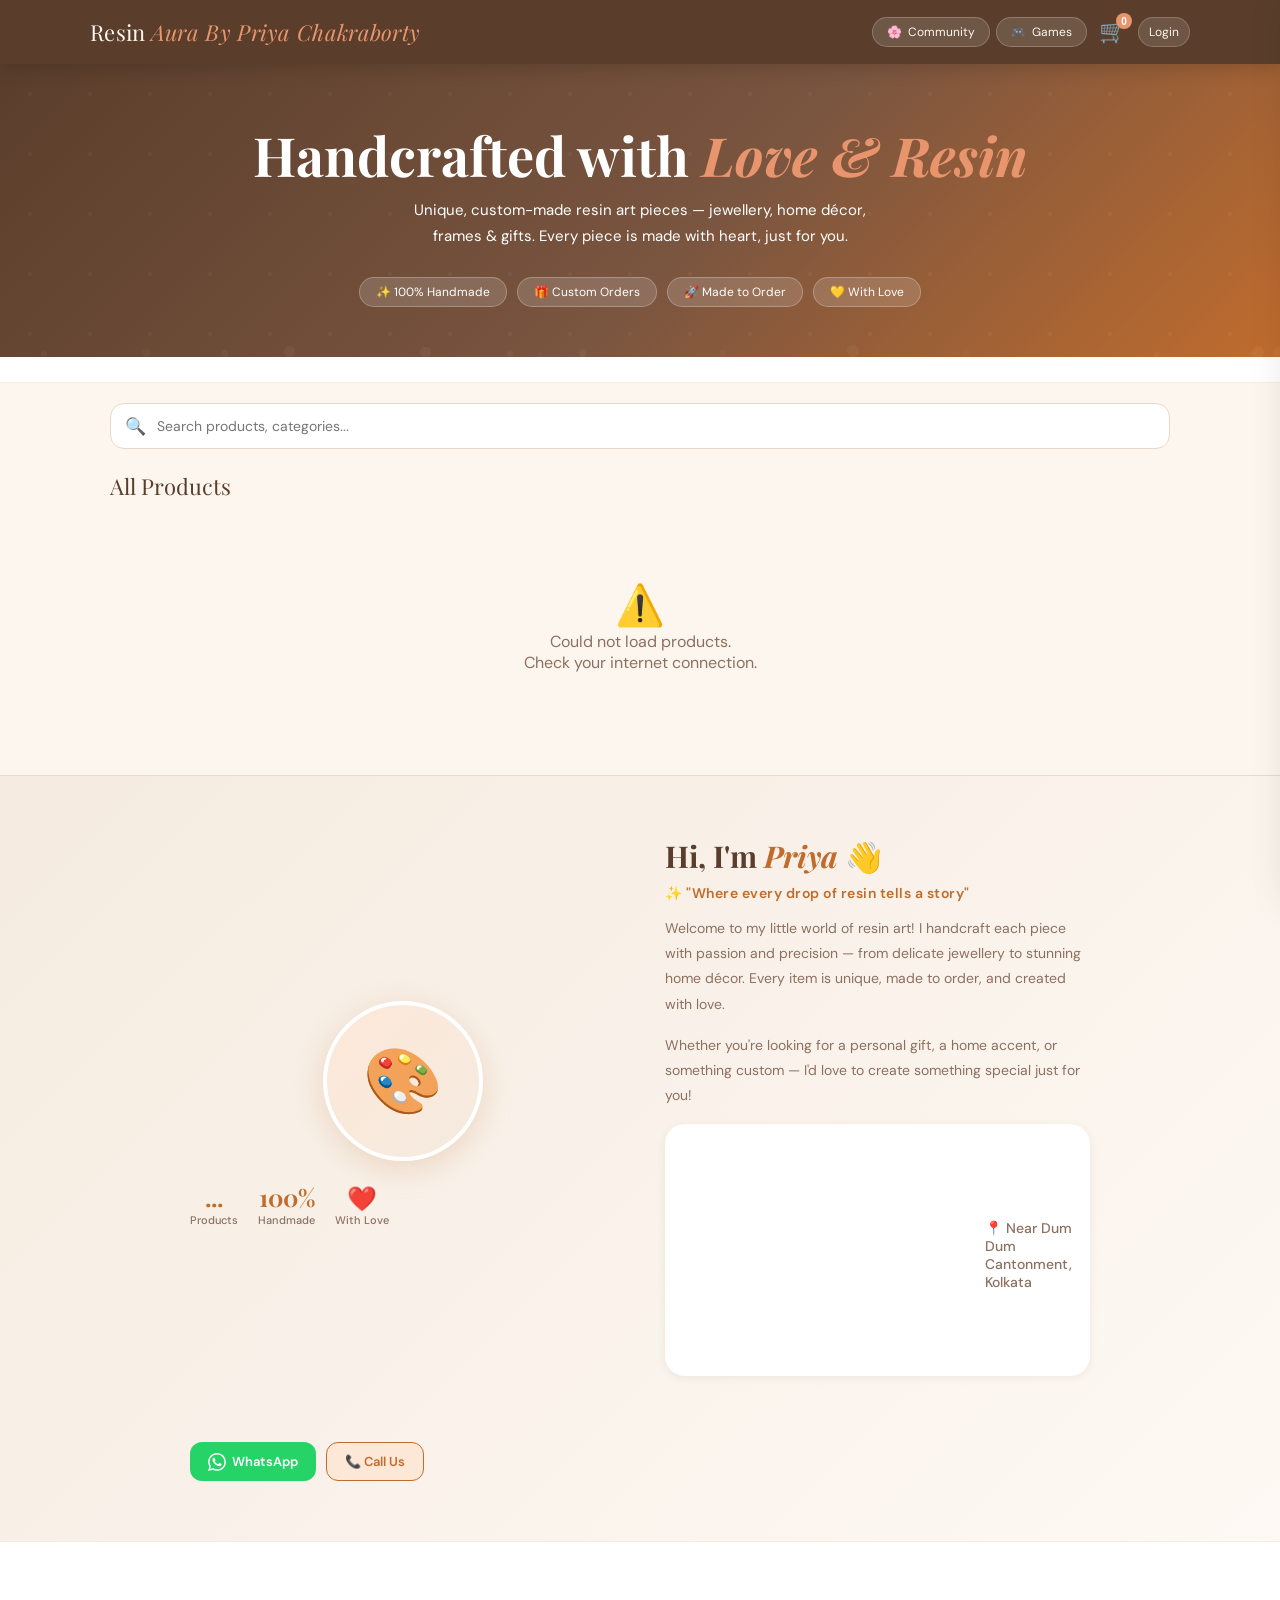
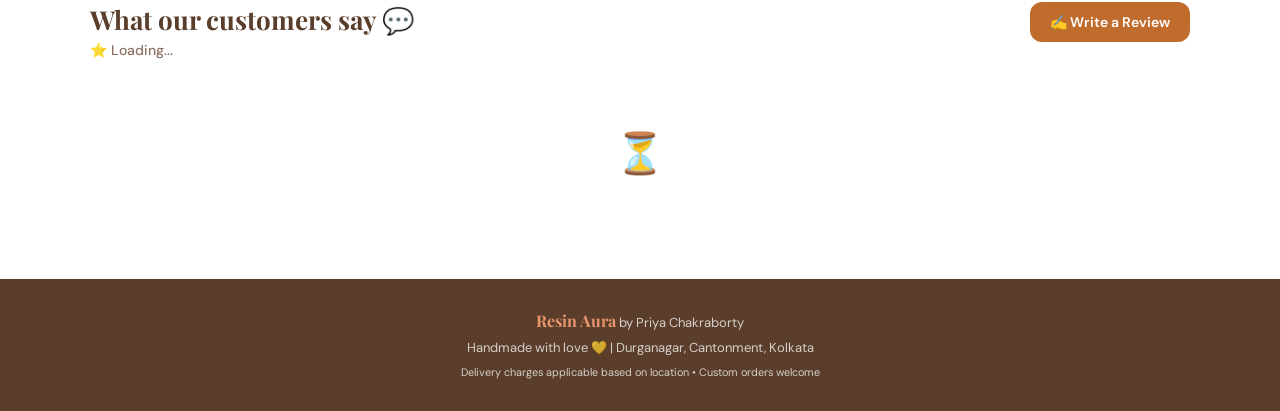
==== commit 28618913: "New updated website" ====
--- a/index.html
+++ b/index.html
@@ -12,10 +12,10 @@
 <!-- ── HEADER ── -->
 <header>
   <div class="header-inner">
-    <a class="logo" href="#top">Resin <span>Aura By Priya Chakraborty</span></a>
+    <a class="logo" href="#top">Resin <span class="logo-sub">Aura By Priya Chakraborty</span></a>
     <div class="header-actions">
-      <a class="community-nav-link" href="community.html">🌸 Community</a>
-      <a class="community-nav-link" href="games.html">🎮 Games</a>
+      <a class="community-nav-link" href="community.html">🌸<span class="nav-link-text"> Community</span></a>
+      <a class="community-nav-link" href="games.html">🎮<span class="nav-link-text"> Games</span></a>
       <a class="community-nav-link" href="community.html" id="mainNotifBtn" style="position:relative;display:none">
         🔔<span id="mainNotifBadge" style="position:absolute;top:-4px;right:-4px;background:#e74c3c;color:#fff;border-radius:50%;width:16px;height:16px;font-size:9px;font-weight:700;display:none;align-items:center;justify-content:center">0</span>
       </a>
--- a/css/style.css
+++ b/css/style.css
@@ -42,16 +42,17 @@
 .header-inner {
   max-width: 1100px; margin: 0 auto;
   display: flex; align-items: center; justify-content: space-between;
-  height: 64px; gap: 8px; overflow: hidden;
+  height: 64px; gap: 6px; overflow: hidden;
 }
 .logo {
   font-family: 'Playfair Display', serif;
-  font-size: clamp(13px, 3.5vw, 22px); color: var(--cream); letter-spacing: 0.3px;
-  text-decoration: none; flex: 1; min-width: 0;
-  overflow: hidden; white-space: nowrap; text-overflow: ellipsis;
+  font-size: clamp(15px, 3.5vw, 22px); color: var(--cream); letter-spacing: 0.3px;
+  text-decoration: none; flex-shrink: 0;
+  white-space: nowrap;
 }
 .logo span { color: var(--amber-light); font-style: italic; }
-.header-actions { display: flex; align-items: center; gap: 8px; flex-shrink: 0; }
+.logo-sub { display: inline; }
+.header-actions { display: flex; align-items: center; gap: 6px; flex-shrink: 0; margin-left: auto; }
 .btn-icon {
   background: none; border: none; cursor: pointer;
   color: var(--cream); font-size: 22px;
@@ -629,6 +630,13 @@
   white-space: nowrap; text-decoration: none; flex-shrink: 0;
 }
 .community-nav-link:hover { background: rgba(255,255,255,.25); color: #fff; }
+.nav-link-text { display: inline; }
+
+@media (max-width: 420px) {
+  .community-nav-link { padding: 6px 10px; gap: 3px; font-size: 11px; }
+  .nav-link-text { display: none; } /* emoji only on very small screens */
+  .logo-sub { display: none; } /* hide "Aura By Priya Chakraborty" on small screens */
+}
 
 /* ══════════════════════════════
    COMMUNITY FEED PAGE
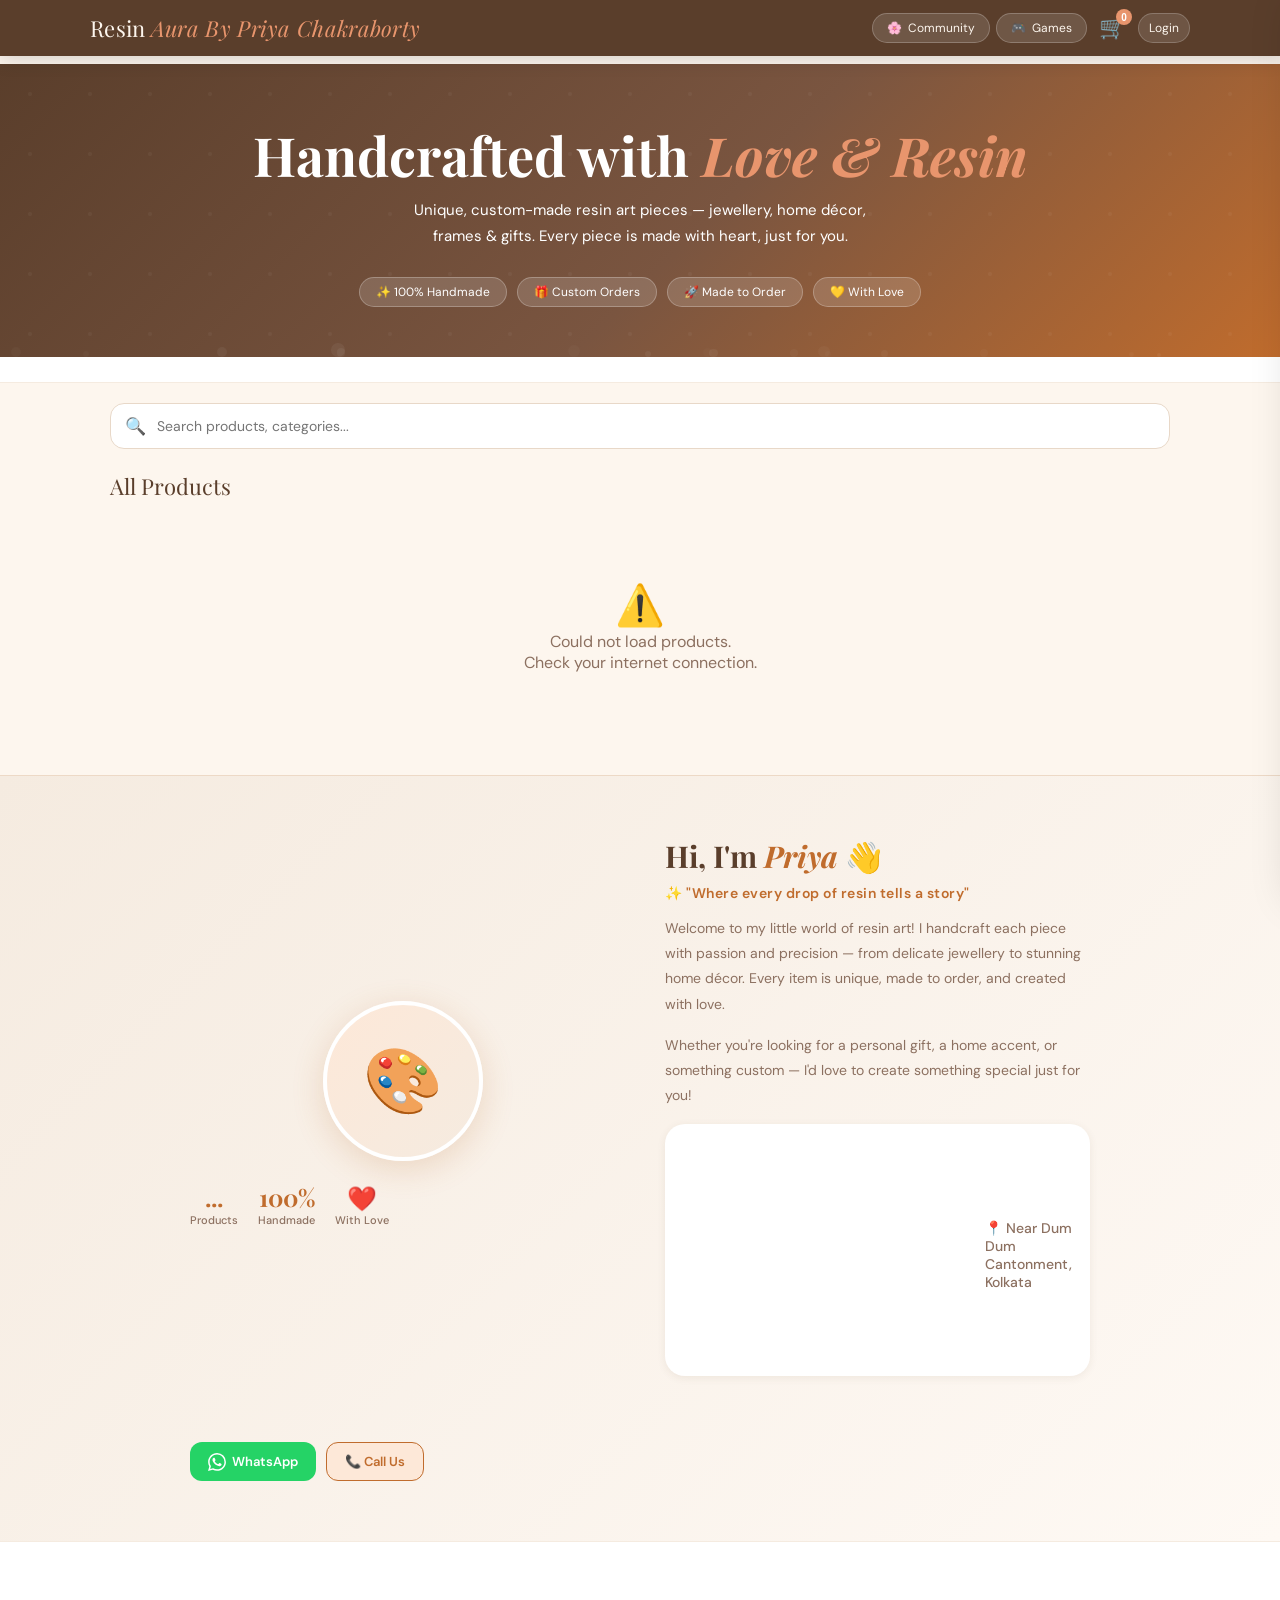
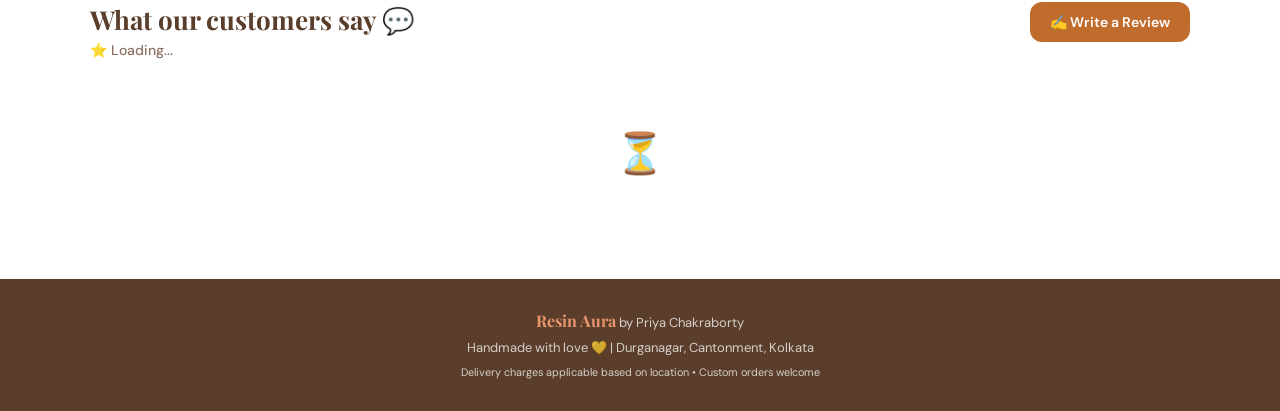
==== commit b692cbeb: "New updated website" ====
--- a/index.html
+++ b/index.html
@@ -12,10 +12,10 @@
 <!-- ── HEADER ── -->
 <header>
   <div class="header-inner">
-    <a class="logo" href="#top">Resin <span class="logo-sub">Aura By Priya Chakraborty</span></a>
+    <a class="logo" href="#top">Resin <span>Aura By Priya Chakraborty</span></a>
     <div class="header-actions">
-      <a class="community-nav-link" href="community.html">🌸<span class="nav-link-text"> Community</span></a>
-      <a class="community-nav-link" href="games.html">🎮<span class="nav-link-text"> Games</span></a>
+      <a class="community-nav-link" href="community.html" title="Community">🌸<span class="nav-link-text"> Community</span></a>
+      <a class="community-nav-link" href="games.html" title="Games">🎮<span class="nav-link-text"> Games</span></a>
       <a class="community-nav-link" href="community.html" id="mainNotifBtn" style="position:relative;display:none">
         🔔<span id="mainNotifBadge" style="position:absolute;top:-4px;right:-4px;background:#e74c3c;color:#fff;border-radius:50%;width:16px;height:16px;font-size:9px;font-weight:700;display:none;align-items:center;justify-content:center">0</span>
       </a>
--- a/css/style.css
+++ b/css/style.css
@@ -42,17 +42,23 @@
 .header-inner {
   max-width: 1100px; margin: 0 auto;
   display: flex; align-items: center; justify-content: space-between;
-  height: 64px; gap: 6px; overflow: hidden;
+  min-height: 56px; padding: 8px 0; gap: 8px; flex-wrap: wrap;
 }
 .logo {
   font-family: 'Playfair Display', serif;
-  font-size: clamp(15px, 3.5vw, 22px); color: var(--cream); letter-spacing: 0.3px;
-  text-decoration: none; flex-shrink: 0;
-  white-space: nowrap;
+  font-size: clamp(13px, 3.8vw, 22px); color: var(--cream); letter-spacing: 0.3px;
+  text-decoration: none; white-space: nowrap; flex-shrink: 1; min-width: 0;
+  overflow: hidden; text-overflow: ellipsis;
 }
 .logo span { color: var(--amber-light); font-style: italic; }
-.logo-sub { display: inline; }
-.header-actions { display: flex; align-items: center; gap: 6px; flex-shrink: 0; margin-left: auto; }
+.header-actions { display: flex; align-items: center; gap: 6px; flex-shrink: 0; }
+
+@media (max-width: 480px) {
+  header { padding: 0 16px; }
+  .header-inner { flex-wrap: nowrap; gap: 4px; padding: 0; min-height: 56px; }
+  .logo { font-size: 13px; flex: 1; min-width: 0; overflow: hidden; text-overflow: ellipsis; }
+  .header-actions { gap: 4px; }
+}
 .btn-icon {
   background: none; border: none; cursor: pointer;
   color: var(--cream); font-size: 22px;
@@ -622,20 +628,21 @@
    COMMUNITY FEED NAV LINK
 ══════════════════════════════ */
 .community-nav-link {
-  display: inline-flex; align-items: center; gap: 6px;
+  display: inline-flex; align-items: center; justify-content: center;
   background: rgba(255,255,255,.13); border: 1px solid rgba(255,255,255,.22);
-  color: var(--cream); border-radius: 20px;
-  padding: 6px 14px; font-size: 12px; cursor: pointer;
-  font-family: 'DM Sans', sans-serif; transition: background 0.2s;
-  white-space: nowrap; text-decoration: none; flex-shrink: 0;
-}
-.community-nav-link:hover { background: rgba(255,255,255,.25); color: #fff; }
-.nav-link-text { display: inline; }
-
-@media (max-width: 420px) {
-  .community-nav-link { padding: 6px 10px; gap: 3px; font-size: 11px; }
-  .nav-link-text { display: none; } /* emoji only on very small screens */
-  .logo-sub { display: none; } /* hide "Aura By Priya Chakraborty" on small screens */
+  color: var(--cream); border-radius: 50%;
+  width: 34px; height: 34px; font-size: 17px; cursor: pointer;
+  transition: background 0.2s; text-decoration: none; flex-shrink: 0;
+}
+.community-nav-link:hover { background: rgba(255,255,255,.25); }
+.nav-link-text { display: none; }
+
+@media (min-width: 600px) {
+  .community-nav-link {
+    border-radius: 20px; width: auto; height: auto;
+    padding: 6px 14px; gap: 6px; font-size: 12px;
+  }
+  .nav-link-text { display: inline; }
 }
 
 /* ══════════════════════════════
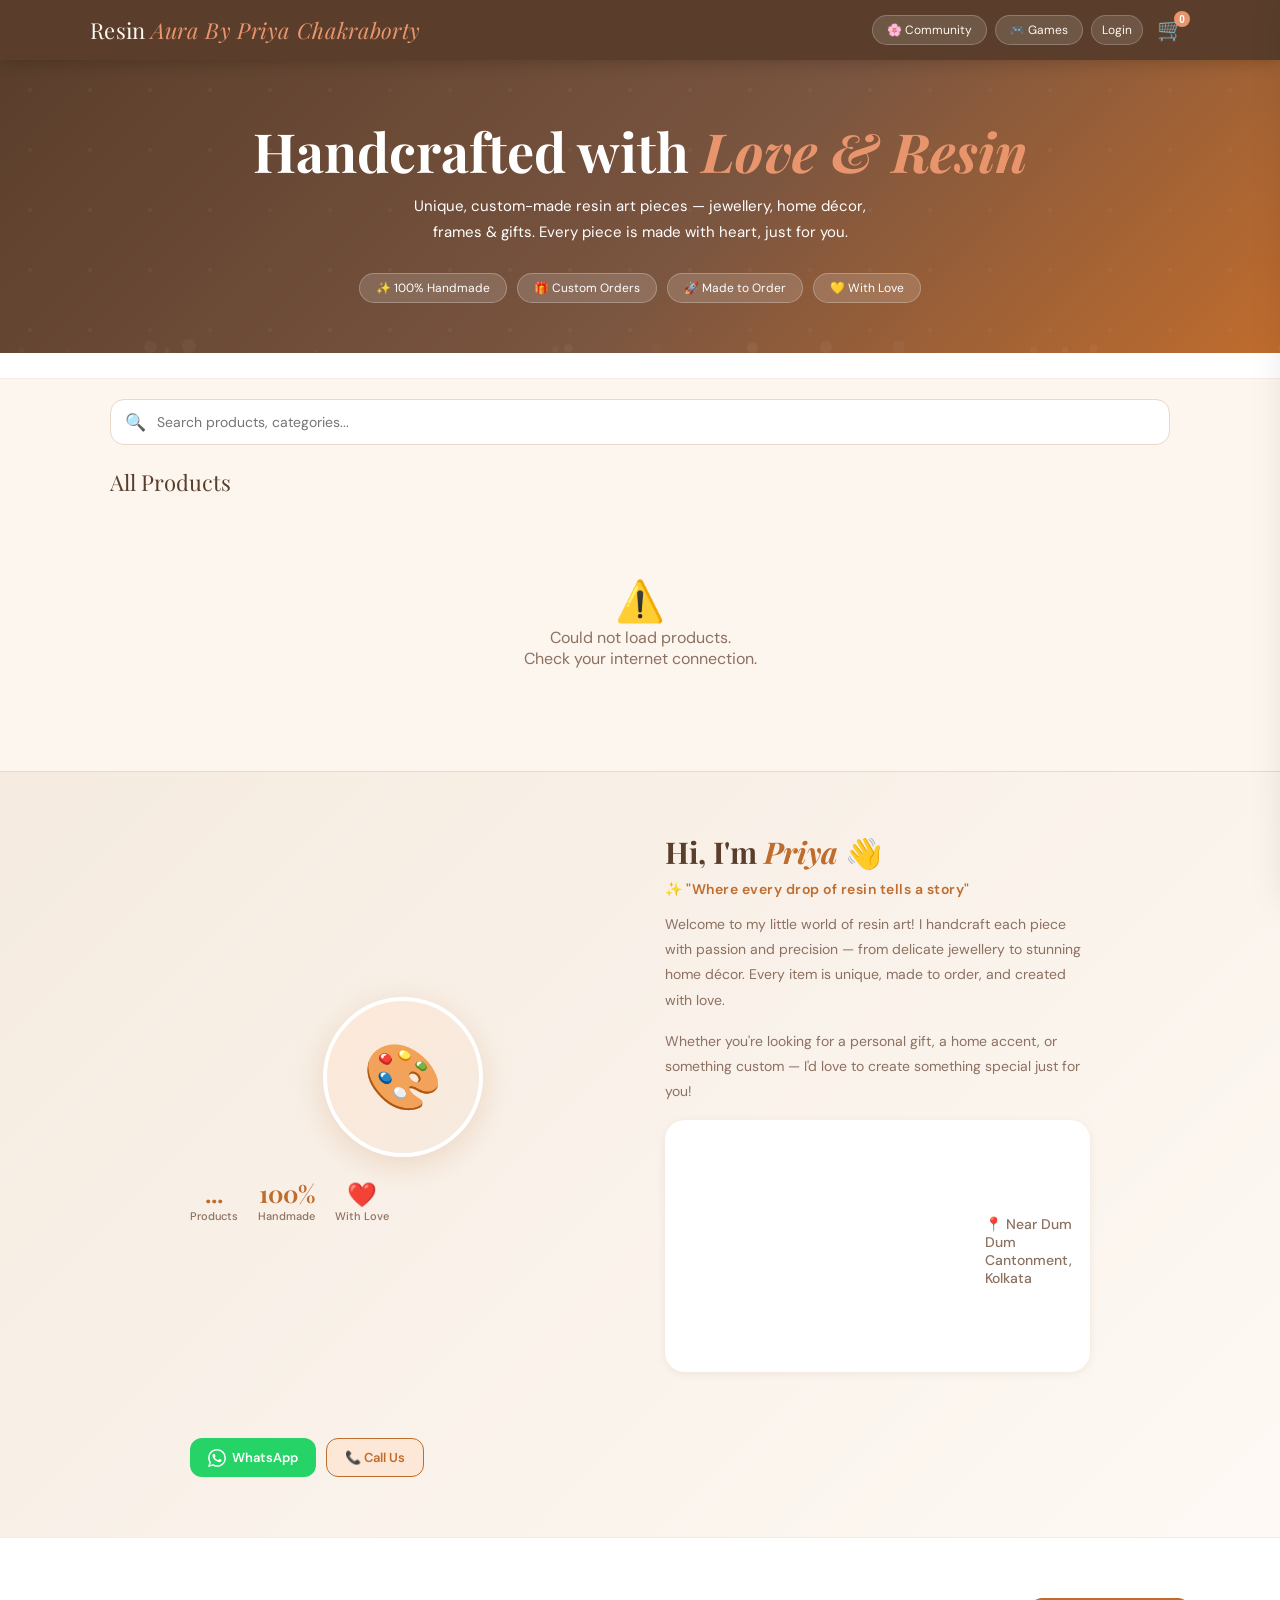
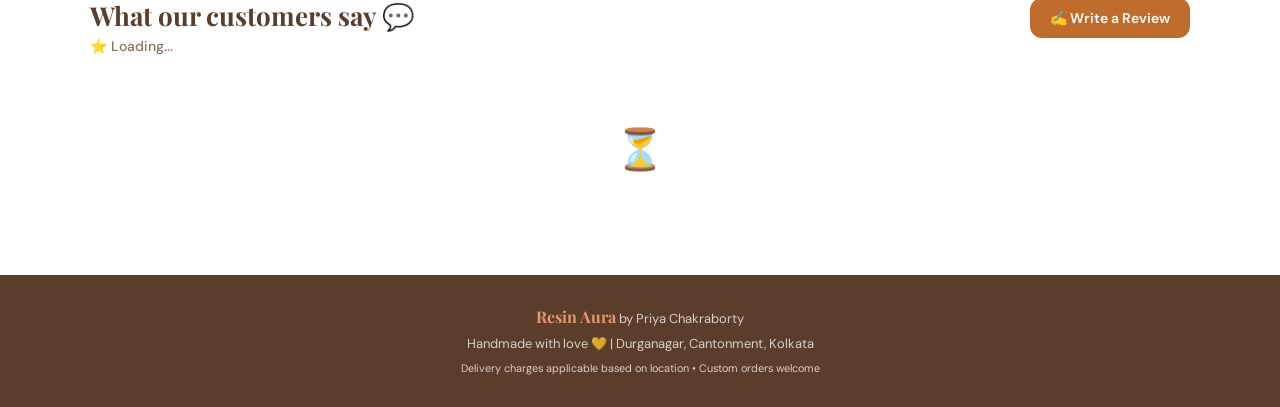
==== commit 2b8bb1ed: "New updated website" ====
--- a/index.html
+++ b/index.html
@@ -14,18 +14,53 @@
   <div class="header-inner">
     <a class="logo" href="#top">Resin <span>Aura By Priya Chakraborty</span></a>
     <div class="header-actions">
-      <a class="community-nav-link" href="community.html" title="Community">🌸<span class="nav-link-text"> Community</span></a>
-      <a class="community-nav-link" href="games.html" title="Games">🎮<span class="nav-link-text"> Games</span></a>
-      <a class="community-nav-link" href="community.html" id="mainNotifBtn" style="position:relative;display:none">
-        🔔<span id="mainNotifBadge" style="position:absolute;top:-4px;right:-4px;background:#e74c3c;color:#fff;border-radius:50%;width:16px;height:16px;font-size:9px;font-weight:700;display:none;align-items:center;justify-content:center">0</span>
-      </a>
+      <!-- Desktop nav -->
+      <div class="desktop-nav">
+        <a class="community-nav-link" href="community.html">🌸 Community</a>
+        <a class="community-nav-link" href="games.html">🎮 Games</a>
+        <button class="user-btn" id="userBtn" onclick="handleUserBtn()">Login</button>
+      </div>
+      <!-- Cart always visible -->
       <button class="btn-icon" onclick="openCart()" aria-label="Cart">
         🛒<span class="cart-badge" id="cartBadge">0</span>
       </button>
-      <button class="user-btn" id="userBtn" onclick="handleUserBtn()">Login</button>
+      <!-- Mobile hamburger -->
+      <button class="hamburger-btn" onclick="openMobileMenu()" aria-label="Menu">☰</button>
     </div>
   </div>
 </header>
+
+<!-- ── MOBILE MENU ── -->
+<div class="mobile-menu-overlay" id="mobileOverlay" onclick="closeMobileMenu()"></div>
+<div class="mobile-menu" id="mobileMenu">
+  <div class="mobile-menu-header">
+    <span class="mobile-menu-title">🌿 Menu</span>
+    <button class="mobile-menu-close" onclick="closeMobileMenu()">✕</button>
+  </div>
+  <div class="mobile-menu-body">
+    <a class="mobile-menu-item" href="community.html">
+      <span class="mi-icon">🌸</span>
+      <span class="mi-label">Community</span>
+    </a>
+    <a class="mobile-menu-item" href="games.html">
+      <span class="mi-icon">🎮</span>
+      <span class="mi-label">Games</span>
+    </a>
+    <button class="mobile-menu-item" id="mobileUserBtn" onclick="handleMobileUserBtn()">
+      <span class="mi-icon">👤</span>
+      <span class="mi-label" id="mobileUserLabel">Login / Register</span>
+    </button>
+    <button class="mobile-menu-item" onclick="openCart();closeMobileMenu()">
+      <span class="mi-icon">🛒</span>
+      <span class="mi-label">My Cart</span>
+      <span class="mi-badge" id="mobileCartBadge" style="display:none">0</span>
+    </button>
+    <a class="mobile-menu-item" href="community.html#notifications" onclick="closeMobileMenu()">
+      <span class="mi-icon">🔔</span>
+      <span class="mi-label">Notifications</span>
+    </a>
+  </div>
+</div>
 
 <!-- ── HERO ── -->
 <section class="hero" id="top">
@@ -196,5 +231,32 @@
 <script src="js/main.js"></script>
 <script src="js/reviews.js"></script>
 
+<script>
+function openMobileMenu(){
+  document.getElementById('mobileMenu').classList.add('open');
+  document.getElementById('mobileOverlay').classList.add('open');
+  document.body.style.overflow='hidden';
+  // sync user button
+  const s=getSession?getSession():null;
+  const lbl=document.getElementById('mobileUserLabel');
+  if(lbl) lbl.textContent=s?(s.name||'My Account'):'Login / Register';
+  // sync cart badge
+  const cb=document.getElementById('mobileCartBadge');
+  const mainBadge=document.getElementById('cartBadge');
+  if(cb&&mainBadge){
+    const n=parseInt(mainBadge.textContent)||0;
+    cb.textContent=n; cb.style.display=n?'inline':'none';
+  }
+}
+function closeMobileMenu(){
+  document.getElementById('mobileMenu').classList.remove('open');
+  document.getElementById('mobileOverlay').classList.remove('open');
+  document.body.style.overflow='';
+}
+function handleMobileUserBtn(){
+  closeMobileMenu();
+  handleUserBtn();
+}
+</script>
 </body>
 </html>
--- a/css/style.css
+++ b/css/style.css
@@ -23,7 +23,7 @@
 
 * { box-sizing: border-box; margin: 0; padding: 0; }
 html { scroll-behavior: smooth; width: 100%; overflow-x: hidden; scrollbar-width: none; /* Firefox */ }
-body { font-family: 'DM Sans', sans-serif; background: var(--cream); color: var(--text); min-height: 100vh; width: 100%; max-width: 100vw; overflow-x: clip; scrollbar-width: none; padding-top: 64px; }
+body { font-family: 'DM Sans', sans-serif; background: var(--cream); color: var(--text); min-height: 100vh; width: 100%; max-width: 100vw; overflow-x: clip; scrollbar-width: none; padding-top: 60px; }
 
 /* ── SCROLLBAR ── */
 ::-webkit-scrollbar { width: 1.5px; }
@@ -37,27 +37,72 @@
   background: var(--brown);
   padding: 0 20px;
   position: fixed; top: 0; left: 0; right: 0; z-index: 100;
-  box-shadow: 0 2px 20px rgba(0,0,0,.18);
+  box-shadow: 0 2px 16px rgba(0,0,0,.2);
+  height: 60px;
 }
 .header-inner {
-  max-width: 1100px; margin: 0 auto;
+  max-width: 1100px; margin: 0 auto; height: 60px;
   display: flex; align-items: center; justify-content: space-between;
-  min-height: 56px; padding: 8px 0; gap: 8px; flex-wrap: wrap;
+  gap: 10px;
 }
 .logo {
   font-family: 'Playfair Display', serif;
-  font-size: clamp(13px, 3.8vw, 22px); color: var(--cream); letter-spacing: 0.3px;
+  font-size: clamp(14px, 3.5vw, 22px); color: var(--cream); letter-spacing: 0.3px;
   text-decoration: none; white-space: nowrap; flex-shrink: 1; min-width: 0;
   overflow: hidden; text-overflow: ellipsis;
 }
 .logo span { color: var(--amber-light); font-style: italic; }
-.header-actions { display: flex; align-items: center; gap: 6px; flex-shrink: 0; }
-
-@media (max-width: 480px) {
-  header { padding: 0 16px; }
-  .header-inner { flex-wrap: nowrap; gap: 4px; padding: 0; min-height: 56px; }
-  .logo { font-size: 13px; flex: 1; min-width: 0; overflow: hidden; text-overflow: ellipsis; }
-  .header-actions { gap: 4px; }
+.header-actions { display: flex; align-items: center; gap: 8px; flex-shrink: 0; }
+
+/* ── HAMBURGER MENU ── */
+.hamburger-btn {
+  display: none; background: rgba(255,255,255,.12); border: 1px solid rgba(255,255,255,.2);
+  color: #fff; border-radius: 8px; width: 36px; height: 36px;
+  align-items: center; justify-content: center; font-size: 18px; cursor: pointer;
+  flex-shrink: 0;
+}
+.mobile-menu-overlay {
+  position: fixed; inset: 0; background: rgba(0,0,0,.5); z-index: 199;
+  opacity: 0; pointer-events: none; transition: opacity .2s;
+}
+.mobile-menu-overlay.open { opacity: 1; pointer-events: all; }
+.mobile-menu {
+  position: fixed; top: 0; right: -280px; width: 260px; height: 100dvh;
+  background: var(--brown); z-index: 200; transition: right .3s ease;
+  display: flex; flex-direction: column; padding: 0;
+  box-shadow: -4px 0 24px rgba(0,0,0,.3);
+}
+.mobile-menu.open { right: 0; }
+.mobile-menu-header {
+  display: flex; align-items: center; justify-content: space-between;
+  padding: 16px 20px; border-bottom: 1px solid rgba(255,255,255,.1); height: 60px;
+}
+.mobile-menu-title { font-family: 'Playfair Display',serif; color: var(--cream); font-size: 16px; }
+.mobile-menu-close { background: none; border: none; color: rgba(255,255,255,.6); font-size: 22px; cursor: pointer; padding: 4px; }
+.mobile-menu-body { flex: 1; overflow-y: auto; padding: 12px 0; }
+.mobile-menu-item {
+  display: flex; align-items: center; gap: 14px;
+  padding: 14px 20px; color: var(--cream); text-decoration: none;
+  font-size: 15px; font-family: 'DM Sans',sans-serif;
+  border-bottom: 1px solid rgba(255,255,255,.06); transition: background .15s;
+  background: none; border-left: none; border-right: none; border-top: none;
+  width: 100%; cursor: pointer; text-align: left;
+}
+.mobile-menu-item:hover { background: rgba(255,255,255,.08); }
+.mobile-menu-item .mi-icon { font-size: 20px; width: 28px; text-align: center; flex-shrink: 0; }
+.mobile-menu-item .mi-label { flex: 1; }
+.mobile-menu-item .mi-badge { background: #e74c3c; color: #fff; border-radius: 10px; padding: 2px 7px; font-size: 11px; font-weight: 700; }
+
+/* ── DESKTOP: show nav links, hide hamburger ── */
+.desktop-nav { display: flex; align-items: center; gap: 8px; }
+
+@media (max-width: 600px) {
+  header { padding: 0 14px; }
+  .desktop-nav { display: none; }
+  .hamburger-btn { display: flex; }
+}
+@media (min-width: 601px) {
+  .mobile-menu, .mobile-menu-overlay { display: none !important; }
 }
 .btn-icon {
   background: none; border: none; cursor: pointer;
